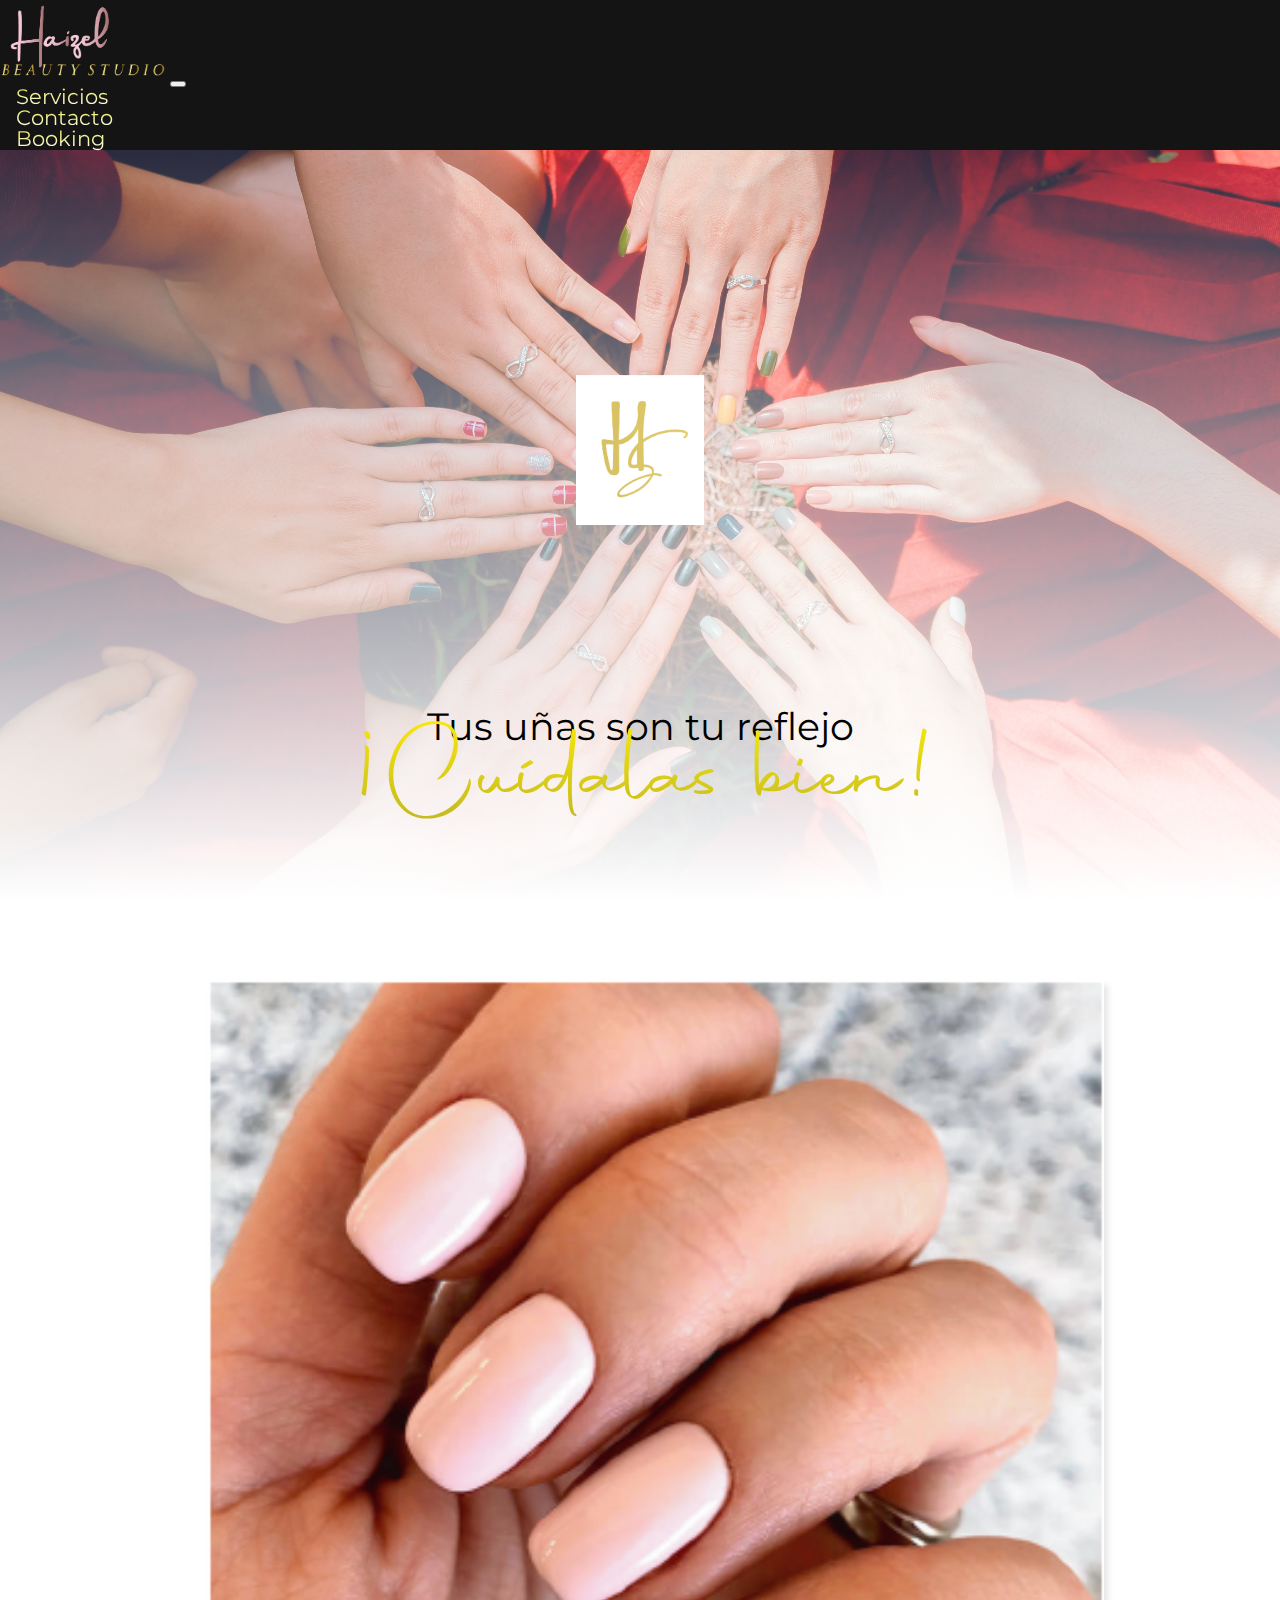
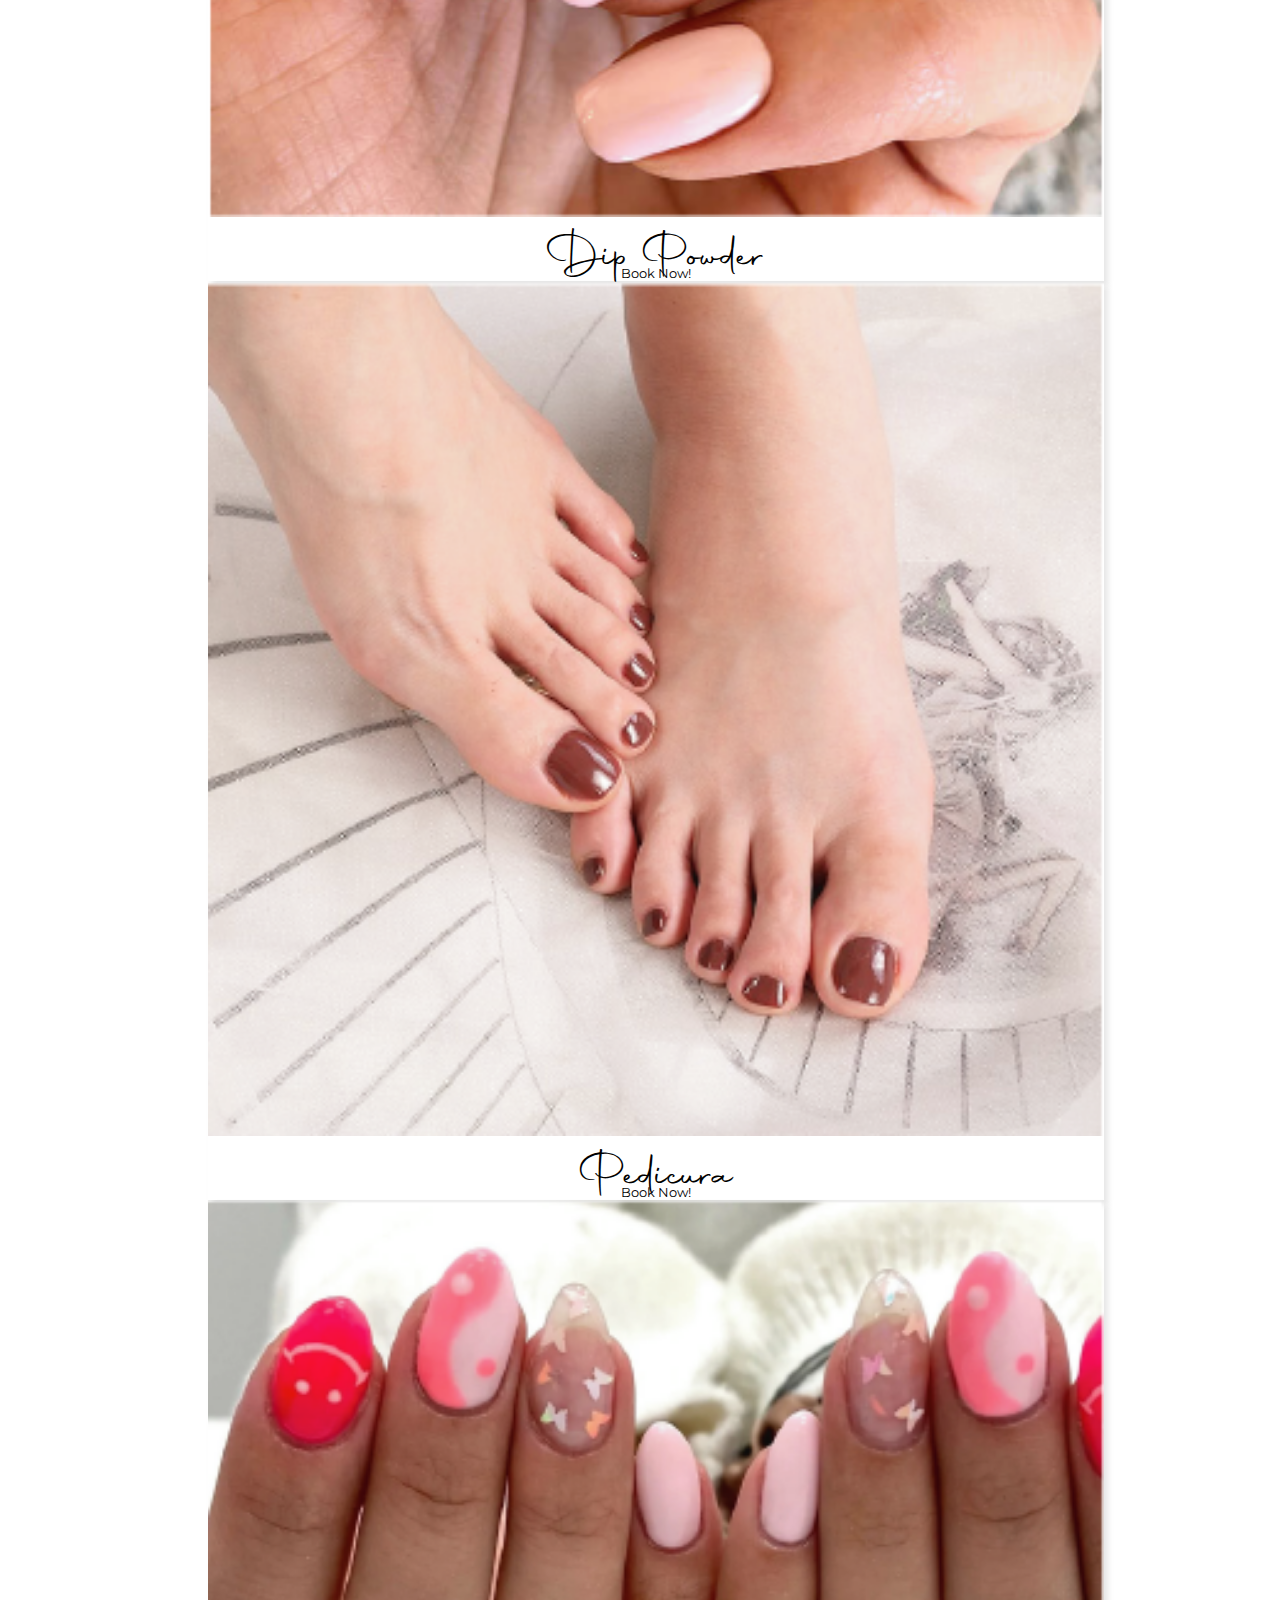
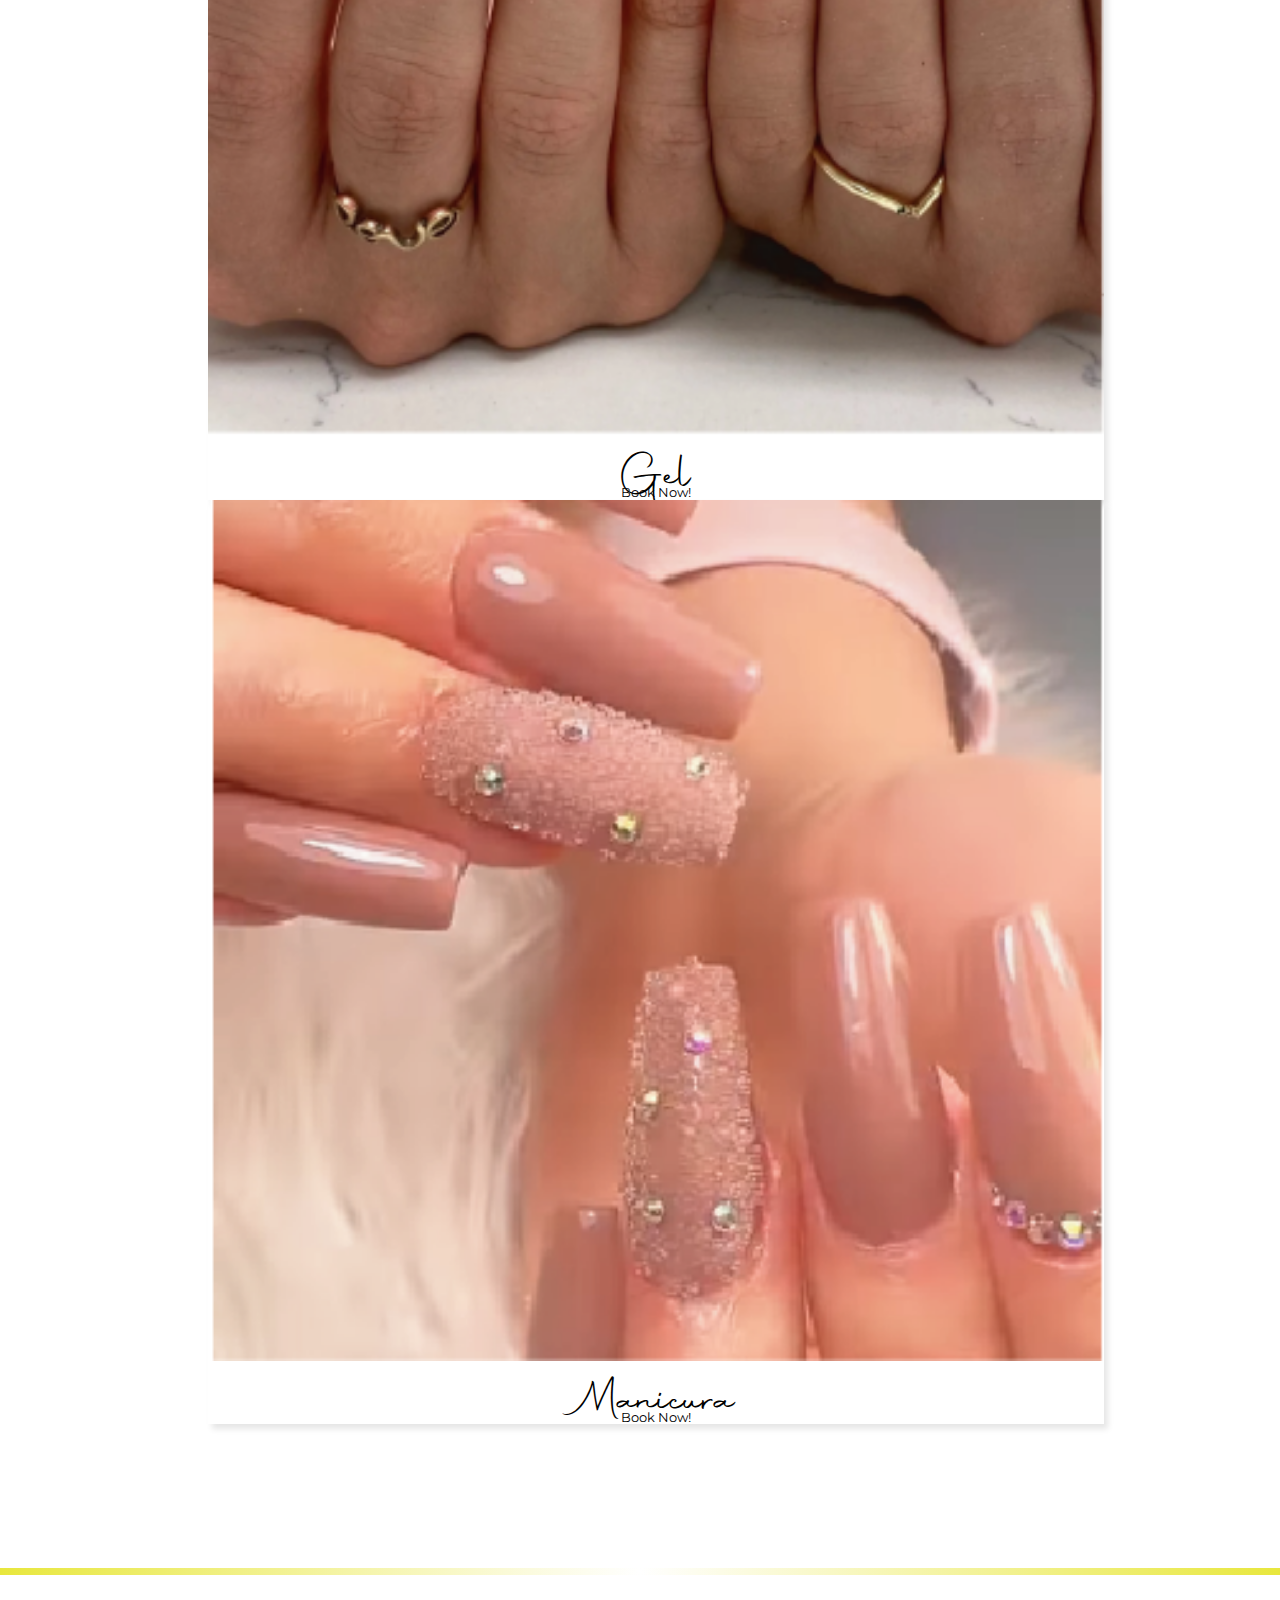
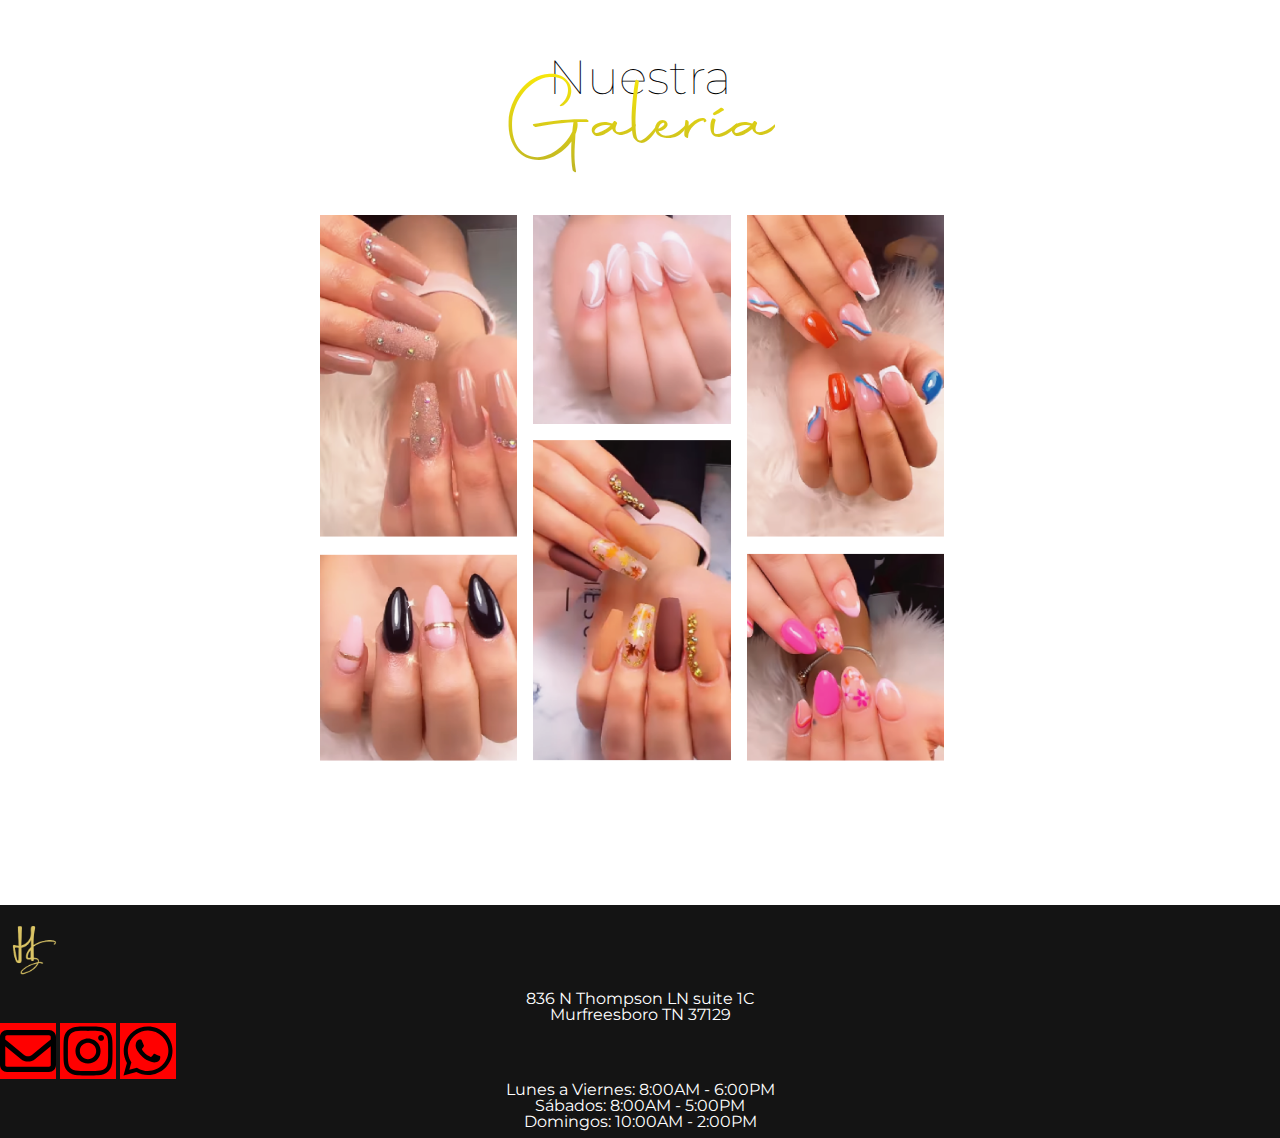
==== index.html @ 5c363d52 "fixed index header" ====
<!DOCTYPE html>
<html lang="en">

<head>
  <meta charset="UTF-8">
  <meta http-equiv="X-UA-Compatible" content="IE=edge">
  <meta name="viewport" content="width=device-width, initial-scale=1.0">
  <link rel="stylesheet" href="/styles/reset.css">

  <link href="https://cdn.jsdelivr.net/npm/bootstrap@5.3.0-alpha1/dist/css/bootstrap.min.css" rel="stylesheet" integrity="sha384-GLhlTQ8iRABdZLl6O3oVMWSktQOp6b7In1Zl3/Jr59b6EGGoI1aFkw7cmDA6j6gD" crossorigin="anonymous">
  <script src="https://cdn.jsdelivr.net/npm/bootstrap@5.3.0-alpha1/dist/js/bootstrap.bundle.min.js" integrity="sha384-w76AqPfDkMBDXo30jS1Sgez6pr3x5MlQ1ZAGC+nuZB+EYdgRZgiwxhTBTkF7CXvN" crossorigin="anonymous"></script>
  <link rel="preconnect" href="https://fonts.googleapis.com">
  <link rel="preconnect" href="https://fonts.gstatic.com" crossorigin>
  <link href="https://fonts.googleapis.com/css2?family=Montserrat:wght@100;300;400;800&display=swap" rel="stylesheet">
  <title>Haizel</title>
  <link rel="shortcut icon" href="favicon.ico" type="image/x-icon">
  <link rel="stylesheet" href="/styles/styles.css">
</head>

<body>
  <header class="position-relative header-index">
    <nav class="navbar navbar-expand-lg bg-body-tertiary">
      <div class="container">
        <a class="navbar-brand" href="/index.html">
          <img src="/assets/img/logosinicono.png" alt="">
        </a>
        <button class="navbar-toggler" type="button" data-bs-toggle="collapse" data-bs-target="#navbarNav" aria-controls="navbarNav" aria-expanded="false" aria-label="Toggle navigation">
          <span class="navbar-toggler-icon"></span>
        </button>
        <div class="collapse navbar-collapse" id="navbarNav">
          <ul class="navbar-nav ms-auto">

            <li class="nav-item">
              <a class="nav-link" href="/services.html">Servicios</a>
            </li>
            <li class="nav-item">
              <a class="nav-link" href="#">Contacto</a>
            </li>
            <li class="nav-item">
              <a class="nav-link" href="#">Booking</a>
            </li>
          </ul>
        </div>
      </div>
    </nav>
    <p class="header-text">Tus uñas son tu reflejo <br> <span>¡Cuídalas bien!</span></p>
  </header>
  <section class="section-categories position-relative">
    <img class="logo-background" src="assets/img/iconooutline.png" alt="logo">
    <div class="categories-container d-flex flex-row justify-content-between">
      <div class="category d-flex flex-column ">
        <img src="/assets/img/home/dip powder.png" alt="">
        <h3>Dip Powder</h3>
        <p>Book Now!</p>
      </div>
      <div class="category d-flex flex-column ">
        <img src="/assets/img/home/pedicura.png" alt="">
        <h3>Pedicura</h3>
        <p>Book Now!</p>
      </div>
      <div class="category d-flex flex-column ">
        <img src="/assets/img/home/gel.png" alt="">
        <h3>Gel</h3>
        <p>Book Now!</p>
      </div>
      <div class="category d-flex flex-column ">
        <img src="/assets/img/home/manicura.png" alt="">
        <h3>Manicura</h3>
        <p>Book Now!</p>
      </div>
    </div>
  </section>
  <div class="separator position-relative">
    <img src="/assets/img/icono.png" alt="">
  </div>
  <section class="section-gallery">
    <h2 class="section-title">
      Nuestra <br> <span>Galería</span>
    </h2>

    <div class="gallery-container">
      <div class="one">
        <img src="/assets/img/home/galeria1.png" alt="">
      </div>

      <div class="two">
        <img src="/assets/img/home/galeria2.png" alt="">
      </div>

      <div class="three">
        <img src="/assets/img/home/galeria3.png" alt="">
      </div>

      <div class="four">
        <img src="/assets/img/home/galeria4.png" alt="">
      </div>

      <div class="five">
        <img src="/assets/img/home/galeria5.png" alt="">
      </div>

      <div class="six">
        <img src="/assets/img/home/galeria6.png" alt="">
      </div>
    </div>
  </section>

  <footer class="d-flex flex-row align-items-center justify-content-around">
    <img src="/assets/img/icono.png" alt="logo haizel">
    <p>836 N Thompson LN suite 1C <br>
      Murfreesboro TN 37129</p>
    <div class="d-flex flex-row justify-content-between align-items-center socials">
      <img src="/assets/img/envelope-regular.svg" alt="Contacto E-mail">
      <img src="/assets/img/instagram.svg" alt="Contacto instagram">
      <img src="/assets/img/whatsapp.svg" alt="Contacto Whatsapp">
    </div>

    <p>
      Lunes a Viernes: 8:00AM - 6:00PM <br>
      Sábados: 8:00AM - 5:00PM <br>
      Domingos: 10:00AM - 2:00PM
    </p>
  </footer>
</body>

</html>
---- styles/styles.css ----
@font-face {
  font-family: "Autography";
  src: url("/assets/fonts/Autography.otf");
}

body {
  font-family: "Montserrat", sans-serif;
}

:root {
  --primary: #141414;
  --secondary: #e8e73d;
  --secondaryLight: #eedd80;
  --tertiary: #daa8b3;
  --disabled: rgb(187, 187, 187);
}

.container-small {
  width: 70%;
  margin: 0 auto;
}

/* apply a natural box layout model to all elements, but allowing components to change */
html {
  box-sizing: border-box;
}
*,
*:before,
*:after {
  box-sizing: inherit;
}

section {
  margin-bottom: 9rem;
}

.separator {
  width: 100%;
  height: 7px;
  background-color: var(--secondary);
  background: rgb(255, 255, 255);
  background: radial-gradient(
    circle,
    rgba(255, 255, 255, 1) 0%,
    rgba(232, 231, 61, 1) 100%
  );
}

.separator img {
  position: absolute;
  left: 50%;
  top: 50%;
  transform: translate(-50%, -50%);
  width: 8rem;
  background-color: #fff;
}

/* HEADER */

nav.navbar {
  background-color: var(--primary) !important;
}

.nav-link {
  font-size: 1.3em;
  background: -webkit-linear-gradient(var(--secondary), #ffffff);
  -webkit-background-clip: text;
  background-clip: text;
  -webkit-text-fill-color: transparent;
  margin: 0 1rem;
}

.navbar-brand img {
  width: 13%;
}
header {
  height: 100vh;

  background-position: center;
  background-repeat: no-repeat;
  background-size: cover;
}

.header-index {
  background: linear-gradient(rgba(0, 0, 255, 0), rgb(255, 255, 255)),
    url("/assets/img/fotoinicio.jpg");
  background-position: center;
  background-size: cover;
}

.header-text {
  position: absolute;
  left: 50%;
  bottom: 10%;
  transform: translateX(-50%);
  font-family: "Montserrat", sans-serif;
  text-align: center;
  font-size: 2.4em;
  line-height: 55px;
}

.header-text span {
  font-family: "Autography";
  font-size: 2.8em;
  background: -webkit-linear-gradient(rgb(255, 238, 6), rgb(176, 167, 43));
  -webkit-background-clip: text;
  background-clip: text;
  -webkit-text-fill-color: transparent;
}

.logo-background {
  position: absolute;
  top: -90%;
  left: -5%;
  width: 35%;
}
.categories-container {
  width: 70%;
  margin: 5rem auto 0 auto;
}

.categories-container div {
  width: 100%;
}

.category {
  box-shadow: 4px 5px 6px rgb(230, 230, 230);
  margin: 0 1rem;
  text-align: center;
  cursor: pointer;
  transition: scale 0.3s ease-in-out;
  z-index: 2;
}

.category:hover {
  scale: 1.1;
}

.category img {
  width: 100%;
}

.category h3 {
  font-family: "Autography";
  font-size: 3em;
  margin-top: 1rem;
  margin-bottom: -1rem;
}

.category p {
  font-size: 0.8em;
}

.section-title {
  text-align: center;
  margin-top: 5rem;
  font-weight: 100;
  line-height: 45px;
  font-size: 3em;
}

.section-title span {
  font-weight: 300;
  font-family: "Autography";
  font-size: 2em;
  background: -webkit-linear-gradient(rgb(255, 238, 6), rgb(176, 167, 43));
  -webkit-background-clip: text;
  background-clip: text;
  -webkit-text-fill-color: transparent;
}

.gallery-container {
  /* grid-template-columns: repeat(3, 1fr);
  grid-auto-rows: minmax(150px auto);
  
  display: grid; */
  max-width: 50%;
  margin: 4rem auto 0 auto;
  display: grid;
  grid-template-columns: repeat(3, 1fr) 0;
  grid-template-rows: repeat(5, 1fr);
  grid-column-gap: 1rem;
  grid-row-gap: 1rem;
}

.one {
  width: 100%;
  grid-area: 1 / 1 / 4 / 2;
}
.two {
  width: 100%;
  grid-area: 1 / 2 / 3 / 3;
}
.three {
  width: 100%;
  grid-area: 1 / 3 / 4 / 4;
}
.four {
  width: 100%;
  grid-area: 4 / 1 / 6 / 2;
}
.five {
  width: 100%;
  grid-area: 3 / 2 / 6 / 3;
}
.six {
  width: 100%;
  grid-area: 4 / 3 / 6 / 4;
}

.gallery-container div {
  width: 100%;
}

.gallery-container img {
  width: 100%;
  height: 100%;
  object-fit: cover;
}

footer {
  background-color: var(--primary);
  padding: 0.5rem 0;
}

footer img {
  width: 5%;
}

footer p {
  color: #fff;
  margin: 0;
  text-align: center;
}
.socials img {
  background-color: red;
  width: 3.5rem;
  height: 3.5rem;
}

/* SERVICES PAGE */
.header-text-services {
  bottom: 20%;
}

.header-services {
  background: linear-gradient(rgba(0, 0, 255, 0), rgb(255, 255, 255)),
    url("/assets/img/fotoservicios.jpg");
  background-position: 0% 35%;
  background-repeat: no-repeat;
  background-size: cover;
  height: 80vh;
}
.section-services {
  margin-bottom: 3rem;
}
.section-title-container {
  background: var(--secondaryLight);
  height: 6rem;
  width: 22%;
  padding: 0.5rem 0;
  border-top-right-radius: 100px;
  border-bottom-right-radius: 100px;
  padding-left: 2rem;
}

.section-title-container img {
  height: 100%;
}

.section-title-container h2 {
  margin: 0;
  font-weight: 200;
  font-size: 2.2em;
}

.services-list {
  margin-top: 2rem;
  margin-bottom: 4rem;
}

.services-list:last-of-type {
  margin-bottom: 0;
}

.services-list li {
  border-bottom: 1px solid var(--secondary);
  padding: 0.7rem 2rem;
}

.services-list li:last-of-type {
  border-bottom: none;
}

.services-list p {
  margin: 0;
}

.service-name {
  font-size: 1.3em;
}

.service-price {
  font-size: 1.5em;
  font-weight: 200;
}

.service-duration {
  color: var(--disabled);
}

.longer {
  width: 25%;
}

.logo-services {
  top: auto;
  left: auto;
  right: -12%;
  bottom: 55%;
  transform: translateY(50%);
}
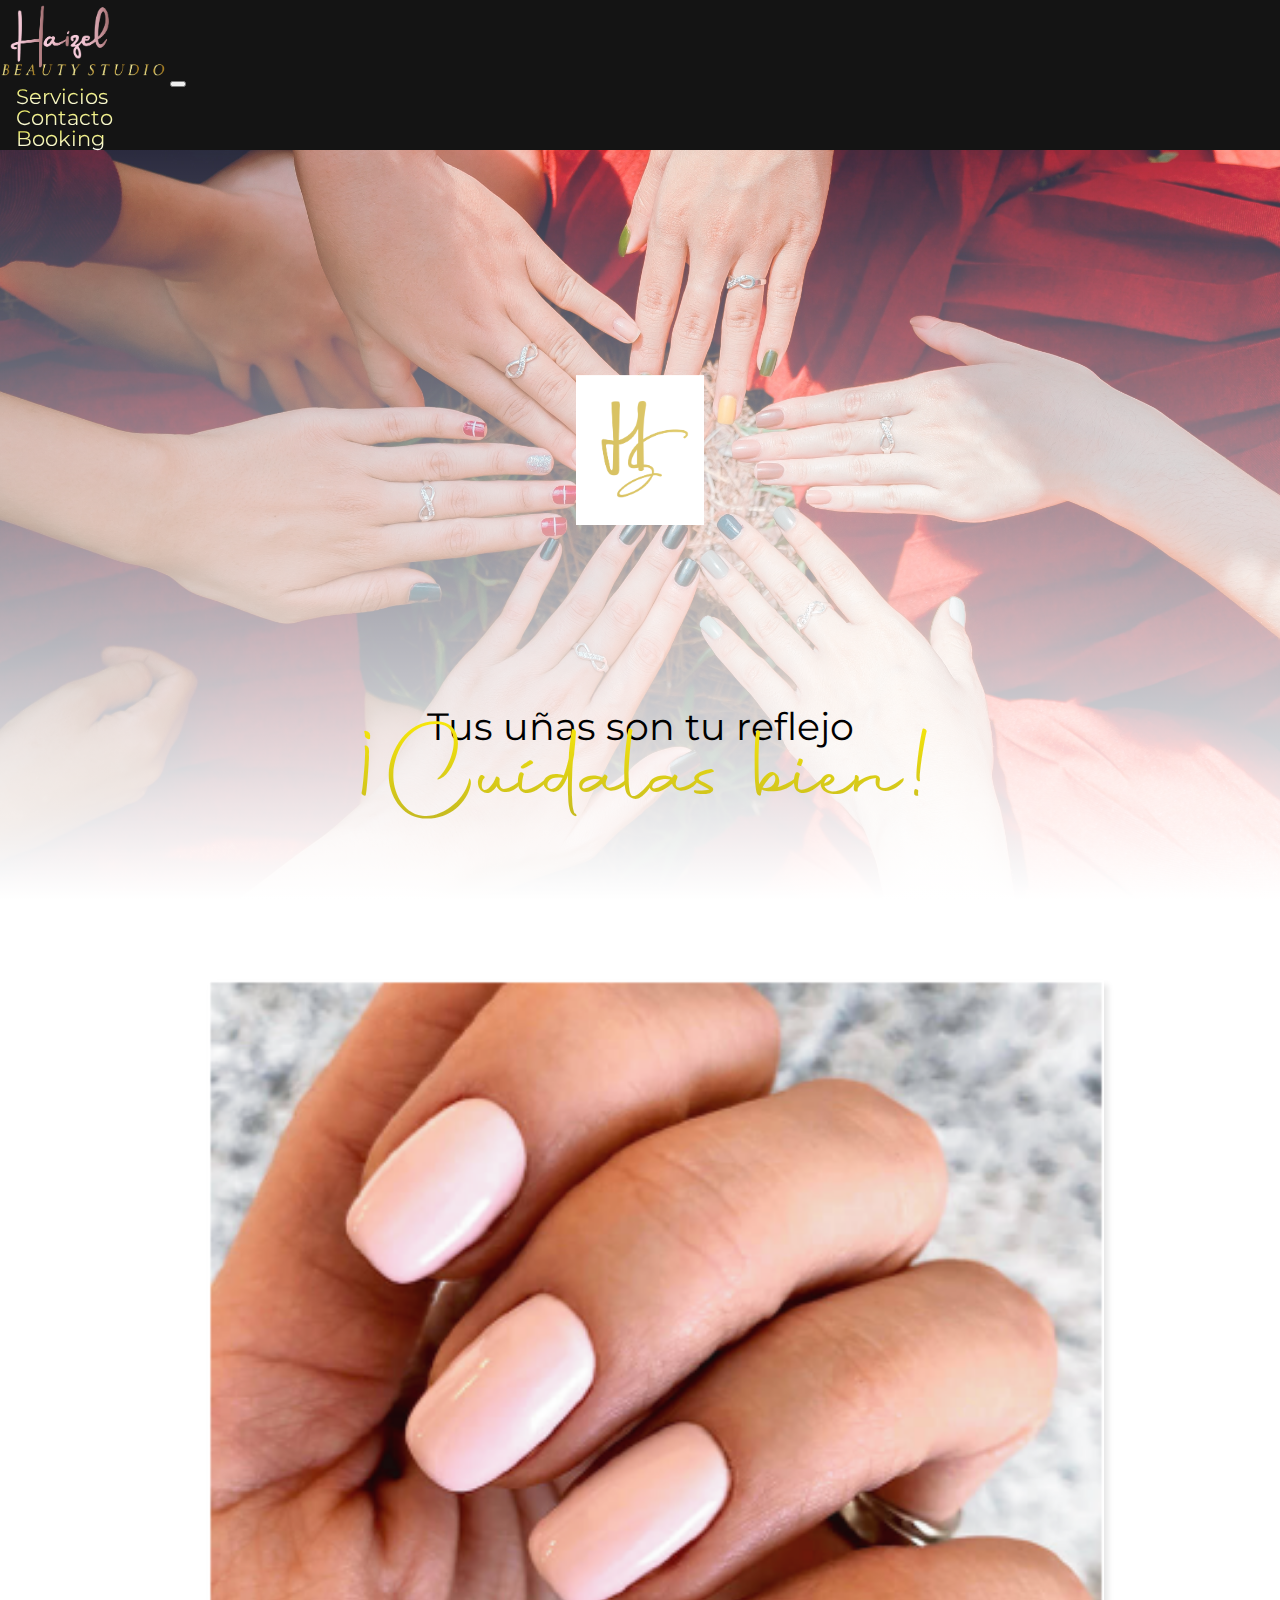
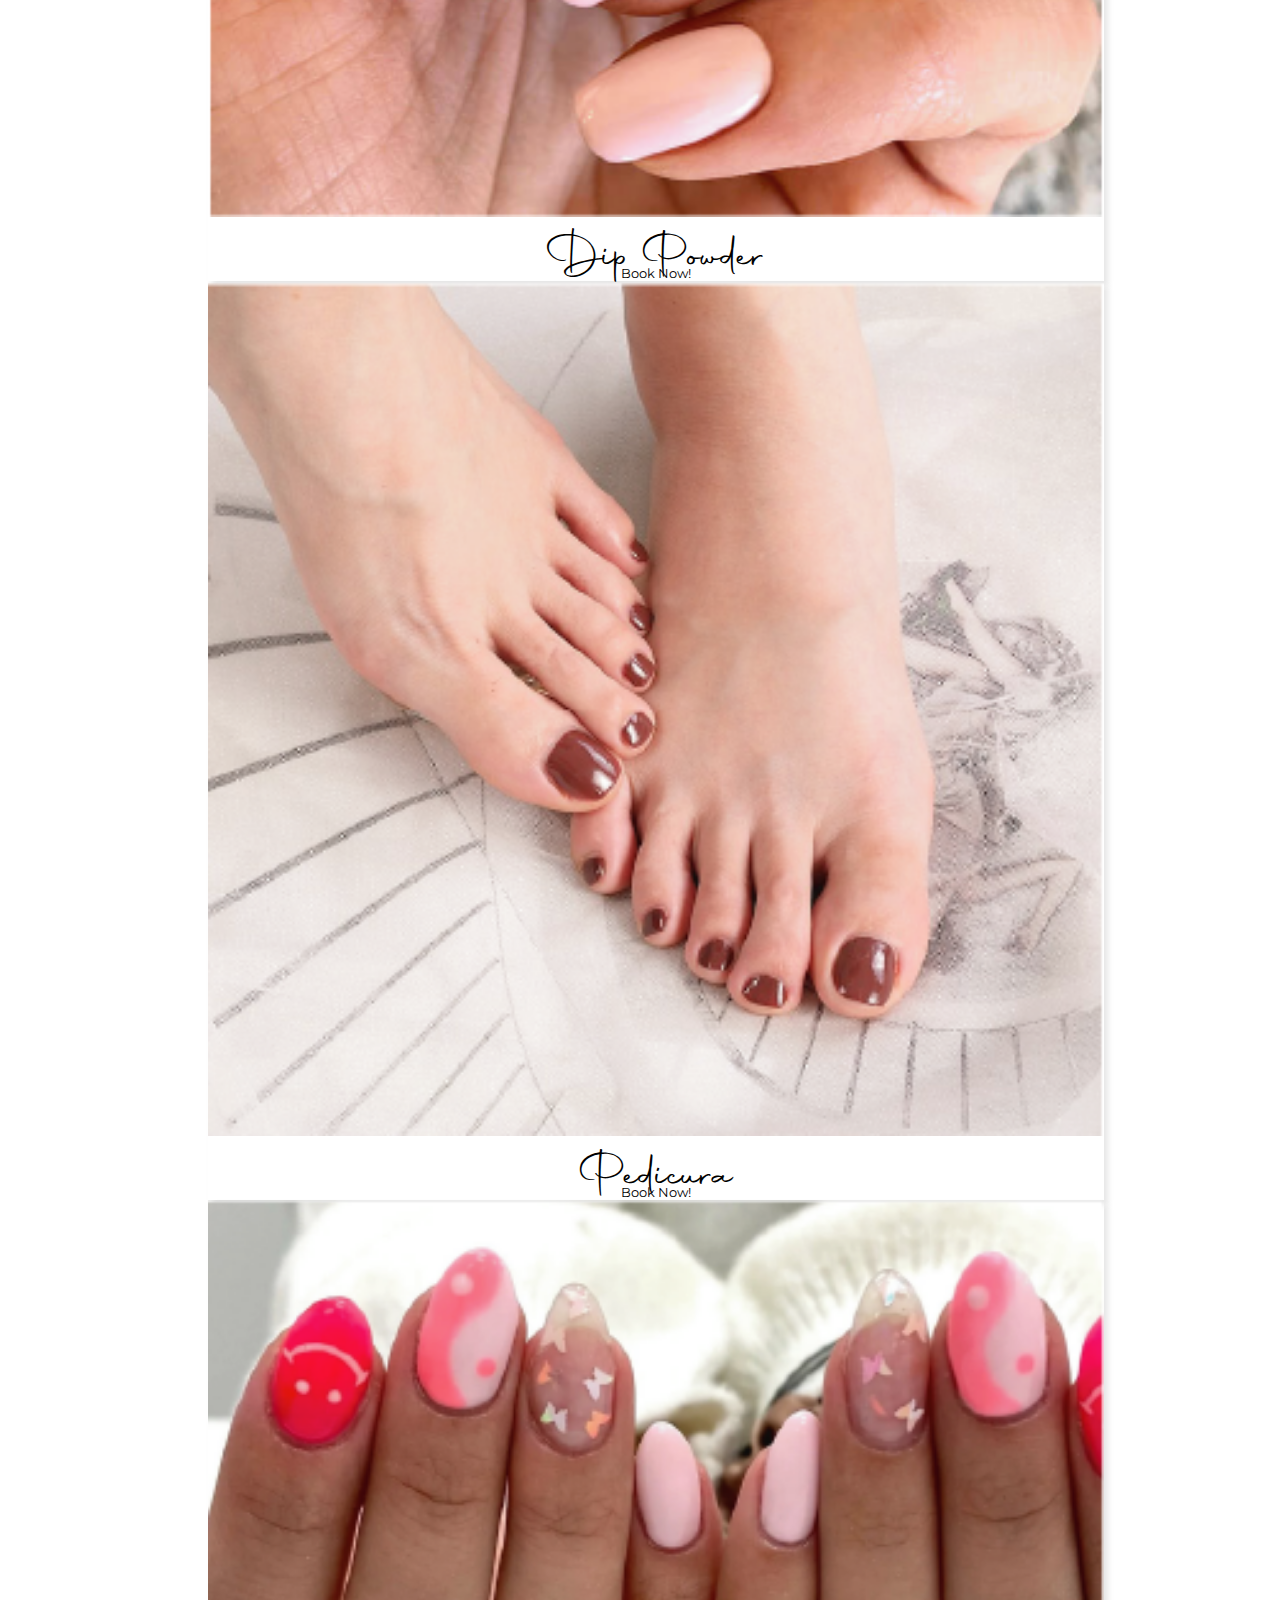
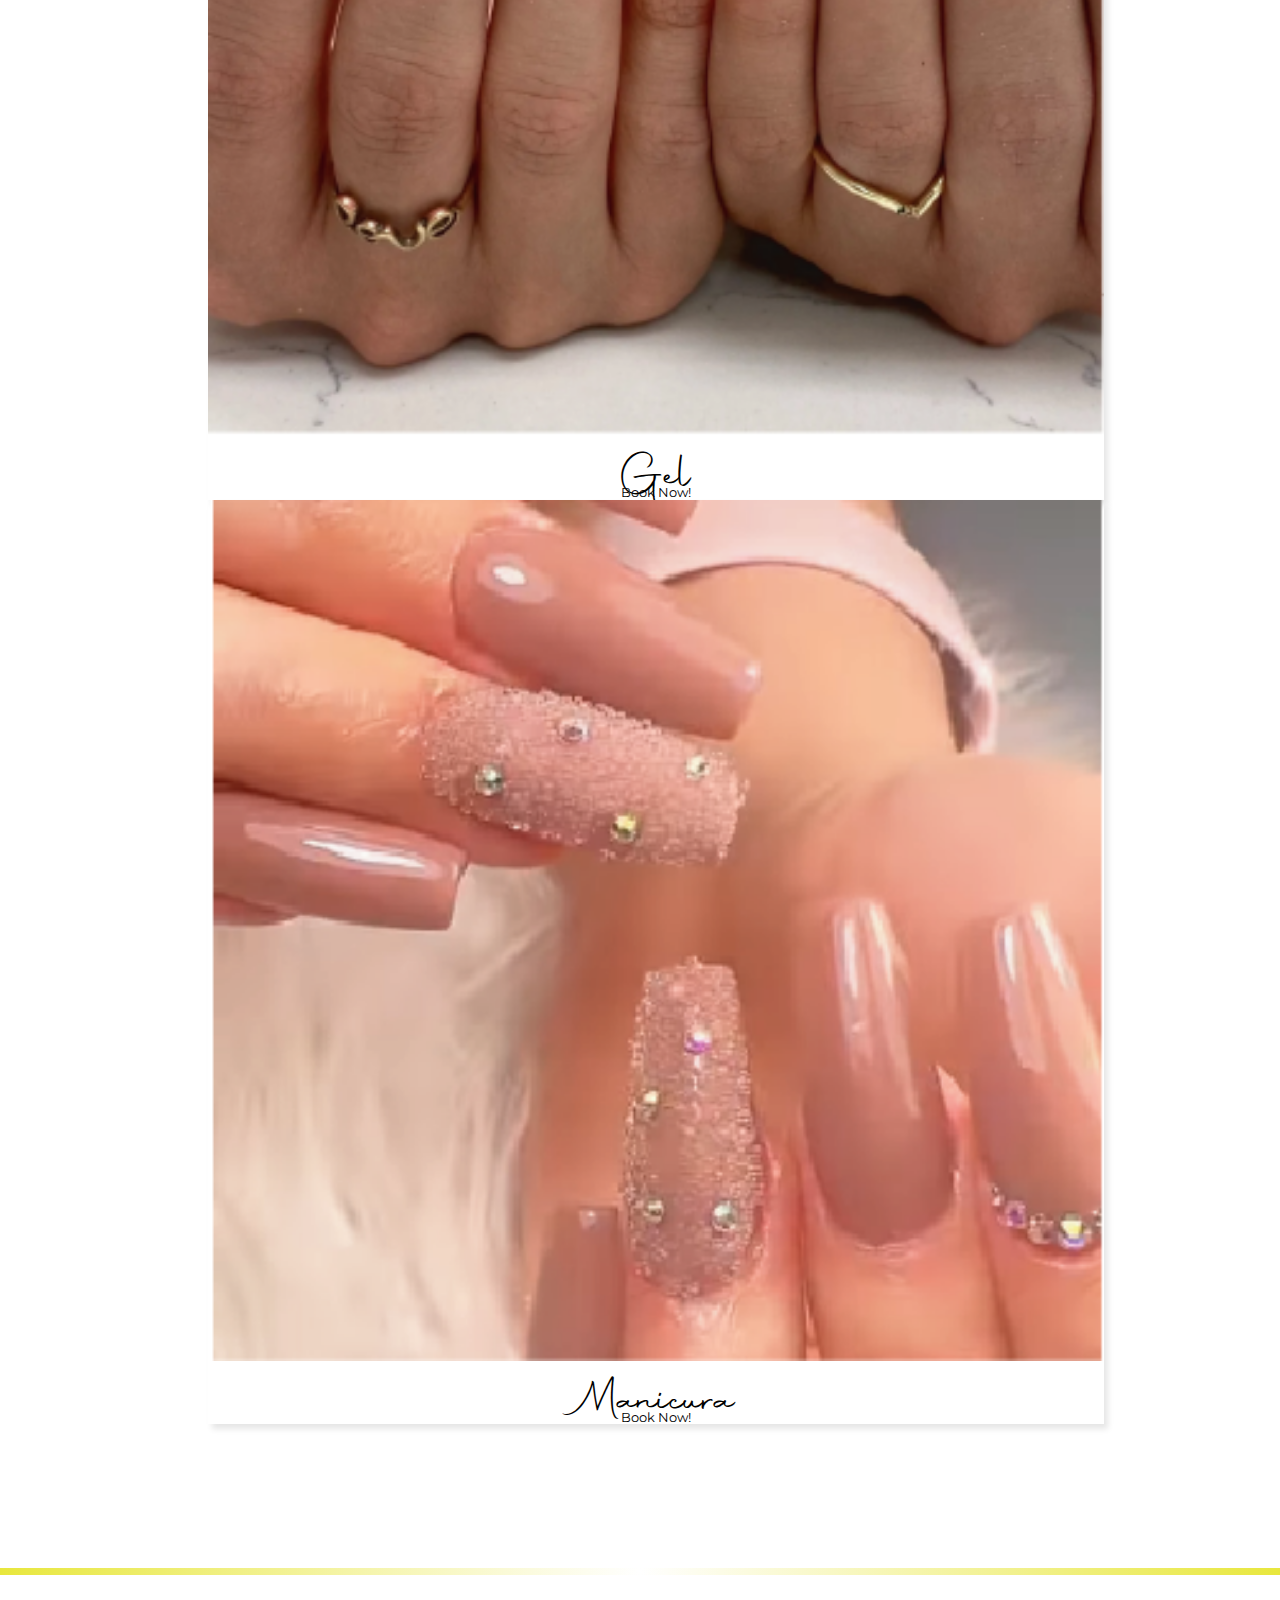
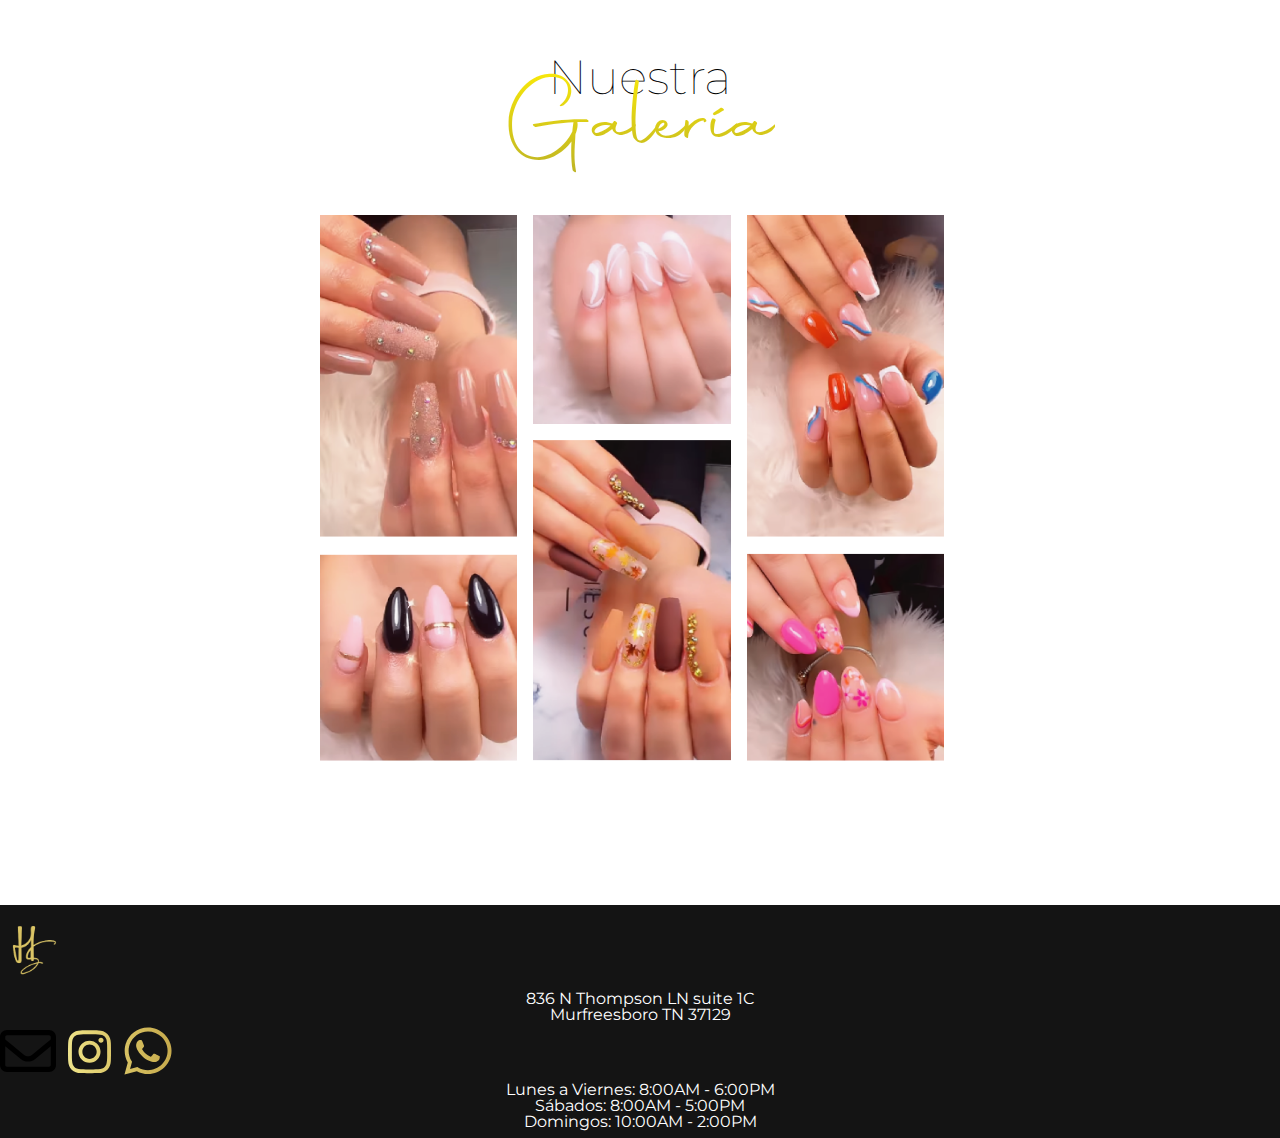
==== commit 0b69a609: "fiex navbar links" ====
--- a/index.html
+++ b/index.html
@@ -34,10 +34,10 @@
               <a class="nav-link" href="/services.html">Servicios</a>
             </li>
             <li class="nav-item">
-              <a class="nav-link" href="#">Contacto</a>
+              <a class="nav-link" href="/contact.html">Contacto</a>
             </li>
             <li class="nav-item">
-              <a class="nav-link" href="#">Booking</a>
+              <a class="nav-link" href="/booking.html">Booking</a>
             </li>
           </ul>
         </div>
--- a/styles/styles.css
+++ b/styles/styles.css
@@ -5,12 +5,21 @@
 
 body {
   font-family: "Montserrat", sans-serif;
+}
+
+p {
+  margin: 0;
+}
+
+a {
+  text-decoration: none;
 }
 
 :root {
   --primary: #141414;
   --secondary: #e8e73d;
   --secondaryLight: #eedd80;
+  --secondaryPastel: #f7f4bf;
   --tertiary: #daa8b3;
   --disabled: rgb(187, 187, 187);
 }
@@ -233,7 +242,6 @@
   text-align: center;
 }
 .socials img {
-  background-color: red;
   width: 3.5rem;
   height: 3.5rem;
 }
@@ -320,3 +328,104 @@
   bottom: 55%;
   transform: translateY(50%);
 }
+
+/* CONTACT PAGE */
+
+.header-contact {
+  height: 50vh;
+}
+
+.separator-contact-header {
+  position: absolute;
+  top: 50%;
+  width: 100%;
+  height: 7px;
+  background-color: var(--secondary);
+  background: rgb(255, 255, 255);
+  background: radial-gradient(
+    circle,
+    rgba(255, 255, 255, 1) 0%,
+    rgba(232, 231, 61, 1) 100%
+  );
+}
+
+.separator-title-container {
+  background: #fff;
+  width: fit-content;
+  position: absolute;
+  left: 50%;
+  top: 50%;
+  transform: translate(-50%, -50%);
+  z-index: 2;
+  padding: 0 1rem;
+}
+.separator-title {
+  font-family: "Autography";
+  font-size: 6em;
+  background: -webkit-linear-gradient(rgb(255, 238, 6), rgb(176, 167, 43));
+  -webkit-background-clip: text;
+  background-clip: text;
+  -webkit-text-fill-color: transparent;
+  margin-bottom: 0;
+}
+
+.contact-grid {
+  max-width: 40%;
+  margin: 0 auto 6rem auto;
+  display: grid;
+  grid-template-columns: repeat(2, 1fr);
+  grid-template-rows: repeat(11, 1fr);
+  grid-column-gap: 1rem;
+  grid-row-gap: 1rem;
+}
+
+.contact-grid a {
+  background: var(--secondaryPastel);
+  border-radius: 30px;
+  width: 100%;
+  display: flex;
+  justify-content: center;
+  align-items: center;
+  flex-direction: column;
+  text-align: center;
+  padding: 1.5rem 0;
+  color: var(--primary);
+  cursor: pointer;
+}
+
+.contact-grid a:last-of-type {
+  cursor: auto;
+}
+
+.contact-one {
+  grid-area: 1 / 1 / 5 / 2;
+}
+
+.contact-two {
+  grid-area: 1 / 2 / 4 / 3;
+}
+
+.contact-three {
+  grid-area: 5 / 1 / 8 / 2;
+}
+
+.contact-four {
+  grid-area: 4 / 2 / 8 / 3;
+}
+
+.contact-five {
+  grid-area: 8 / 1 / 12 / 3;
+}
+
+.contact-title {
+  font-weight: bold;
+  font-size: 1.4em;
+}
+
+.contact-info {
+  font-weight: 300;
+  font-size: 1.2em;
+}
+.contact-icon {
+  width: 9%;
+}
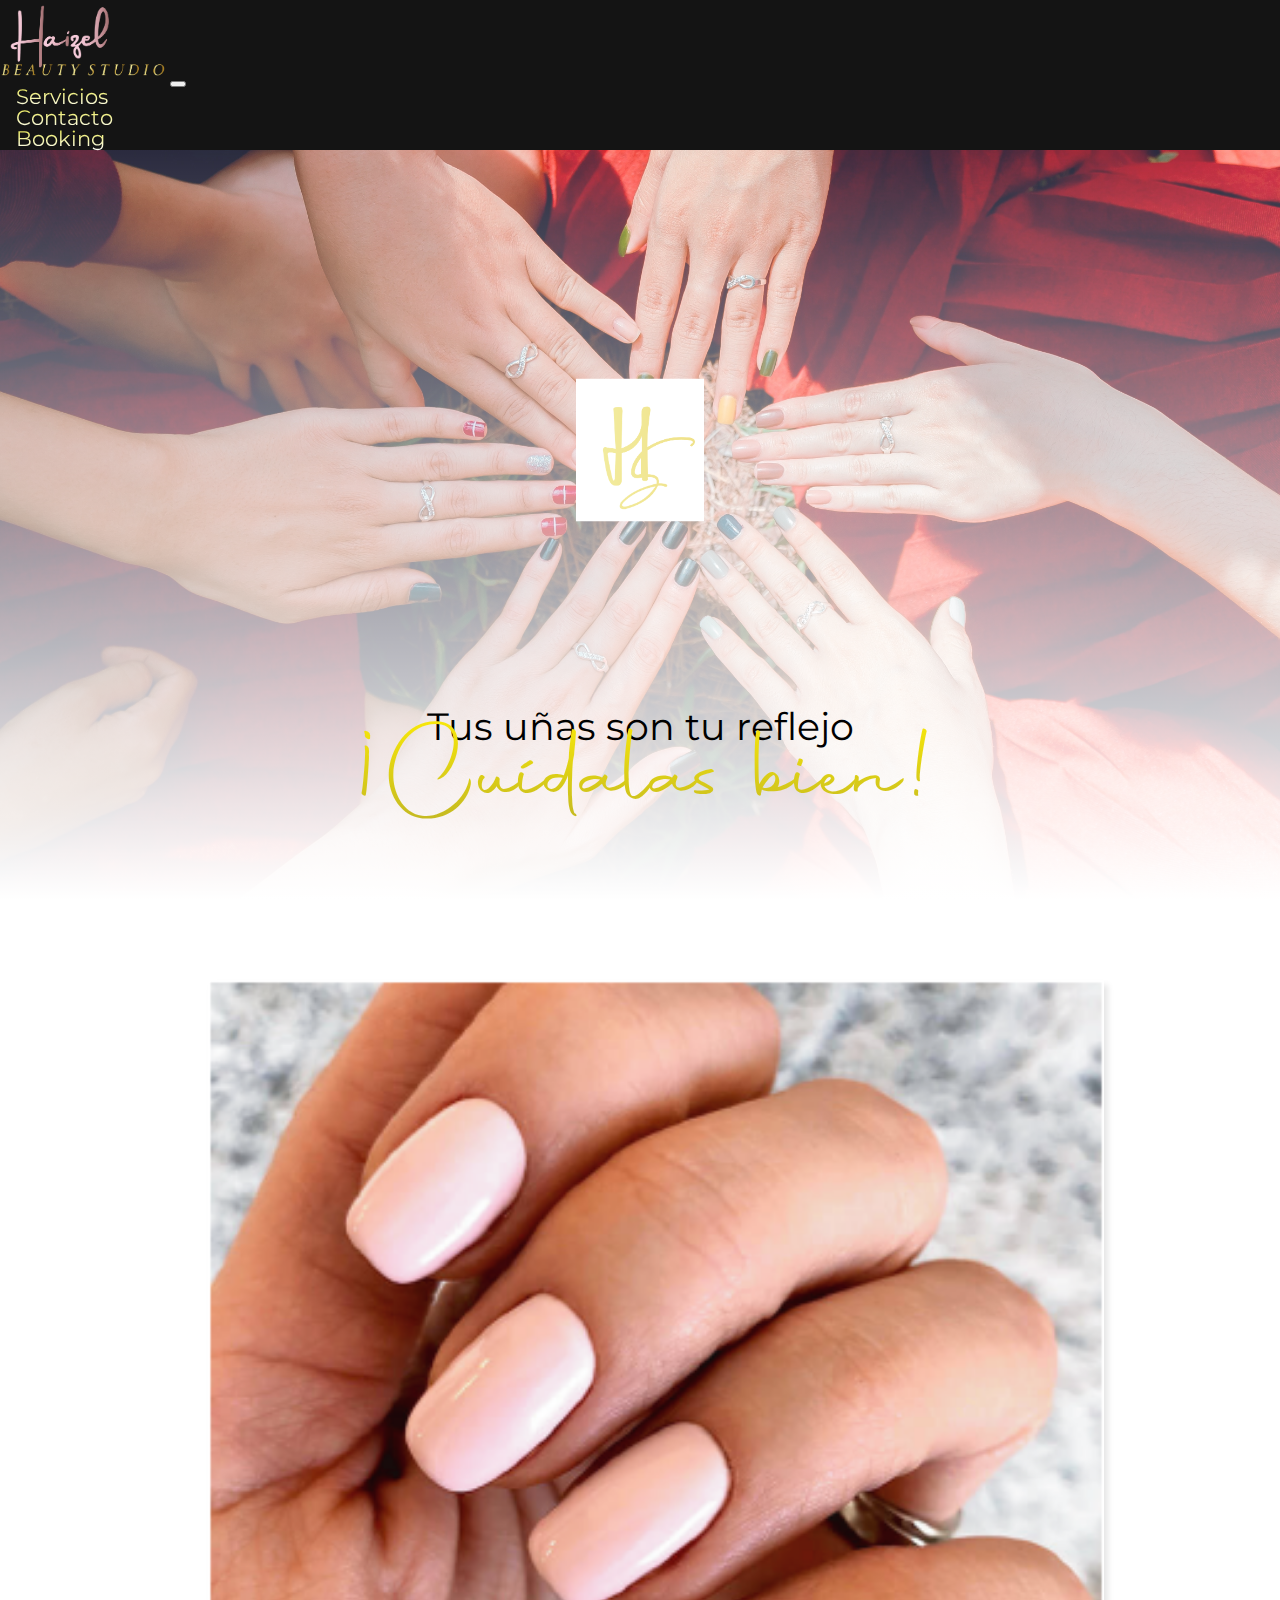
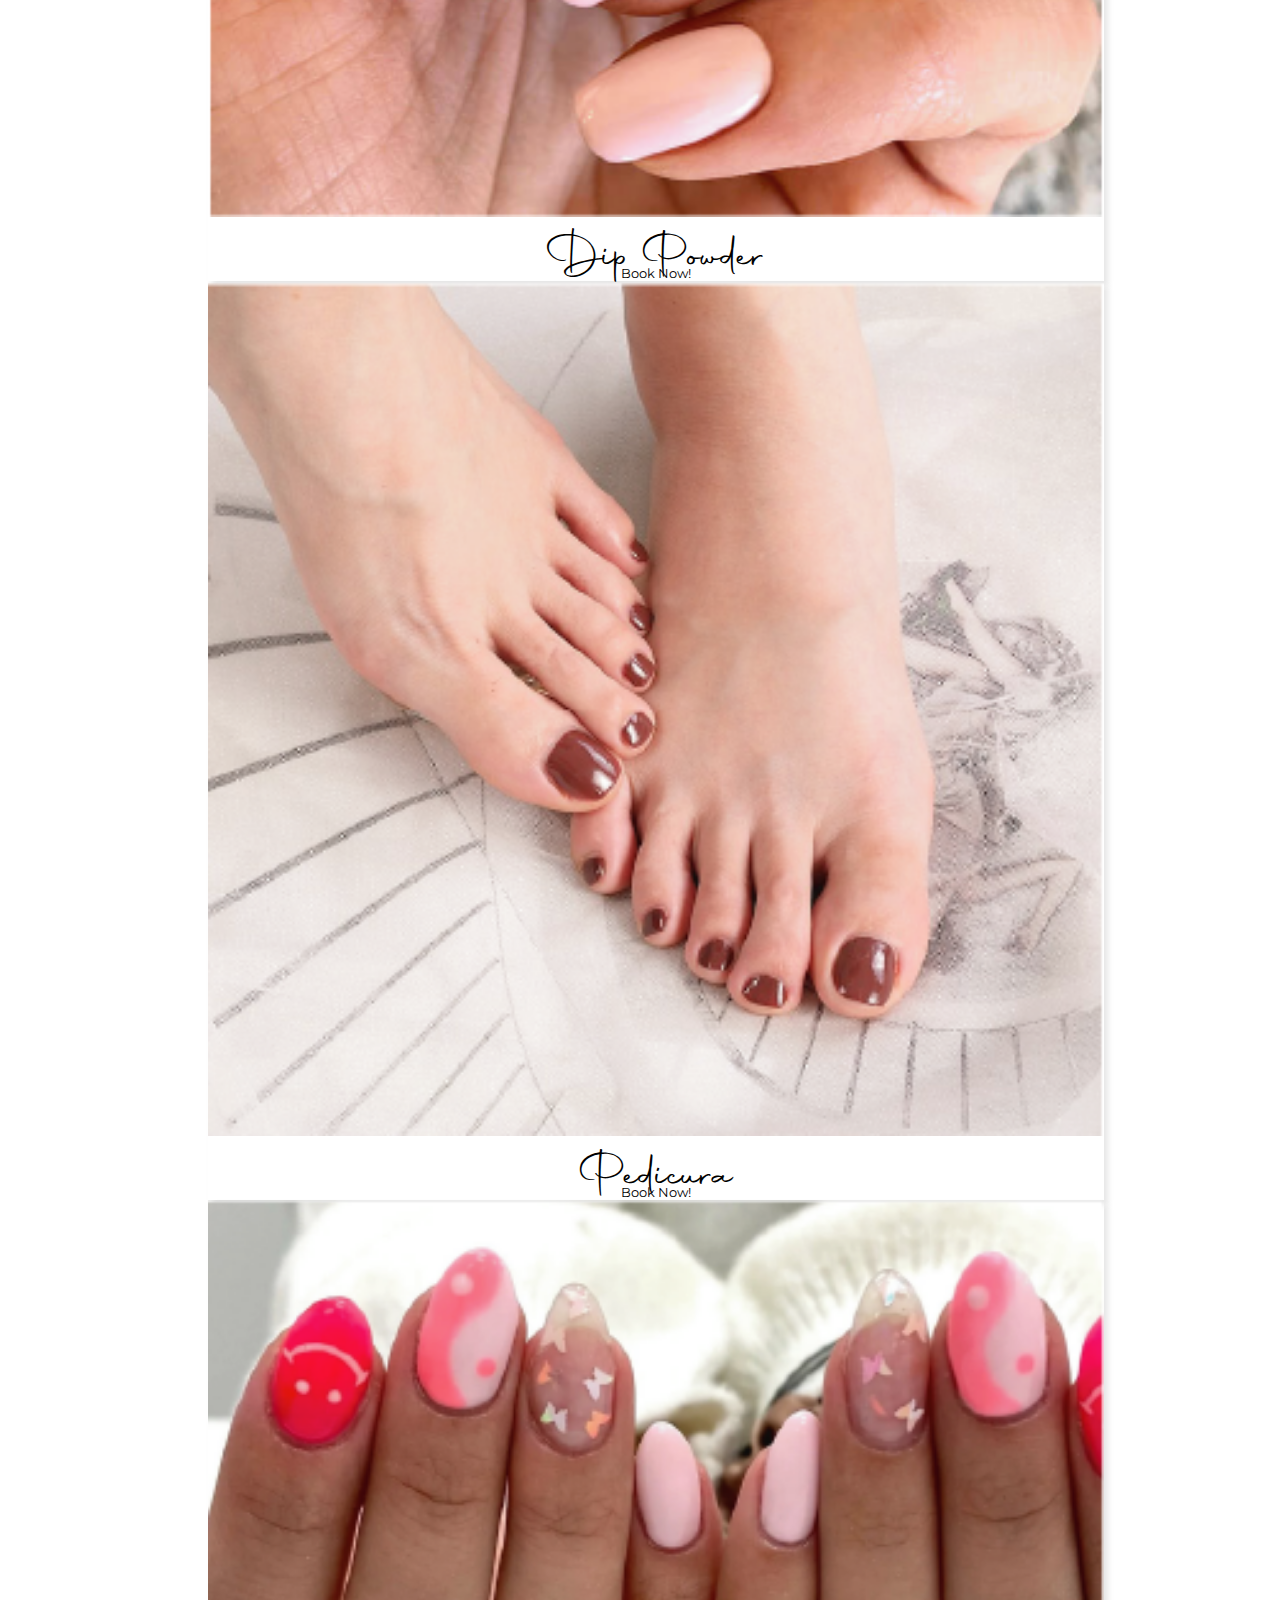
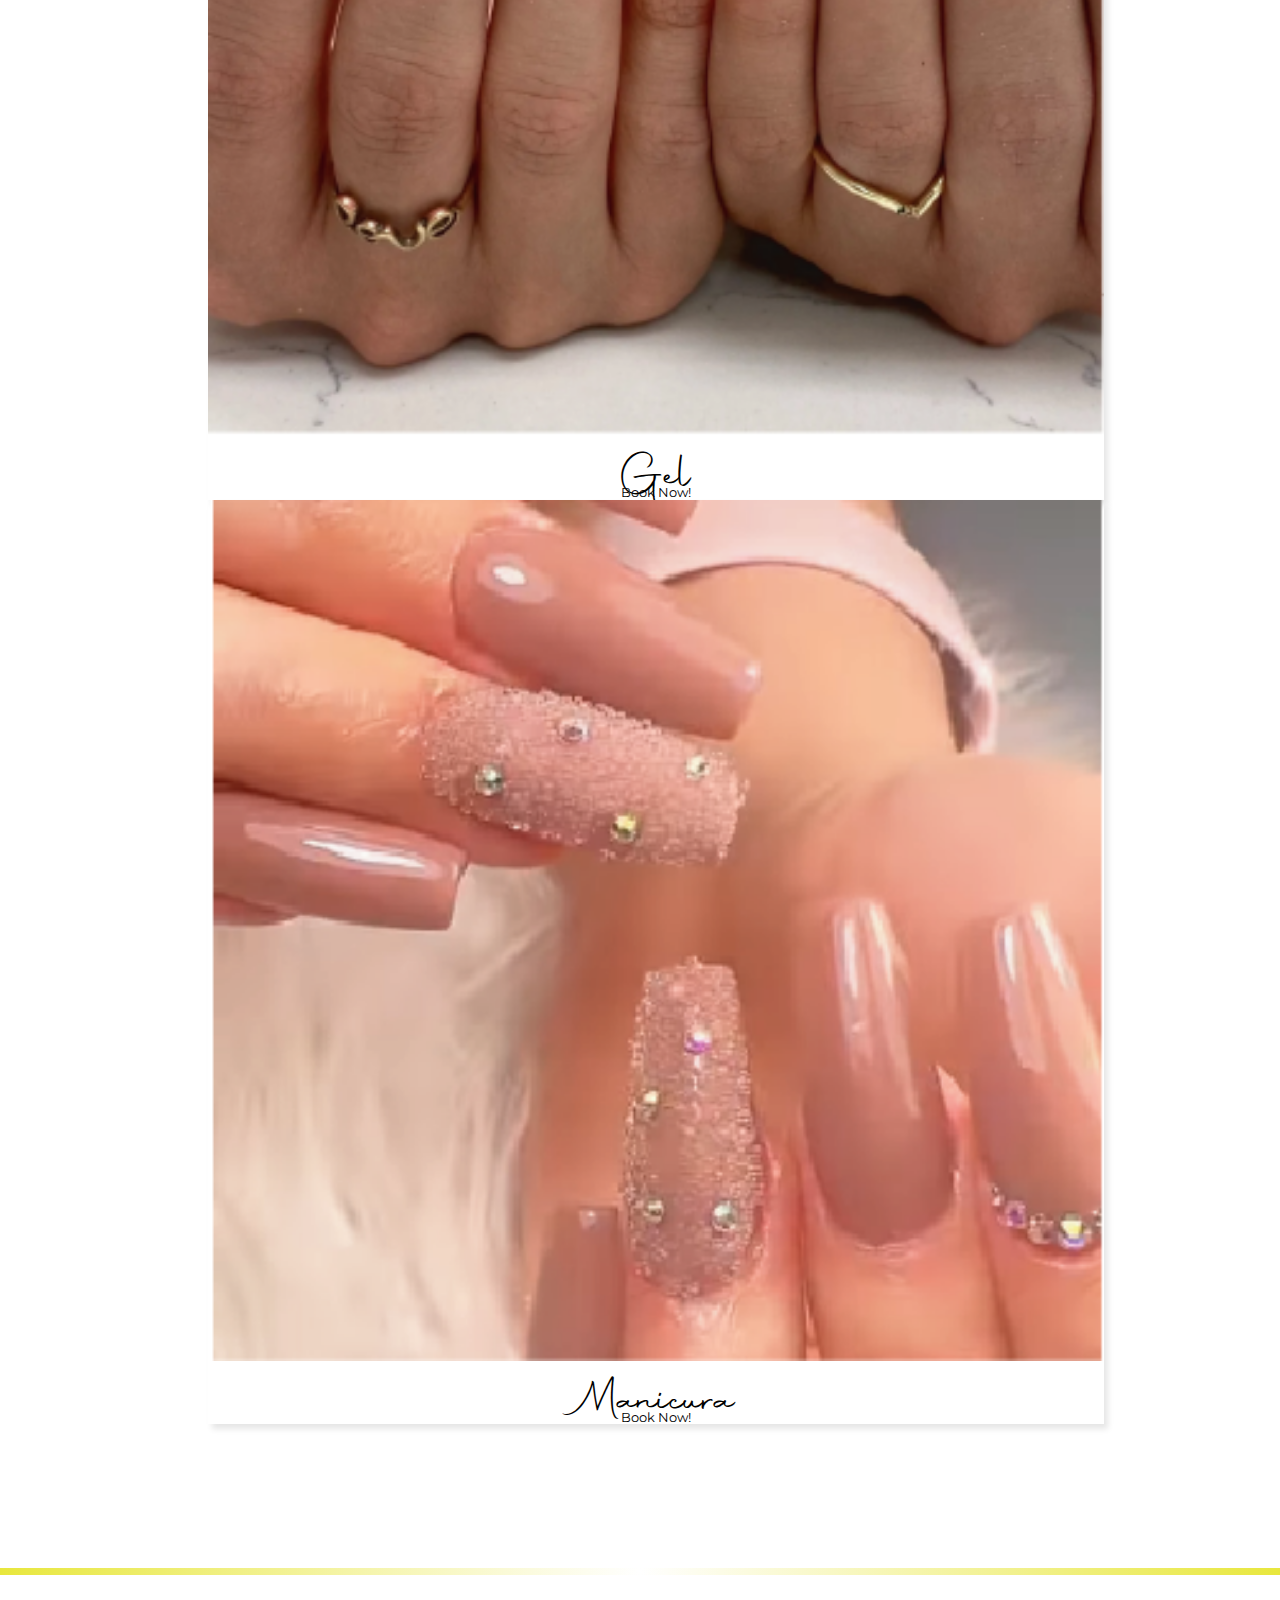
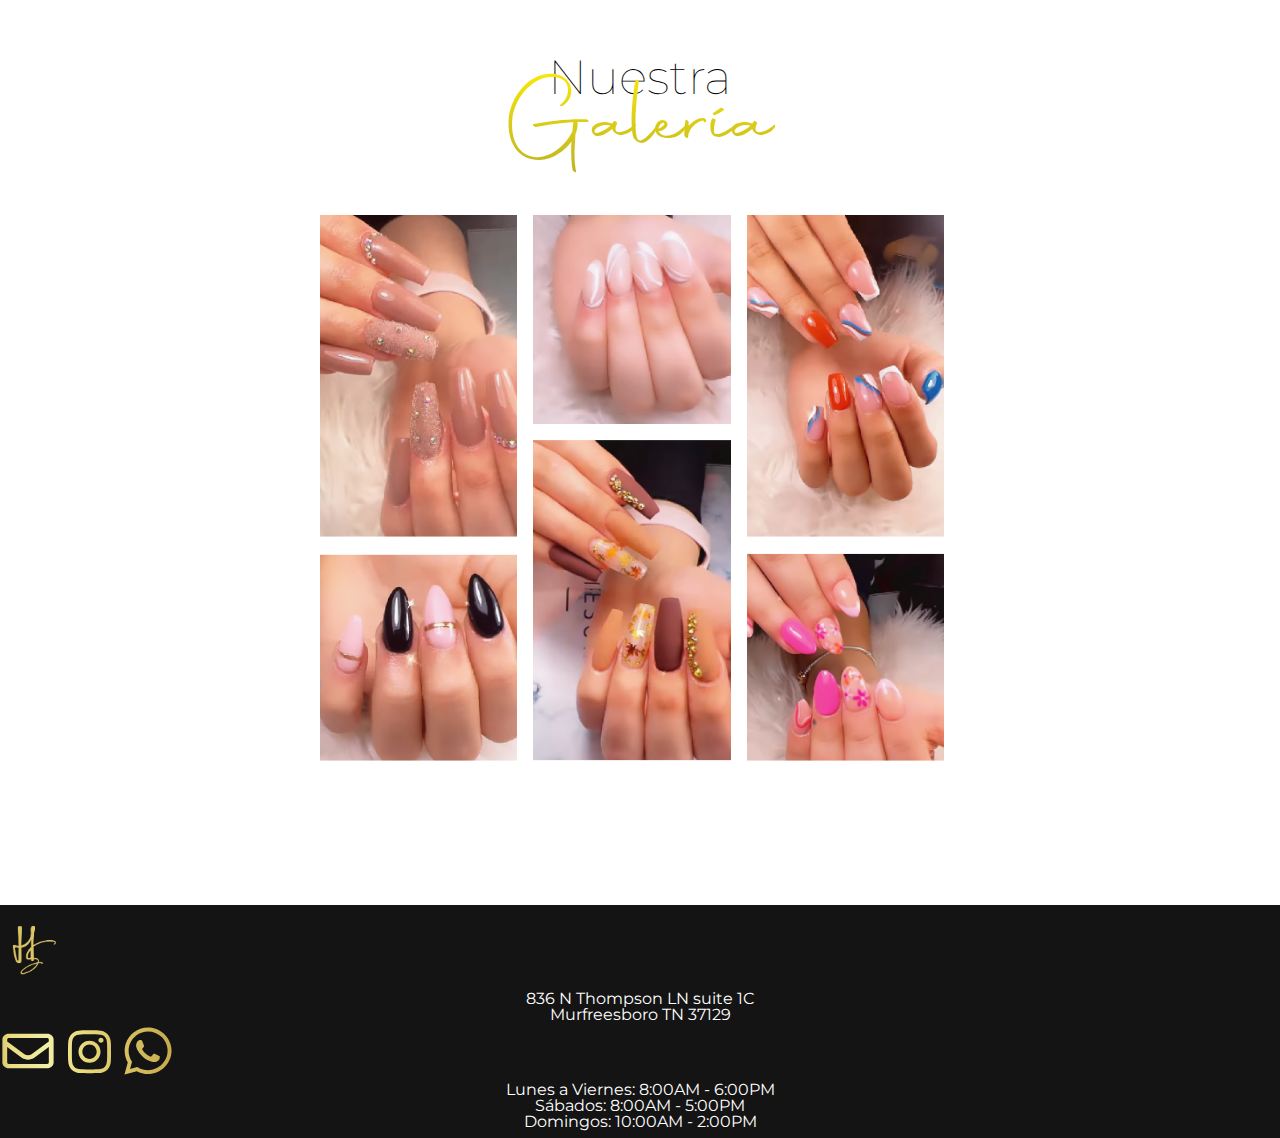
==== commit 7f48c070: "fixed footer" ====
--- a/index.html
+++ b/index.html
@@ -71,7 +71,7 @@
     </div>
   </section>
   <div class="separator position-relative">
-    <img src="/assets/img/icono.png" alt="">
+    <img src="/assets/img/iconoopacidad.png" alt="">
   </div>
   <section class="section-gallery">
     <h2 class="section-title">
@@ -109,11 +109,11 @@
     <img src="/assets/img/icono.png" alt="logo haizel">
     <p>836 N Thompson LN suite 1C <br>
       Murfreesboro TN 37129</p>
-    <div class="d-flex flex-row justify-content-between align-items-center socials">
-      <img src="/assets/img/envelope-regular.svg" alt="Contacto E-mail">
-      <img src="/assets/img/instagram.svg" alt="Contacto instagram">
-      <img src="/assets/img/whatsapp.svg" alt="Contacto Whatsapp">
-    </div>
+      <div class="d-flex flex-row justify-content-between align-items-center socials">
+        <a href="mailto:haizelstudio@gmail.com" target="_blank"><img src="/assets/img/email.svg" alt="Contacto E-mail"></a>
+        <a href="https://www.instagram.com/haizelstudios/" target="_blank"><img src="/assets/img/instagram.svg" alt="Contacto instagram"></a>
+        <a href="https://wa.me/17862125361" target="_blank"><img src="/assets/img/whatsapp.svg" alt="Contacto Whatsapp"></a>
+      </div>
 
     <p>
       Lunes a Viernes: 8:00AM - 6:00PM <br>
--- a/styles/styles.css
+++ b/styles/styles.css
@@ -332,7 +332,7 @@
 /* CONTACT PAGE */
 
 .header-contact {
-  height: 50vh;
+  height: 30vh;
 }
 
 .separator-contact-header {
@@ -371,7 +371,7 @@
 
 .contact-grid {
   max-width: 40%;
-  margin: 0 auto 6rem auto;
+  margin: 4rem auto 6rem auto;
   display: grid;
   grid-template-columns: repeat(2, 1fr);
   grid-template-rows: repeat(11, 1fr);
@@ -429,3 +429,64 @@
 .contact-icon {
   width: 9%;
 }
+
+/* BOOKING PAGE */
+
+.title-divider {
+  display: flex;
+  flex-direction: row;
+  align-items: center;
+}
+
+.divider-container {
+  top: 60%;
+  position: relative;
+  width: 100%;
+  margin-bottom: 3rem;
+}
+
+.title-divider div {
+  height: 7px;
+  width: 100%;
+  background-color: #e8e73d;
+}
+
+.title-divider p {
+  width: 100%;
+  font-family: "Montserrat", sans-serif;
+  text-align: center;
+  font-size: 2.4em;
+  line-height: 55px;
+}
+
+.title-divider p span {
+  font-family: "Autography";
+  font-size: 3em;
+  background: -webkit-linear-gradient(rgb(255, 238, 6), rgb(176, 167, 43));
+  -webkit-background-clip: text;
+  background-clip: text;
+  -webkit-text-fill-color: transparent;
+}
+
+.booking-container {
+  max-width: 25%;
+  margin: 0 auto;
+  text-align: center;
+  font-size: 1.2em;
+  font-weight: 300;
+}
+
+.btn-booking {
+  background: rgb(221, 199, 107);
+  background: linear-gradient(
+    90deg,
+    rgba(221, 199, 107, 1) 0%,
+    rgba(243, 238, 164, 1) 100%
+  );
+  font-size: 1.5em;
+  font-weight: 300;
+  color: #000;
+  padding: 1rem 2rem;
+  border-radius: 100px;
+  margin-top: 2rem;
+}
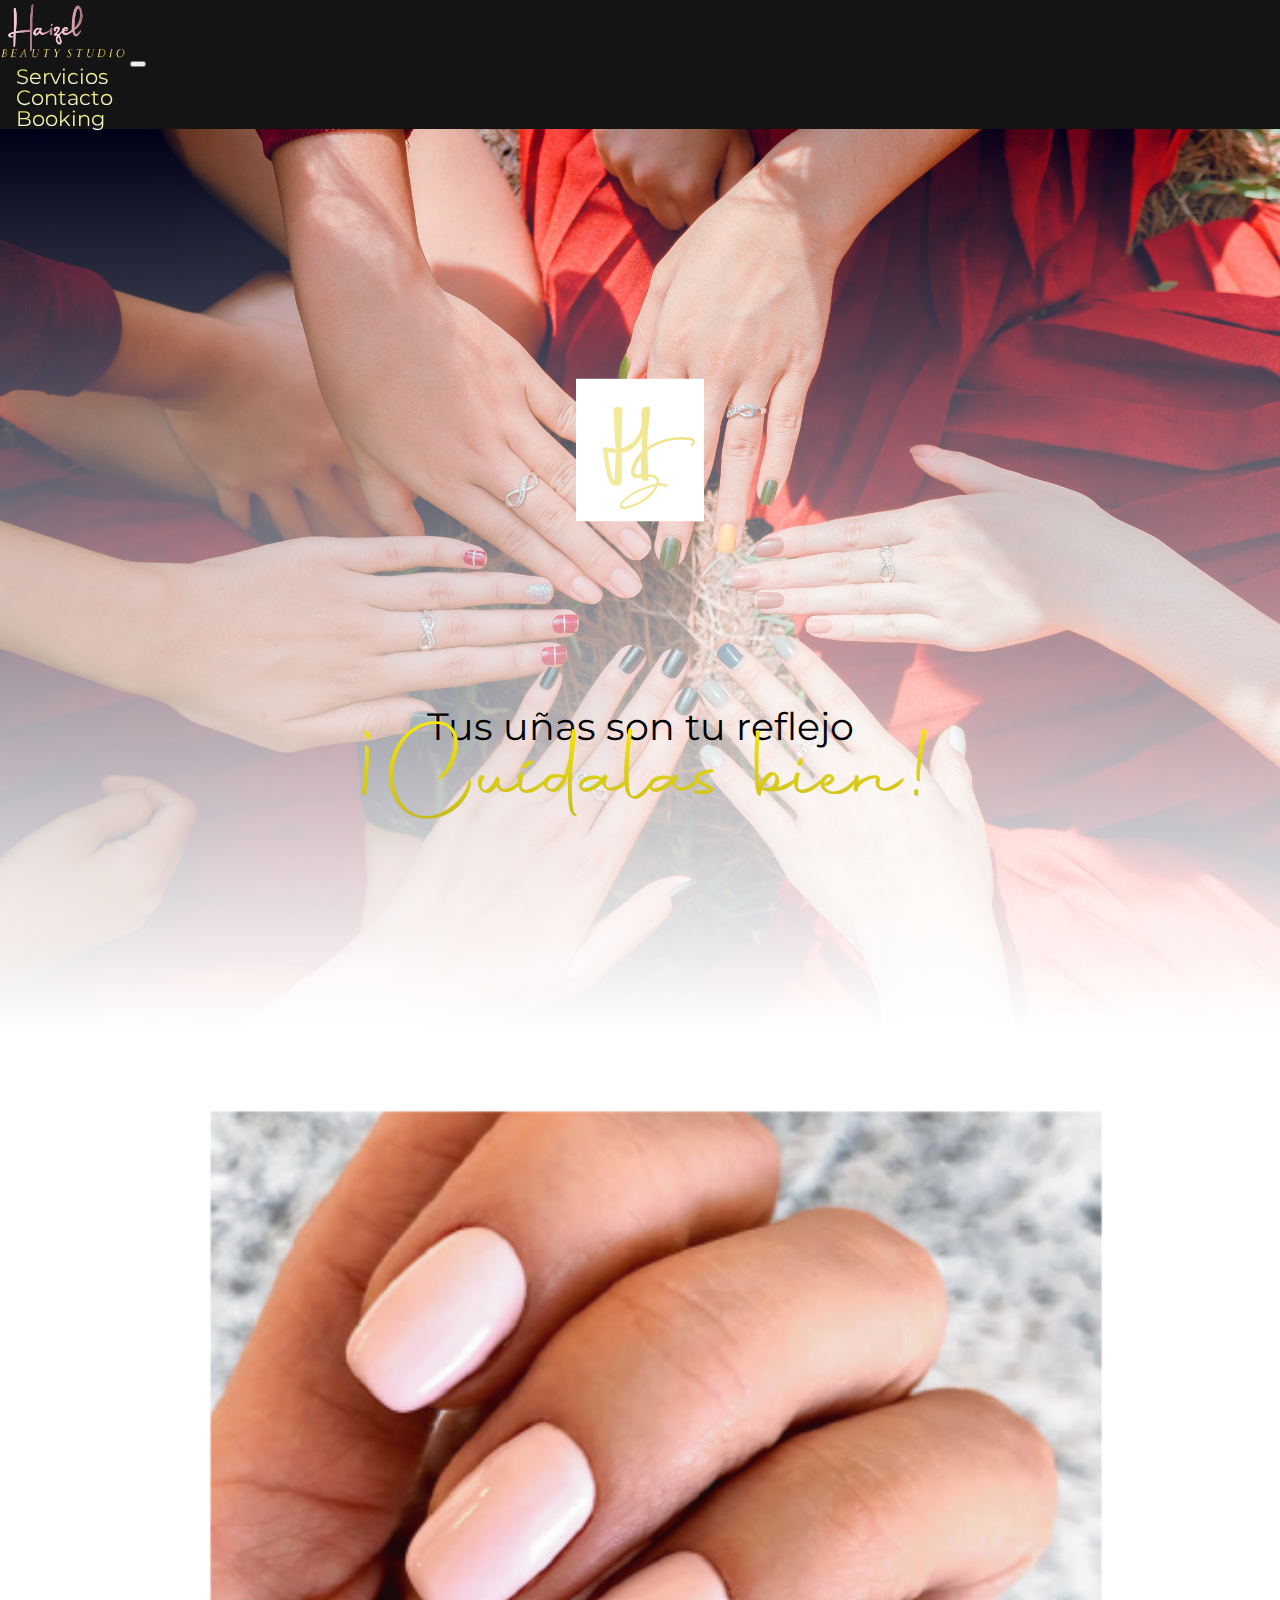
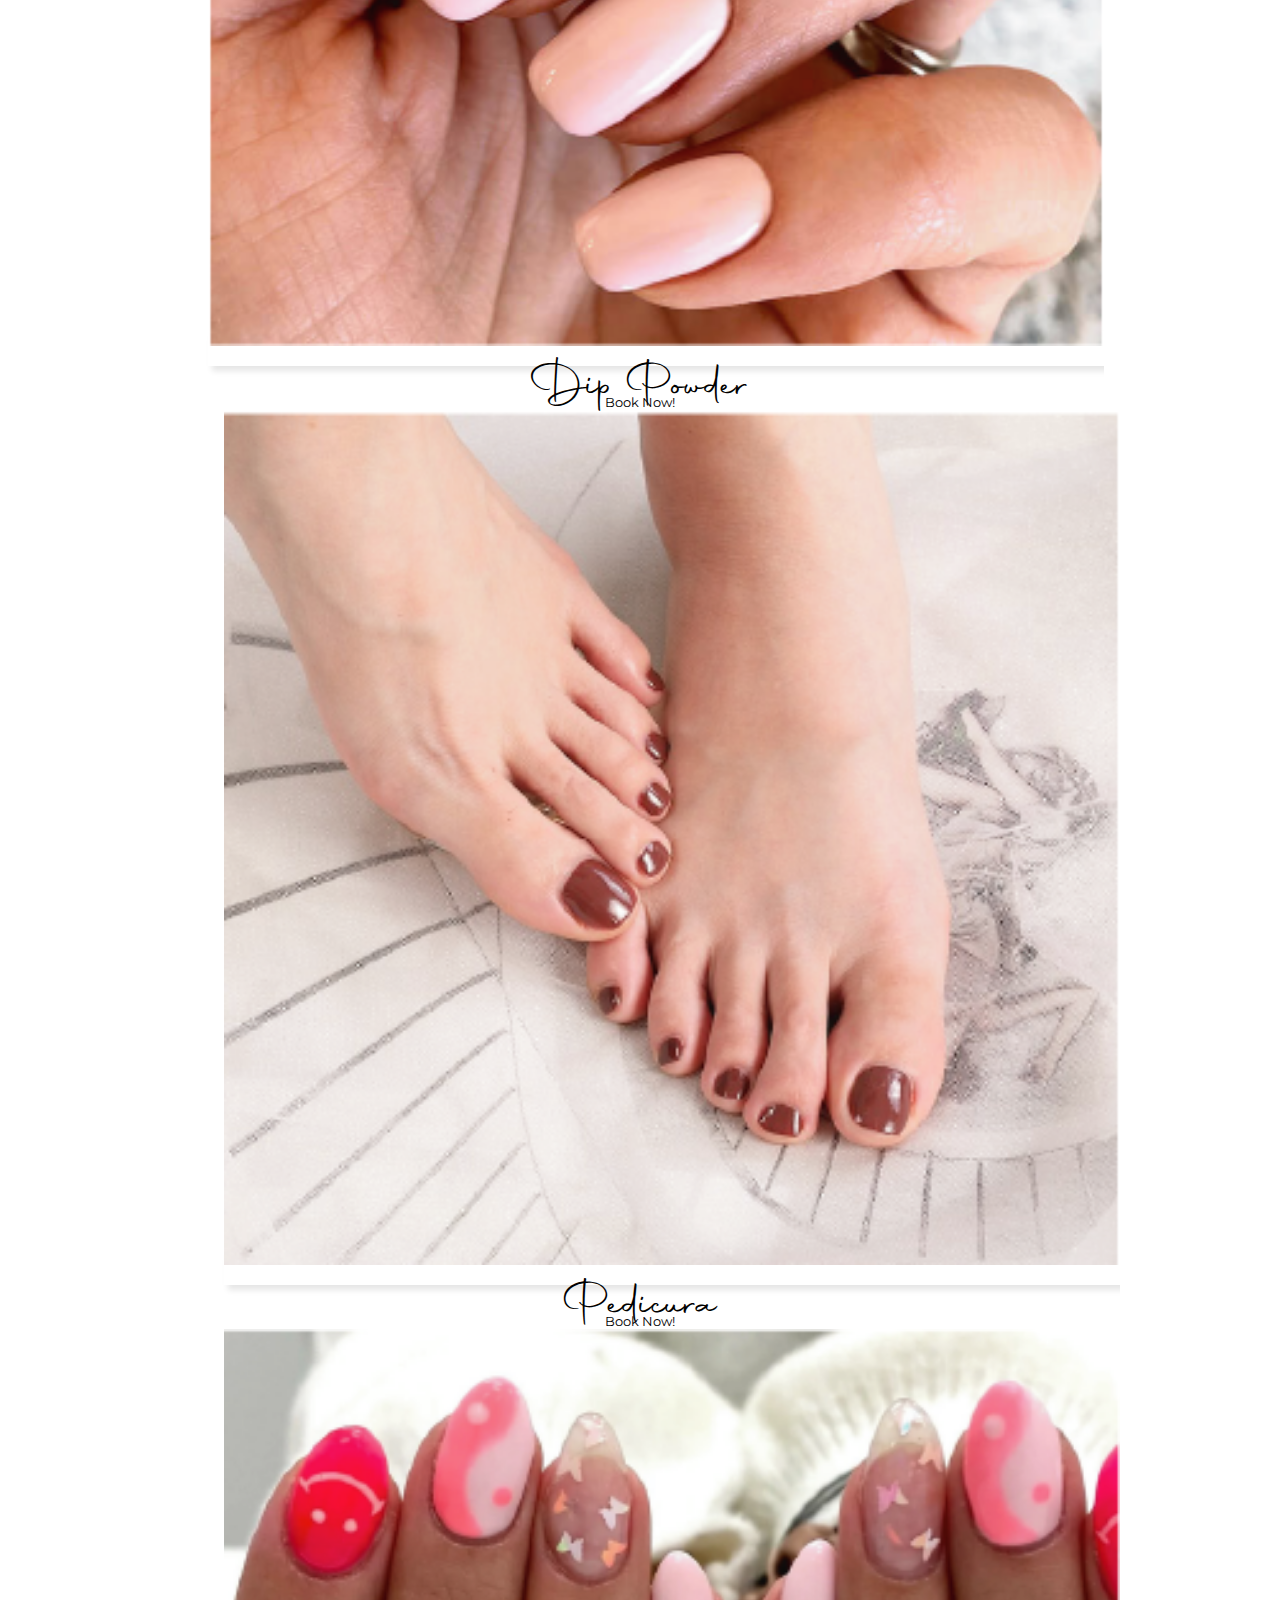
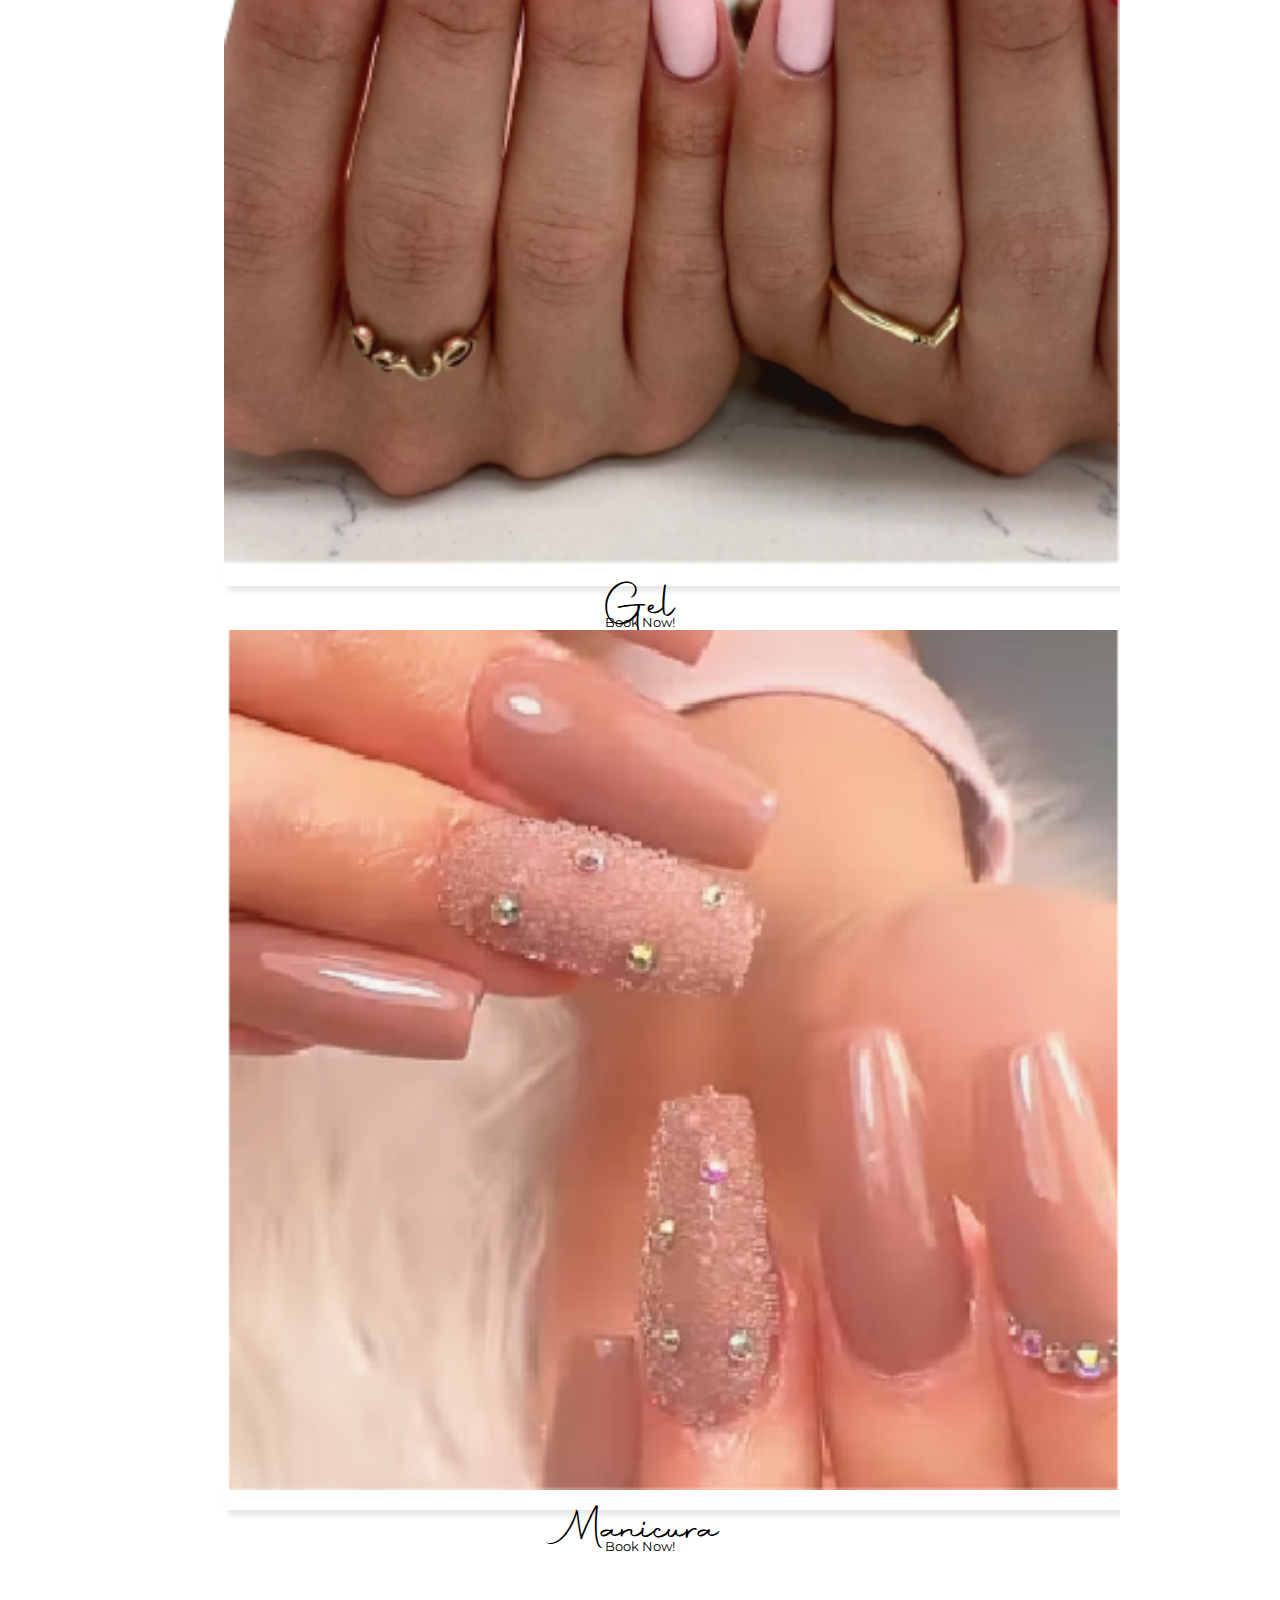
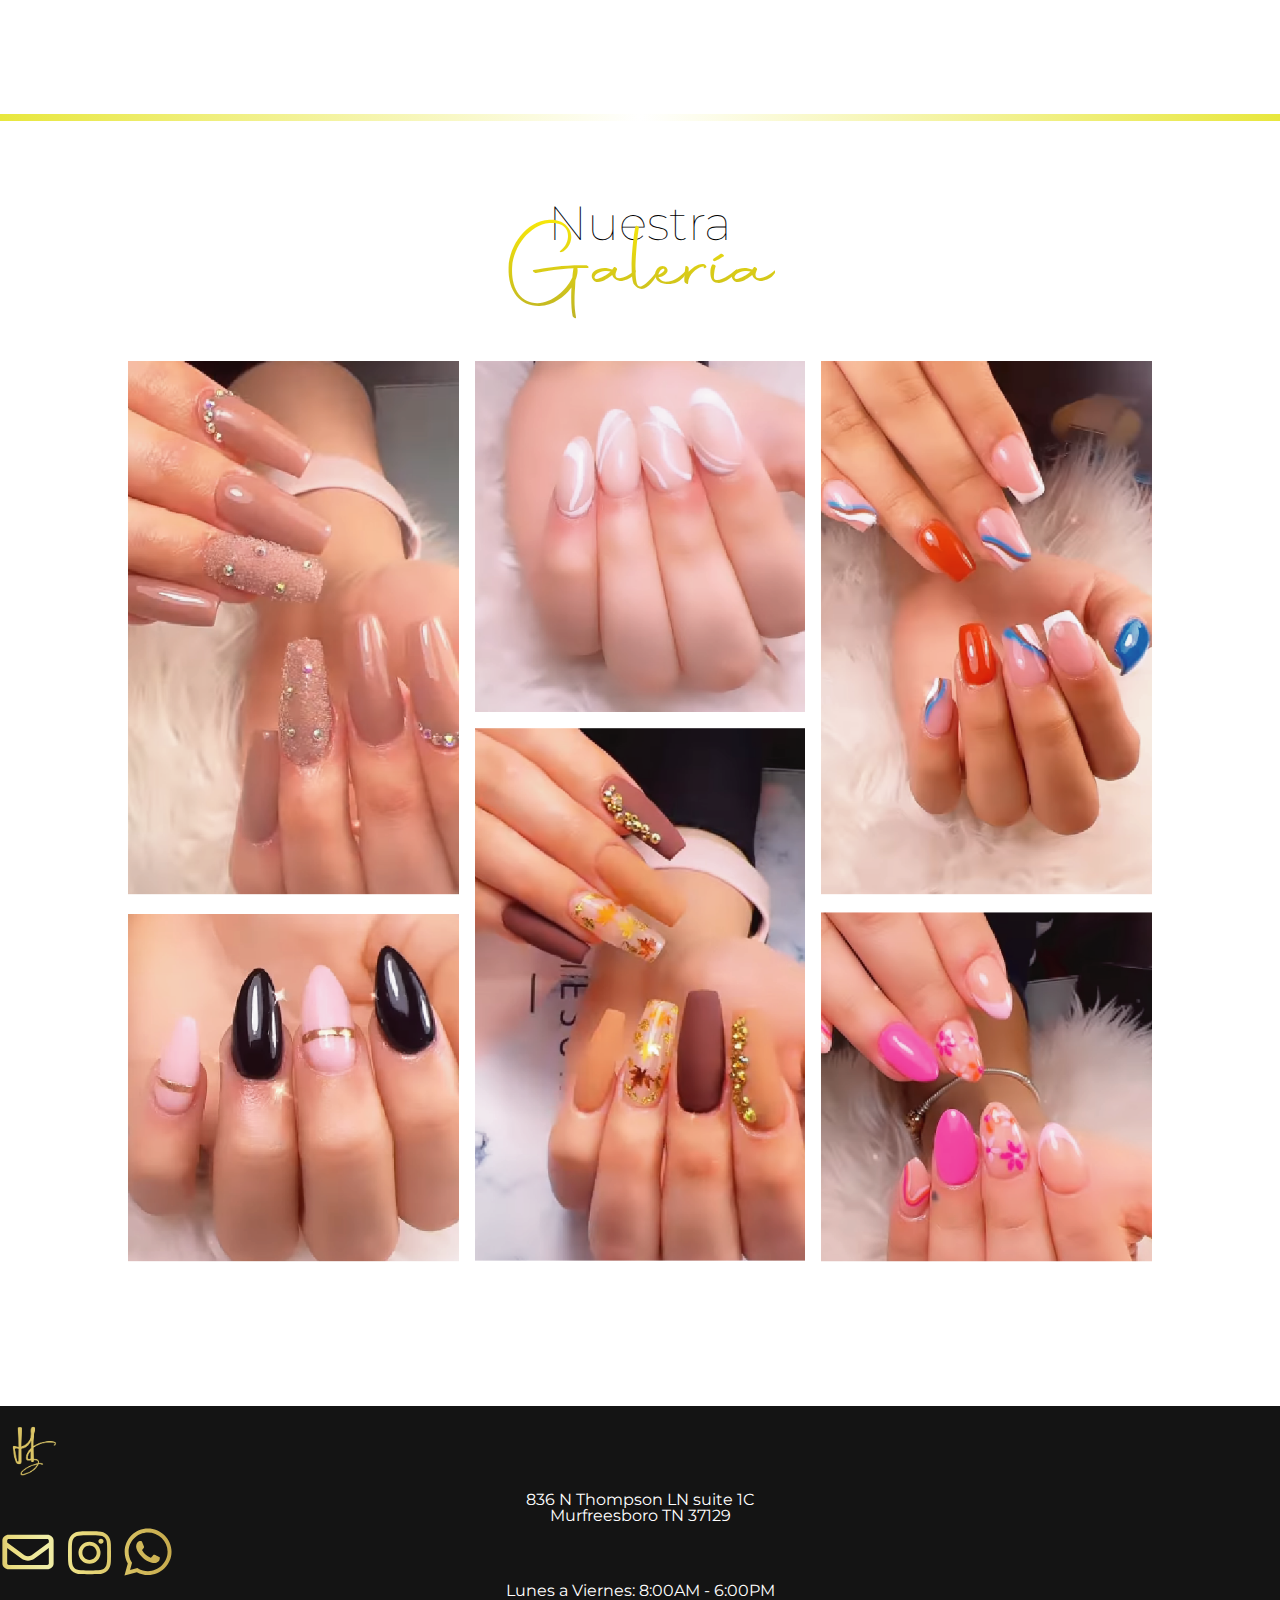
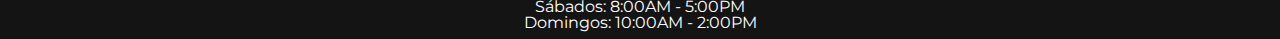
==== commit 8687ea46: "finished" ====
--- a/index.html
+++ b/index.html
@@ -14,60 +14,65 @@
   <link href="https://fonts.googleapis.com/css2?family=Montserrat:wght@100;300;400;800&display=swap" rel="stylesheet">
   <title>Haizel</title>
   <link rel="shortcut icon" href="favicon.ico" type="image/x-icon">
+  <link rel="stylesheet" href="https://cdnjs.cloudflare.com/ajax/libs/animate.css/4.1.1/animate.min.css" />
+
+  <script src="https://code.jquery.com/jquery-3.6.1.min.js" integrity="sha256-o88AwQnZB+VDvE9tvIXrMQaPlFFSUTR+nldQm1LuPXQ=" crossorigin="anonymous"></script>
+
   <link rel="stylesheet" href="/styles/styles.css">
 </head>
 
 <body>
+  <nav class="navbar navbar-expand-lg bg-body-tertiary navbar-dark bg-dark">
+    <div class="container-fluid  ps-md-5 pe-md-5">
+      <a class="navbar-brand" href="/index.html">
+        <img src="/assets/img/logosinicono.png" alt="">
+      </a>
+      <button class="navbar-toggler" type="button" data-bs-toggle="collapse" data-bs-target="#navbarNav" aria-controls="navbarNav" aria-expanded="false" aria-label="Toggle navigation">
+        <span class="navbar-toggler-icon"></span>
+      </button>
+      <div class="collapse navbar-collapse" id="navbarNav">
+        <ul class="navbar-nav ms-auto">
+
+          <li class="nav-item">
+            <a class="nav-link" href="/services.html">Servicios</a>
+          </li>
+          <li class="nav-item">
+            <a class="nav-link" href="/contact.html">Contacto</a>
+          </li>
+          <li class="nav-item">
+            <a class="nav-link" href="/booking.html">Booking</a>
+          </li>
+        </ul>
+      </div>
+    </div>
+  </nav>
   <header class="position-relative header-index">
-    <nav class="navbar navbar-expand-lg bg-body-tertiary">
-      <div class="container">
-        <a class="navbar-brand" href="/index.html">
-          <img src="/assets/img/logosinicono.png" alt="">
-        </a>
-        <button class="navbar-toggler" type="button" data-bs-toggle="collapse" data-bs-target="#navbarNav" aria-controls="navbarNav" aria-expanded="false" aria-label="Toggle navigation">
-          <span class="navbar-toggler-icon"></span>
-        </button>
-        <div class="collapse navbar-collapse" id="navbarNav">
-          <ul class="navbar-nav ms-auto">
 
-            <li class="nav-item">
-              <a class="nav-link" href="/services.html">Servicios</a>
-            </li>
-            <li class="nav-item">
-              <a class="nav-link" href="/contact.html">Contacto</a>
-            </li>
-            <li class="nav-item">
-              <a class="nav-link" href="/booking.html">Booking</a>
-            </li>
-          </ul>
-        </div>
-      </div>
-    </nav>
     <p class="header-text">Tus uñas son tu reflejo <br> <span>¡Cuídalas bien!</span></p>
   </header>
   <section class="section-categories position-relative">
     <img class="logo-background" src="assets/img/iconooutline.png" alt="logo">
-    <div class="categories-container d-flex flex-row justify-content-between">
-      <div class="category d-flex flex-column ">
+    <div class="categories-container d-flex flex-md-row flex-column justify-content-between">
+      <a href="/booking.html" class="category d-flex flex-column ">
         <img src="/assets/img/home/dip powder.png" alt="">
         <h3>Dip Powder</h3>
         <p>Book Now!</p>
-      </div>
-      <div class="category d-flex flex-column ">
+      </a>
+      <a href="/booking.html" class="category d-flex flex-column ">
         <img src="/assets/img/home/pedicura.png" alt="">
         <h3>Pedicura</h3>
         <p>Book Now!</p>
-      </div>
-      <div class="category d-flex flex-column ">
+      </a>
+      <a href="/booking.html" class="category d-flex flex-column ">
         <img src="/assets/img/home/gel.png" alt="">
         <h3>Gel</h3>
         <p>Book Now!</p>
-      </div>
-      <div class="category d-flex flex-column ">
+      </a>
+      <a href="/booking.html" class="category d-flex flex-column ">
         <img src="/assets/img/home/manicura.png" alt="">
         <h3>Manicura</h3>
         <p>Book Now!</p>
-      </div>
+      </a>
     </div>
   </section>
   <div class="separator position-relative">
@@ -105,22 +110,25 @@
     </div>
   </section>
 
-  <footer class="d-flex flex-row align-items-center justify-content-around">
+  <footer class="d-flex flex-lg-row flex-column align-items-center justify-content-around">
     <img src="/assets/img/icono.png" alt="logo haizel">
-    <p>836 N Thompson LN suite 1C <br>
+    <p class="pt-2 pb-2 pt-lg-0 pb-lg-0">836 N Thompson LN suite 1C <br>
       Murfreesboro TN 37129</p>
-      <div class="d-flex flex-row justify-content-between align-items-center socials">
-        <a href="mailto:haizelstudio@gmail.com" target="_blank"><img src="/assets/img/email.svg" alt="Contacto E-mail"></a>
-        <a href="https://www.instagram.com/haizelstudios/" target="_blank"><img src="/assets/img/instagram.svg" alt="Contacto instagram"></a>
-        <a href="https://wa.me/17862125361" target="_blank"><img src="/assets/img/whatsapp.svg" alt="Contacto Whatsapp"></a>
-      </div>
+    <div class="d-flex flex-row justify-content-between align-items-center socials">
+      <a href="mailto:haizelstudio@gmail.com" target="_blank"><img class="footer-icon" src="/assets/img/email.svg" alt="Contacto E-mail"></a>
+      <a href="https://www.instagram.com/haizelstudios/" target="_blank"><img class="footer-icon" src="/assets/img/instagram.svg" alt="Contacto instagram"></a>
+      <a href="https://wa.me/17862125361" target="_blank"><img class="footer-icon" src="/assets/img/whatsapp.svg" alt="Contacto Whatsapp"></a>
+    </div>
 
-    <p>
+    <p class="d-none d-lg-block">
       Lunes a Viernes: 8:00AM - 6:00PM <br>
       Sábados: 8:00AM - 5:00PM <br>
       Domingos: 10:00AM - 2:00PM
     </p>
   </footer>
+
+  <script src="js/jquery.waypoints.min.js"></script>
+  <script src="js/waypoints.js"></script>
 </body>
 
 </html>--- a/styles/styles.css
+++ b/styles/styles.css
@@ -1,6 +1,10 @@
 @font-face {
   font-family: "Autography";
   src: url("/assets/fonts/Autography.otf");
+}
+
+html {
+  overflow-x: hidden;
 }
 
 body {
@@ -20,6 +24,7 @@
   --secondary: #e8e73d;
   --secondaryLight: #eedd80;
   --secondaryPastel: #f7f4bf;
+  --secondaryPastelHover: #f0edaa;
   --tertiary: #daa8b3;
   --disabled: rgb(187, 187, 187);
 }
@@ -80,7 +85,7 @@
 }
 
 .navbar-brand img {
-  width: 13%;
+  height: 4rem;
 }
 header {
   height: 100vh;
@@ -128,17 +133,17 @@
   margin: 5rem auto 0 auto;
 }
 
-.categories-container div {
-  width: 100%;
-}
-
 .category {
+  width: 100%;
   box-shadow: 4px 5px 6px rgb(230, 230, 230);
   margin: 0 1rem;
   text-align: center;
   cursor: pointer;
   transition: scale 0.3s ease-in-out;
   z-index: 2;
+  color: #000;
+
+  padding-bottom: 1rem;
 }
 
 .category:hover {
@@ -186,7 +191,7 @@
   max-width: 50%;
   margin: 4rem auto 0 auto;
   display: grid;
-  grid-template-columns: repeat(3, 1fr) 0;
+  grid-template-columns: repeat(3, 1fr);
   grid-template-rows: repeat(5, 1fr);
   grid-column-gap: 1rem;
   grid-row-gap: 1rem;
@@ -336,7 +341,8 @@
 }
 
 .separator-contact-header {
-  position: absolute;
+  position: relative;
+  z-index: -1;
   top: 50%;
   width: 100%;
   height: 7px;
@@ -391,6 +397,11 @@
   padding: 1.5rem 0;
   color: var(--primary);
   cursor: pointer;
+  transition: background 0.25s ease-in-out;
+}
+
+.contact-grid a:hover {
+  background: var(--secondaryPastelHover);
 }
 
 .contact-grid a:last-of-type {
@@ -490,3 +501,196 @@
   border-radius: 100px;
   margin-top: 2rem;
 }
+
+@media screen and (max-width: 1450px) {
+  .category {
+    margin-bottom: 2.5rem;
+  }
+  .gallery-container {
+    max-width: 80%;
+  }
+  .section-title-container {
+    width: 20rem;
+    height: 4.5rem;
+  }
+
+  .longer {
+    width: 23rem;
+  }
+  .services-list p {
+    margin-right: 1rem;
+  }
+
+  .contact-info {
+    font-size: 1em;
+  }
+
+  .contact-title {
+    font-size: 1.2em;
+  }
+}
+@media screen and (max-width: 1200px) {
+  .contact-grid {
+    max-width: 80%;
+  }
+}
+@media screen and (max-width: 780px) {
+  .header-text {
+    font-size: 1.3em;
+    bottom: 20%;
+  }
+  .header-text span {
+    font-size: 6rem;
+  }
+  .categories-container {
+    margin: 1rem auto 0 auto;
+    width: 75%;
+  }
+
+  .category {
+    width: 90%;
+    overflow: hidden;
+    margin-bottom: 3rem;
+  }
+
+  .category:last-of-type {
+    margin-bottom: 0;
+  }
+
+  .category img {
+    width: 100%;
+  }
+
+  .gallery-container {
+    margin: 4rem auto 0 auto;
+    max-width: 90%;
+    padding-right: 0;
+  }
+
+  footer img {
+    width: 20%;
+  }
+
+  .socials img {
+    width: 2.3rem;
+    height: 2.3rem;
+    margin: 0 0.5rem;
+  }
+
+  /* SERVICES PAGE */
+
+  .header-services {
+    background-position: center;
+  }
+
+  .services-list {
+    padding: 0;
+  }
+
+  .container-small {
+    width: 90%;
+  }
+
+  .service-name {
+    font-size: 0.95em;
+  }
+  .service-price {
+    font-size: 1.2em;
+  }
+
+  .service-duration {
+    text-align: right;
+  }
+
+  /* CONTACT PAGE */
+
+  .separator-title {
+    font-size: 4em;
+  }
+
+  .contact-grid {
+    max-width: 90%;
+  }
+
+  .contact-title {
+    font-size: 0.8em;
+  }
+  .contact-info {
+    font-size: 0.7em;
+  }
+
+  /* SERVICES PAGE */
+  .header-services {
+    height: 50vh;
+  }
+
+  .title-divider p {
+    font-size: 1.5em;
+    margin: 0 1rem;
+  }
+
+  .booking-container {
+    max-width: 80%;
+  }
+}
+
+@media screen and (max-width: 380px) {
+  .section-title-container {
+    width: 15rem;
+    height: 3.5rem;
+  }
+
+  .contact-title {
+    font-size: 0.7em;
+  }
+
+  .contact-info {
+    font-size: 0.6em;
+  }
+
+  .section-title-container h2 {
+    margin: 0;
+    font-weight: 200;
+    font-size: 1.4em;
+  }
+
+  .longer {
+    width: 17rem;
+  }
+}
+@media screen and (min-width: 768px) {
+  .categories-container {
+    flex-wrap: wrap;
+  }
+  .category {
+    width: 40%;
+  }
+}
+
+@media screen and (min-width: 1200px) {
+  .section-title-container {
+    width: 25%;
+    height: 4.5rem;
+  }
+
+  .longer {
+    width: 35%;
+  }
+}
+
+@media screen and (min-width: 1450px) {
+  .categories-container {
+    flex-wrap: nowrap;
+  }
+  .category {
+    width: 100%;
+  }
+  .section-title-container {
+    width: 20%;
+    height: 4.5rem;
+  }
+
+  .longer {
+    width: 25%;
+  }
+}
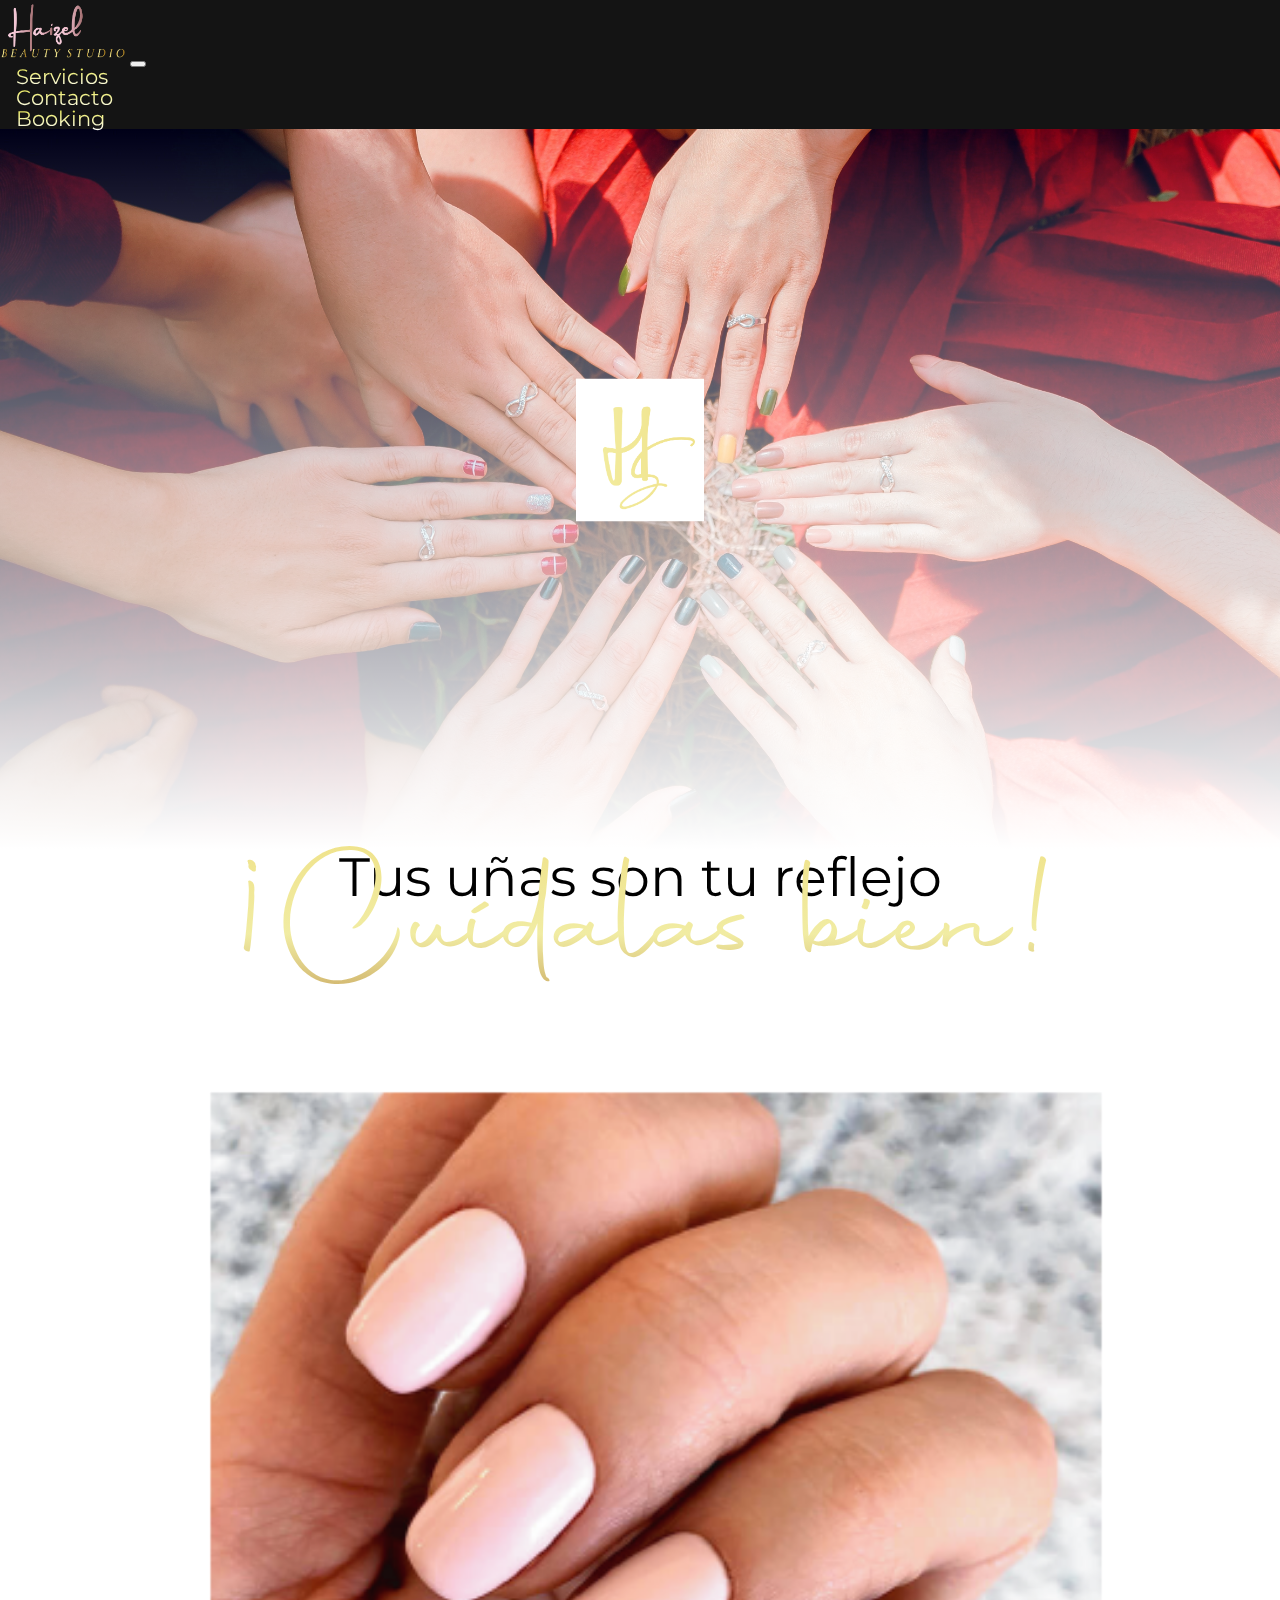
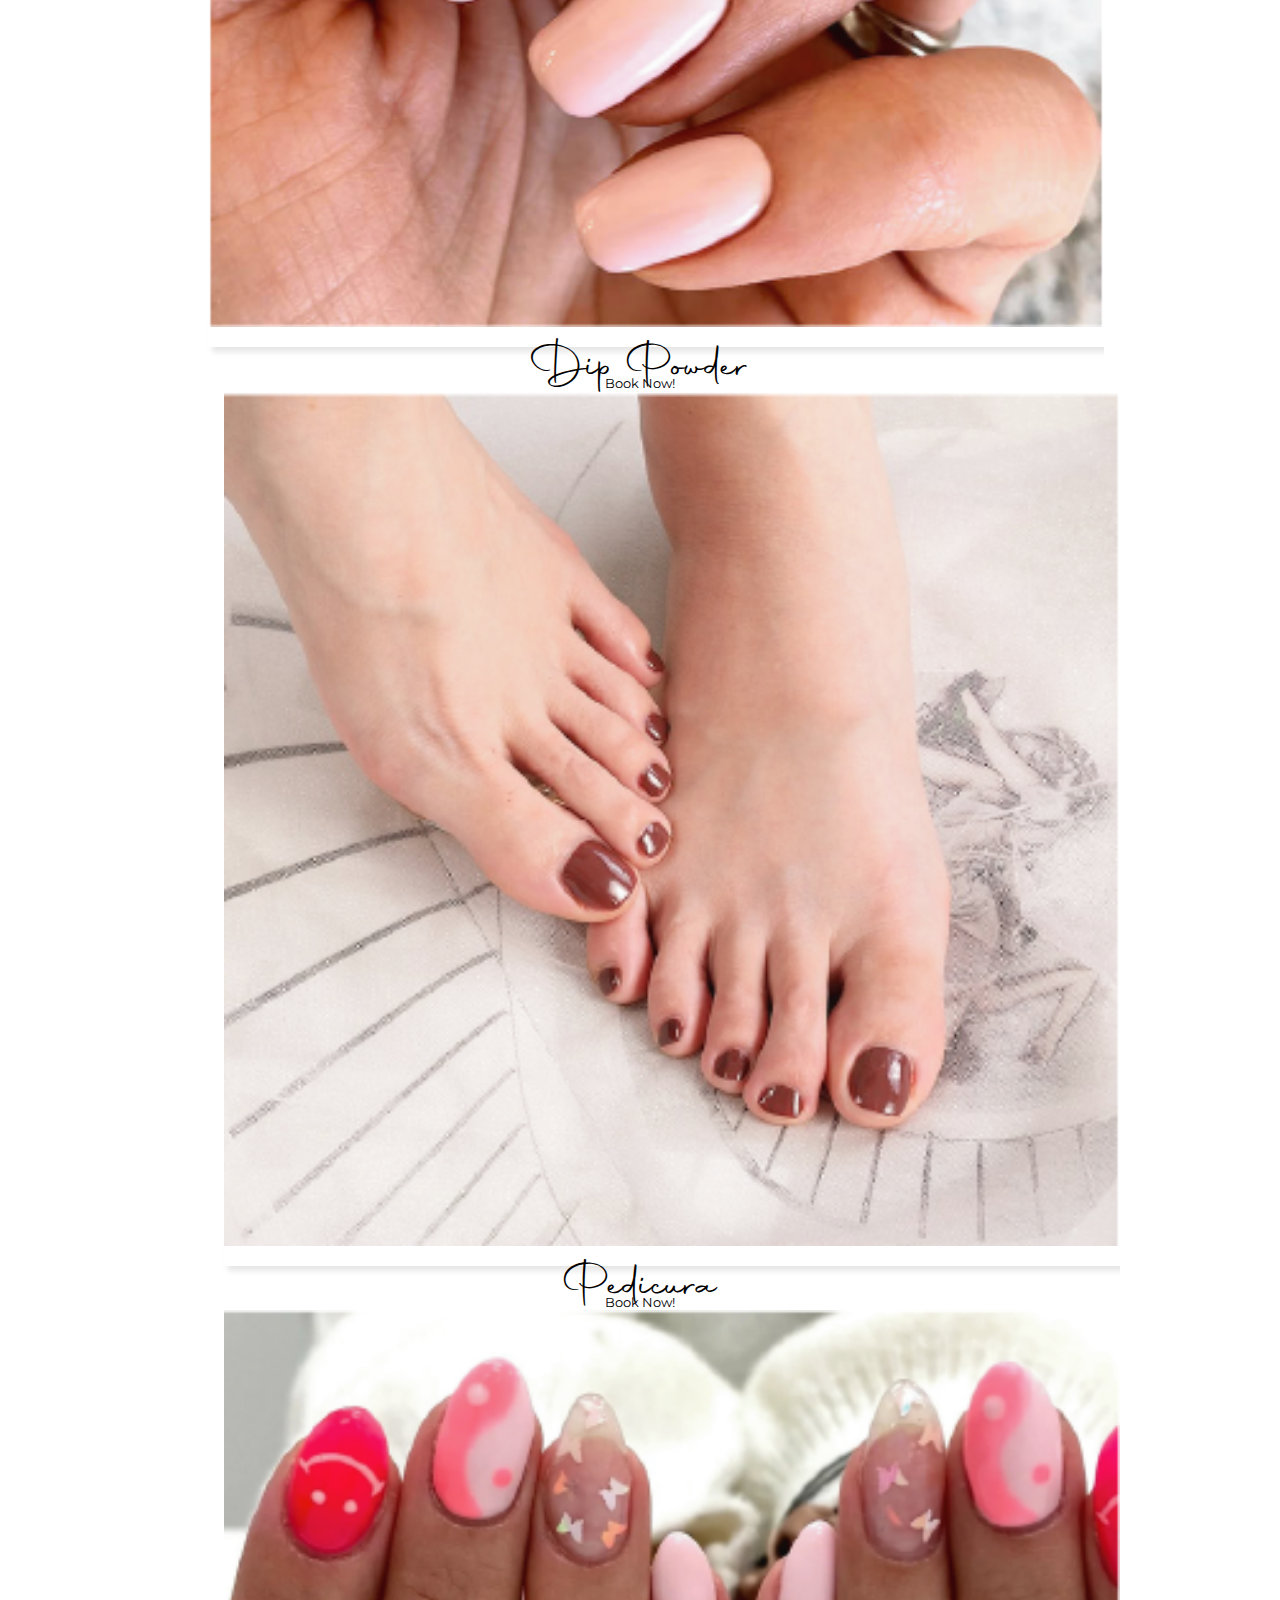
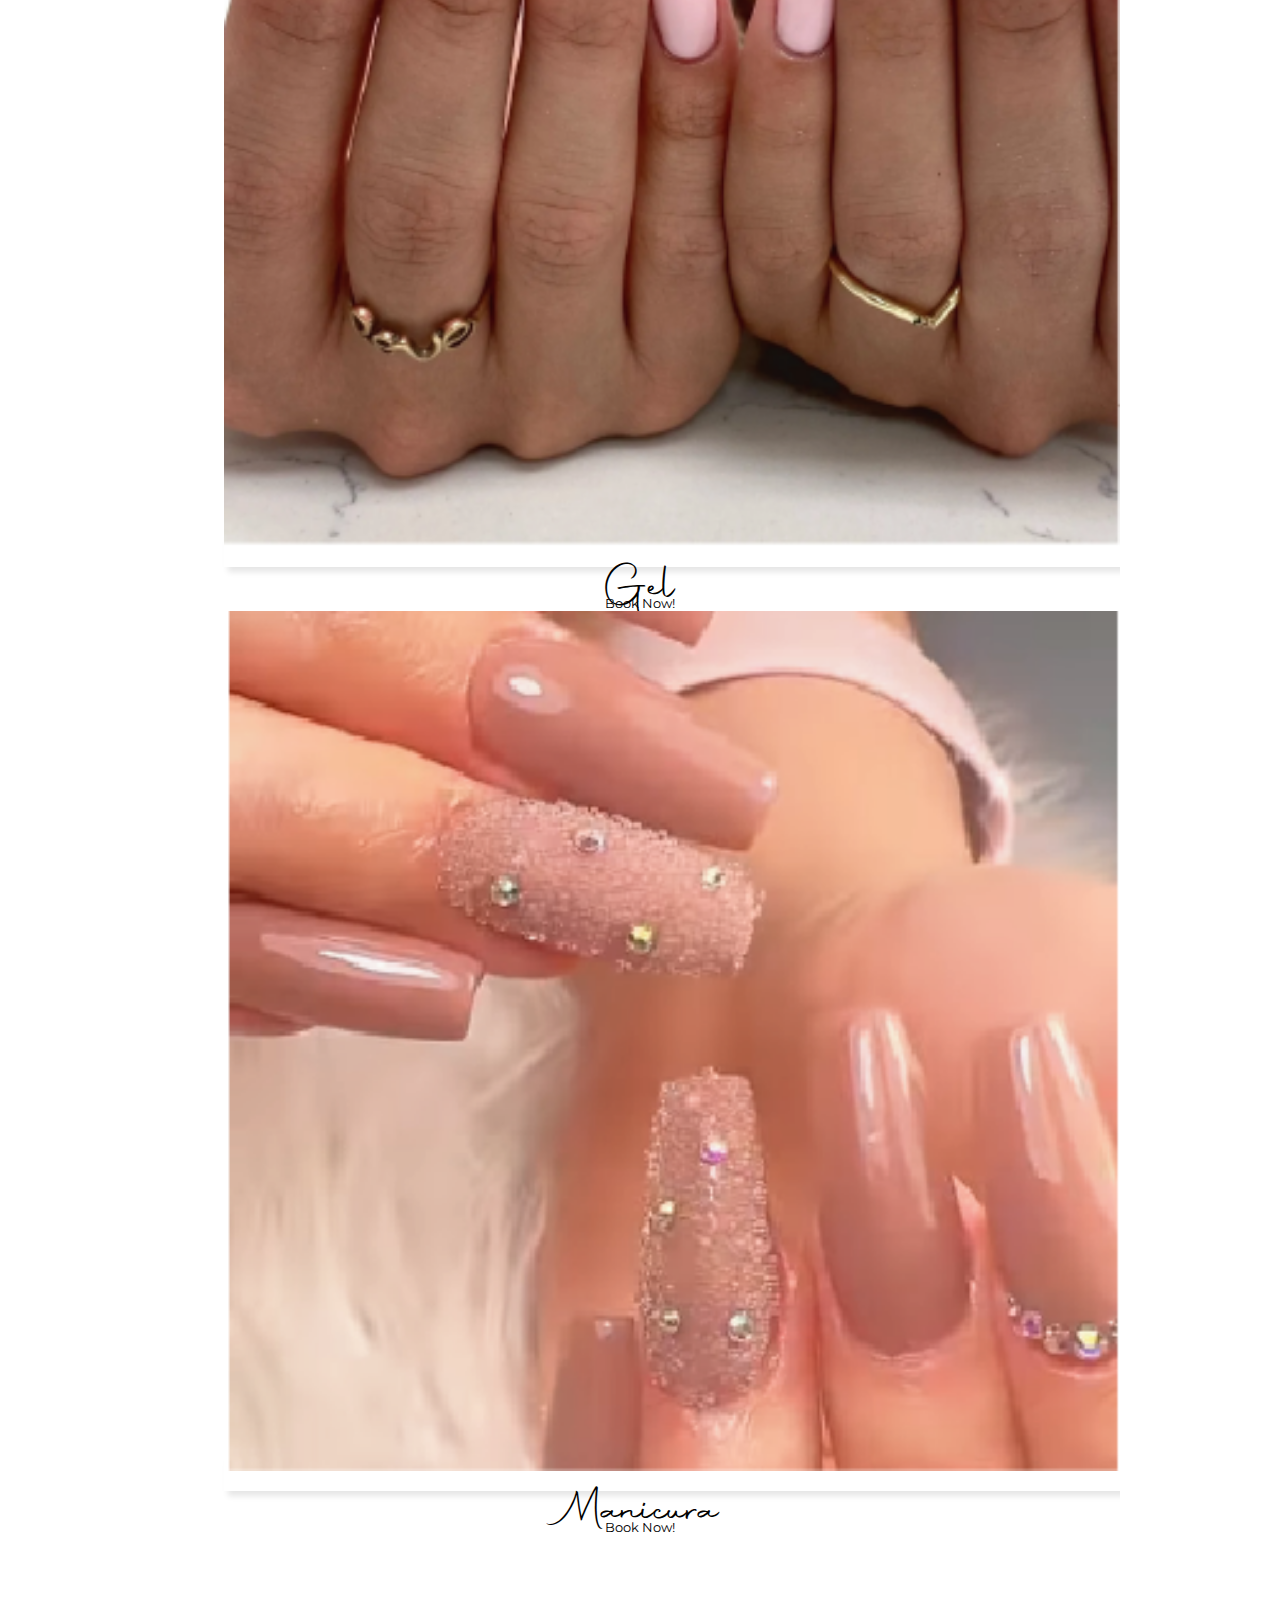
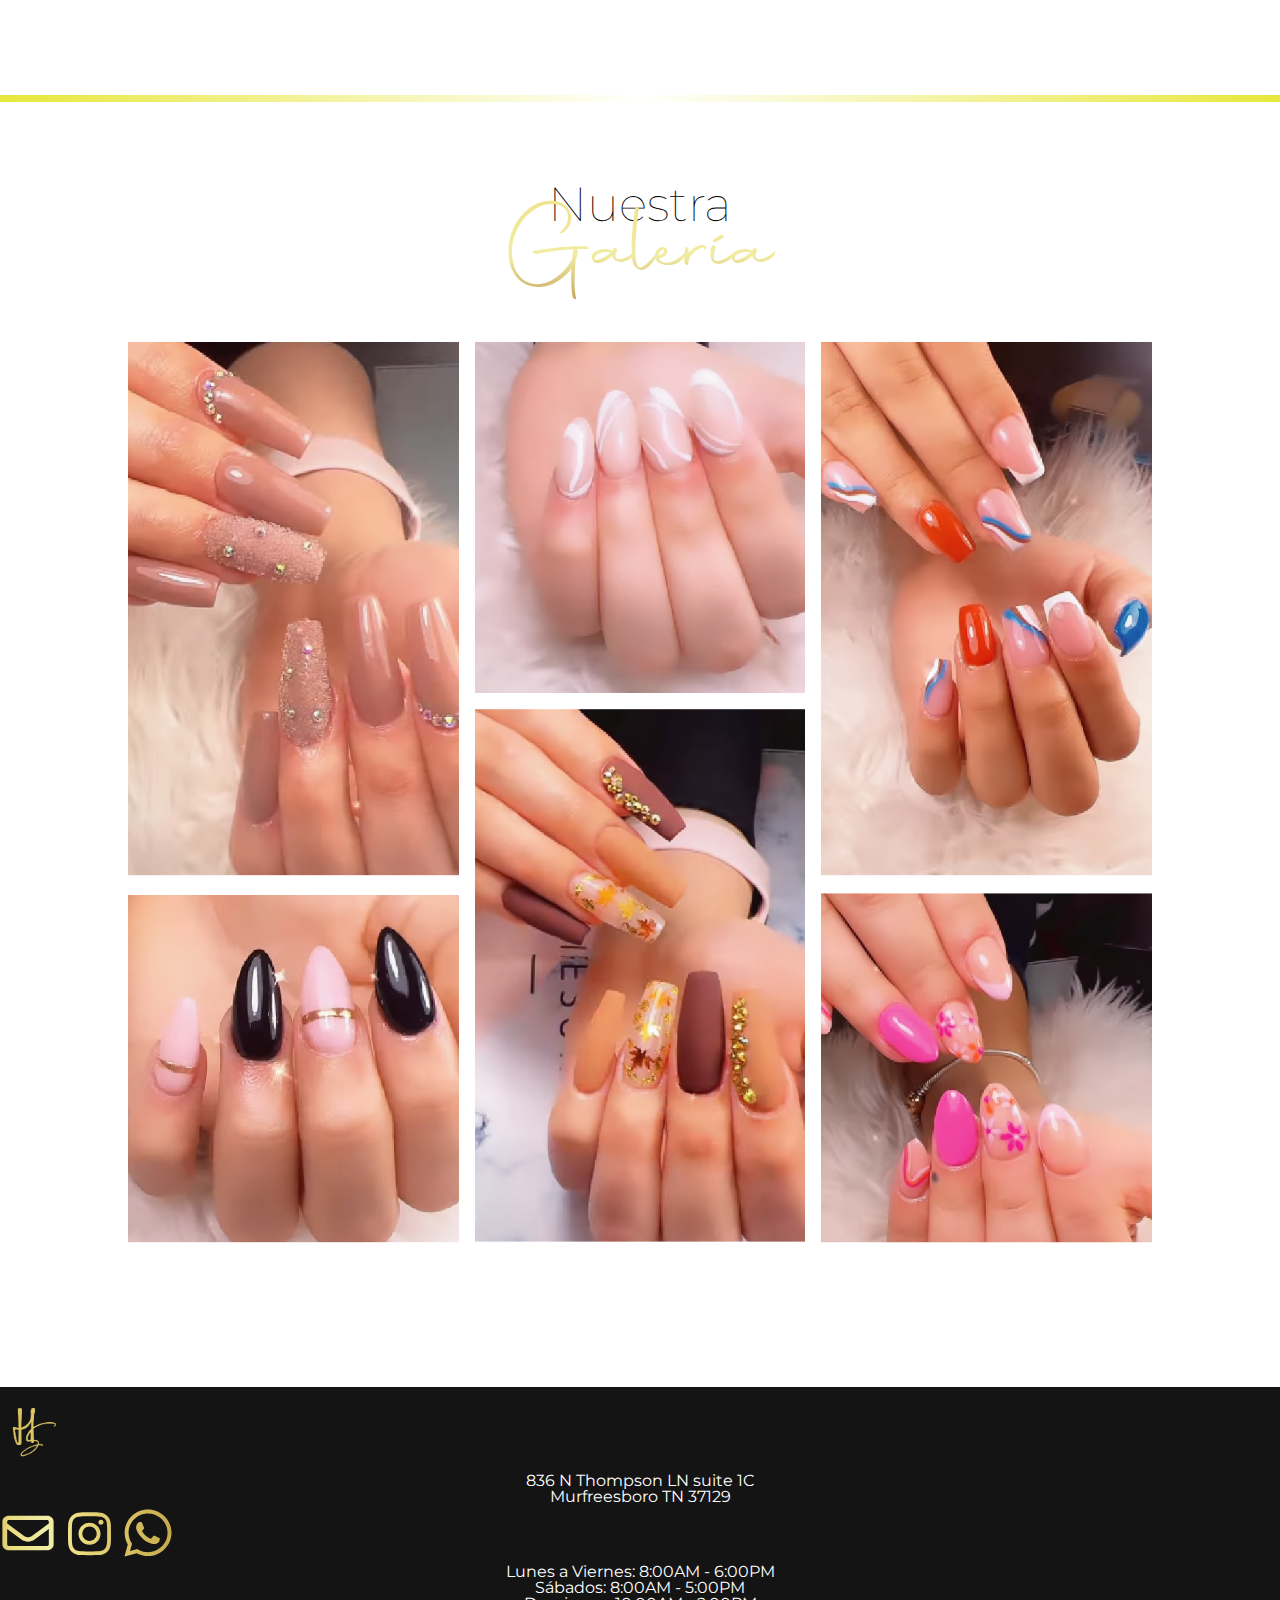
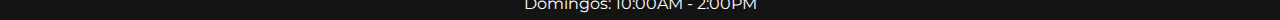
==== commit 83f868a2: "added color gradient to titles" ====
--- a/index.html
+++ b/index.html
@@ -48,8 +48,9 @@
   </nav>
   <header class="position-relative header-index">
 
-    <p class="header-text">Tus uñas son tu reflejo <br> <span>¡Cuídalas bien!</span></p>
   </header>
+  <p class="header-text">Tus uñas son tu reflejo <br> <span>¡Cuídalas bien!</span></p>
+
   <section class="section-categories position-relative">
     <img class="logo-background" src="assets/img/iconooutline.png" alt="logo">
     <div class="categories-container d-flex flex-md-row flex-column justify-content-between">
--- a/styles/styles.css
+++ b/styles/styles.css
@@ -9,6 +9,7 @@
 
 body {
   font-family: "Montserrat", sans-serif;
+  overflow-x: hidden;
 }
 
 p {
@@ -26,7 +27,7 @@
   --secondaryPastel: #f7f4bf;
   --secondaryPastelHover: #f0edaa;
   --tertiary: #daa8b3;
-  --disabled: rgb(187, 187, 187);
+  --disabled: rgb(129, 129, 129);
 }
 
 .container-small {
@@ -100,26 +101,29 @@
     url("/assets/img/fotoinicio.jpg");
   background-position: center;
   background-size: cover;
+  height: 80vh;
 }
 
 .header-text {
-  position: absolute;
-  left: 50%;
-  bottom: 10%;
-  transform: translateX(-50%);
+  /* position: absolute; */
+  /* left: 50%; */
+  /* bottom: 0; */
+  /* transform: translateX(-50%); */
   font-family: "Montserrat", sans-serif;
   text-align: center;
-  font-size: 2.4em;
+  font-size: 3.4em;
   line-height: 55px;
 }
 
 .header-text span {
   font-family: "Autography";
   font-size: 2.8em;
-  background: -webkit-linear-gradient(rgb(255, 238, 6), rgb(176, 167, 43));
+  background: #efe187;
+  background: linear-gradient(to bottom, #efe187 0%, #f1eca3 50%, #b2813a 100%);
   -webkit-background-clip: text;
-  background-clip: text;
   -webkit-text-fill-color: transparent;
+
+  color: #ceb524;
 }
 
 .logo-background {
@@ -130,7 +134,7 @@
 }
 .categories-container {
   width: 70%;
-  margin: 5rem auto 0 auto;
+  margin: 8rem auto 0 auto;
 }
 
 .category {
@@ -177,9 +181,9 @@
   font-weight: 300;
   font-family: "Autography";
   font-size: 2em;
-  background: -webkit-linear-gradient(rgb(255, 238, 6), rgb(176, 167, 43));
+  background: #efe187;
+  background: linear-gradient(to bottom, #efe187 0%, #f1eca3 50%, #b2813a 100%);
   -webkit-background-clip: text;
-  background-clip: text;
   -webkit-text-fill-color: transparent;
 }
 
@@ -262,16 +266,17 @@
   background-position: 0% 35%;
   background-repeat: no-repeat;
   background-size: cover;
-  height: 80vh;
+  height: 40vh;
 }
 .section-services {
-  margin-bottom: 3rem;
+  margin: 3rem 0 4rem 0;
 }
 .section-title-container {
   background: var(--secondaryLight);
-  height: 6rem;
-  width: 22%;
-  padding: 0.5rem 0;
+  height: 4.5rem;
+  width: fit-content;
+
+  padding: 0.5rem 3rem 0.5rem 0;
   border-top-right-radius: 100px;
   border-bottom-right-radius: 100px;
   padding-left: 2rem;
@@ -299,6 +304,11 @@
 .services-list li {
   border-bottom: 1px solid var(--secondary);
   padding: 0.7rem 2rem;
+  transition: background-color 0.2s ease-in-out;
+}
+
+.services-list li:hover {
+  background-color: rgb(234, 234, 234);
 }
 
 .services-list li:last-of-type {
@@ -323,7 +333,8 @@
 }
 
 .longer {
-  width: 25%;
+  width: fit-content;
+  padding-right: 3rem;
 }
 
 .logo-services {
@@ -337,12 +348,16 @@
 /* CONTACT PAGE */
 
 .header-contact {
-  height: 30vh;
+  height: 60vh;
+  background: linear-gradient(rgba(0, 0, 255, 0), rgb(255, 255, 255)),
+    url("/assets/img/foto-contacto.jpg");
+  background-position: 100% 20%;
+  background-size: cover;
+  background-repeat: no-repeat;
 }
 
 .separator-contact-header {
   position: relative;
-  z-index: -1;
   top: 50%;
   width: 100%;
   height: 7px;
@@ -350,13 +365,12 @@
   background: rgb(255, 255, 255);
   background: radial-gradient(
     circle,
-    rgba(255, 255, 255, 1) 0%,
+    rgba(255, 255, 255, 1) 60%,
     rgba(232, 231, 61, 1) 100%
   );
 }
 
 .separator-title-container {
-  background: #fff;
   width: fit-content;
   position: absolute;
   left: 50%;
@@ -368,9 +382,9 @@
 .separator-title {
   font-family: "Autography";
   font-size: 6em;
-  background: -webkit-linear-gradient(rgb(255, 238, 6), rgb(176, 167, 43));
+  background: #efe187;
+  background: linear-gradient(to bottom, #efe187 0%, #f1eca3 50%, #b2813a 100%);
   -webkit-background-clip: text;
-  background-clip: text;
   -webkit-text-fill-color: transparent;
   margin-bottom: 0;
 }
@@ -443,9 +457,17 @@
 
 /* BOOKING PAGE */
 
+.header-booking {
+  background: linear-gradient(rgba(0, 0, 255, 0), rgb(255, 255, 255)),
+    url("/assets/img/foto-booking.jpg");
+  background-position: center;
+  background-repeat: no-repeat;
+  background-size: cover;
+  height: 70vh;
+}
 .title-divider {
   display: flex;
-  flex-direction: row;
+  flex-direction: column;
   align-items: center;
 }
 
@@ -459,7 +481,16 @@
 .title-divider div {
   height: 7px;
   width: 100%;
-  background-color: #e8e73d;
+  background: rgb(255, 255, 255);
+  background: radial-gradient(
+    circle,
+    rgba(255, 255, 255, 1) 50%,
+    rgba(232, 231, 61, 1) 100%
+  );
+  position: absolute;
+  top: 50%;
+  left: 0;
+  z-index: -1;
 }
 
 .title-divider p {
@@ -473,9 +504,9 @@
 .title-divider p span {
   font-family: "Autography";
   font-size: 3em;
-  background: -webkit-linear-gradient(rgb(255, 238, 6), rgb(176, 167, 43));
+  background: #efe187;
+  background: linear-gradient(to bottom, #efe187 0%, #f1eca3 50%, #b2813a 100%);
   -webkit-background-clip: text;
-  background-clip: text;
   -webkit-text-fill-color: transparent;
 }
 
@@ -509,14 +540,14 @@
   .gallery-container {
     max-width: 80%;
   }
-  .section-title-container {
+  /* .section-title-container {
     width: 20rem;
     height: 4.5rem;
-  }
-
-  .longer {
+  } */
+
+  /* .longer {
     width: 23rem;
-  }
+  } */
   .services-list p {
     margin-right: 1rem;
   }
@@ -535,6 +566,9 @@
   }
 }
 @media screen and (max-width: 780px) {
+  .header-index {
+    height: 40vh;
+  }
   .header-text {
     font-size: 1.3em;
     bottom: 20%;
@@ -599,7 +633,13 @@
   }
 
   .service-duration {
-    text-align: right;
+    text-align: left;
+    font-size: 0.8em;
+    padding-top: 0.7rem;
+  }
+
+  .section-title-container h2 {
+    font-size: 1.5em;
   }
 
   /* CONTACT PAGE */
@@ -651,11 +691,19 @@
   .section-title-container h2 {
     margin: 0;
     font-weight: 200;
-    font-size: 1.4em;
-  }
-
-  .longer {
+    font-size: 1.2em;
+  }
+
+  /* .longer {
     width: 17rem;
+  } */
+  .title-divider div {
+    background: rgb(255, 255, 255);
+    background: radial-gradient(
+      circle,
+      rgba(255, 255, 255, 1) 80%,
+      rgba(232, 231, 61, 1) 100%
+    );
   }
 }
 @media screen and (min-width: 768px) {
@@ -668,14 +716,14 @@
 }
 
 @media screen and (min-width: 1200px) {
-  .section-title-container {
+  /* .section-title-container {
     width: 25%;
     height: 4.5rem;
-  }
-
-  .longer {
+  } */
+
+  /* .longer {
     width: 35%;
-  }
+  } */
 }
 
 @media screen and (min-width: 1450px) {
@@ -685,12 +733,12 @@
   .category {
     width: 100%;
   }
-  .section-title-container {
+  /* .section-title-container {
     width: 20%;
     height: 4.5rem;
-  }
-
-  .longer {
+  } */
+
+  /* .longer {
     width: 25%;
-  }
-}
+  } */
+}
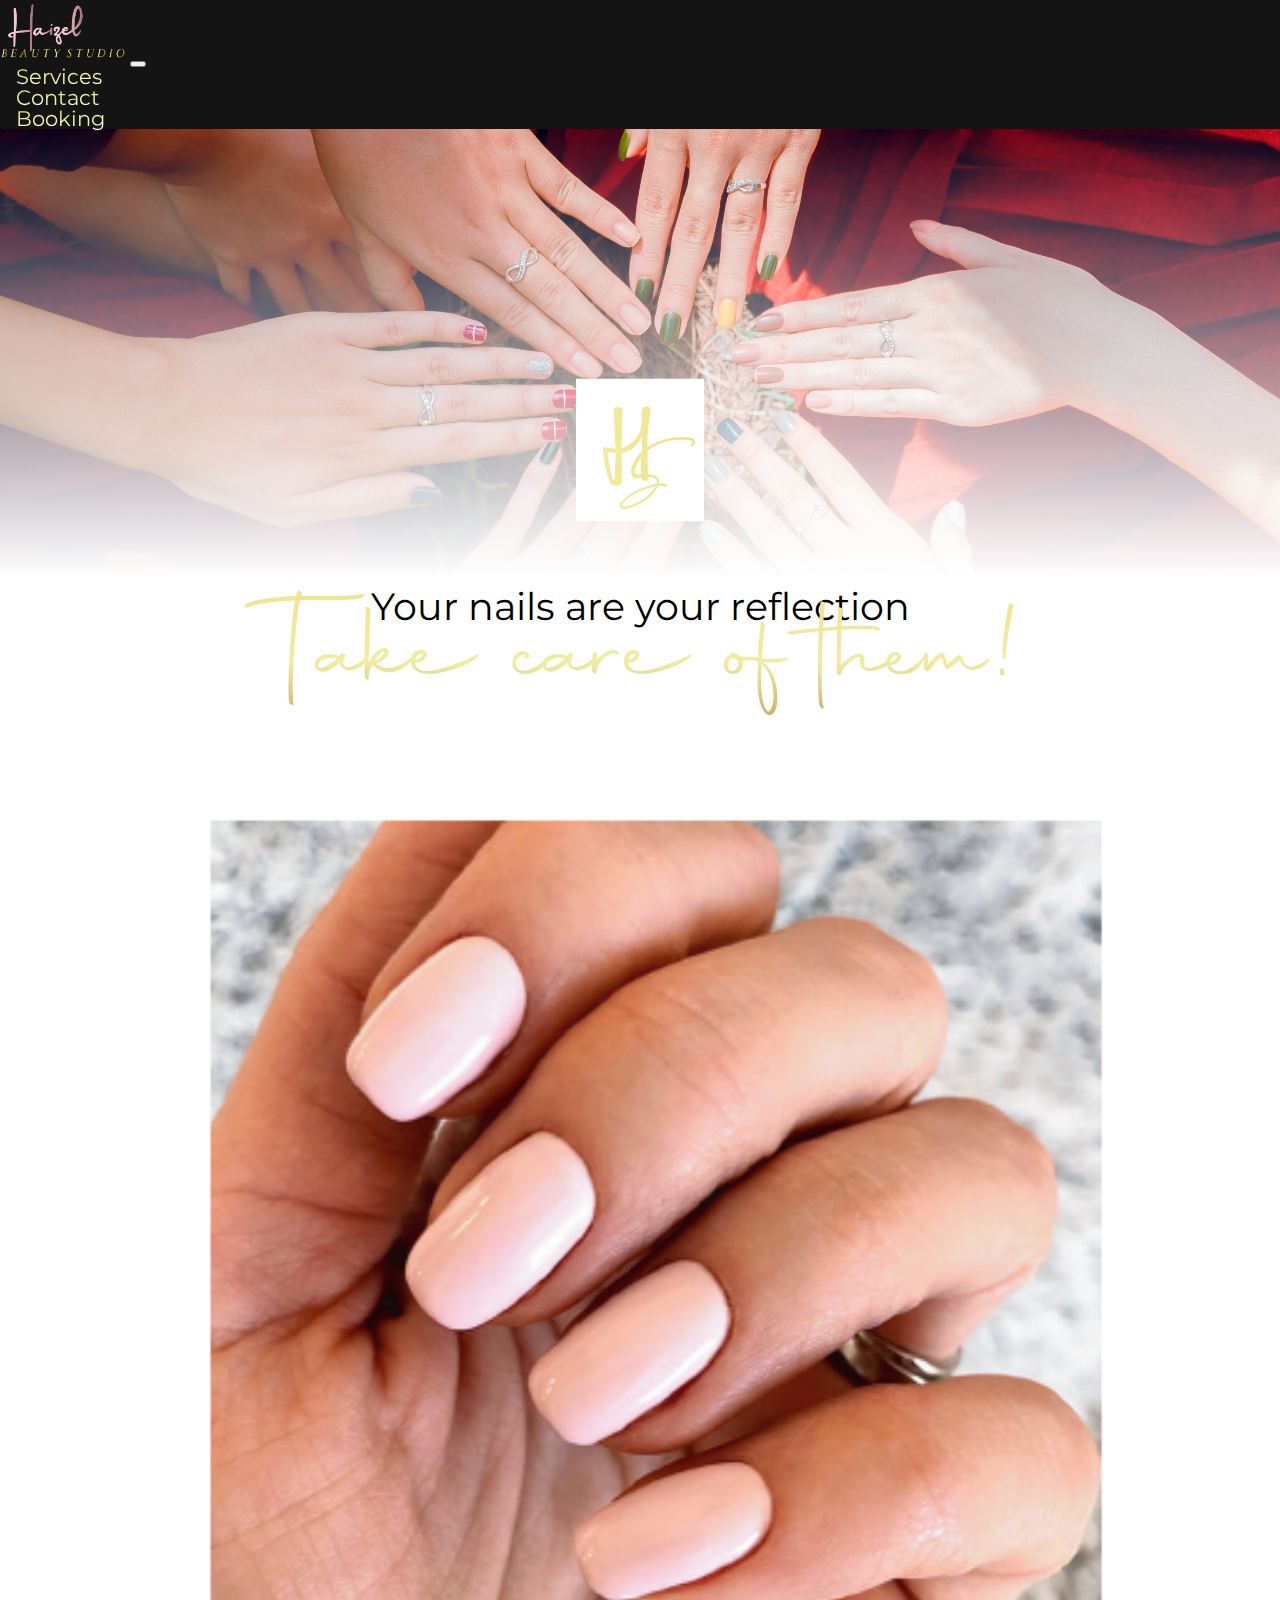
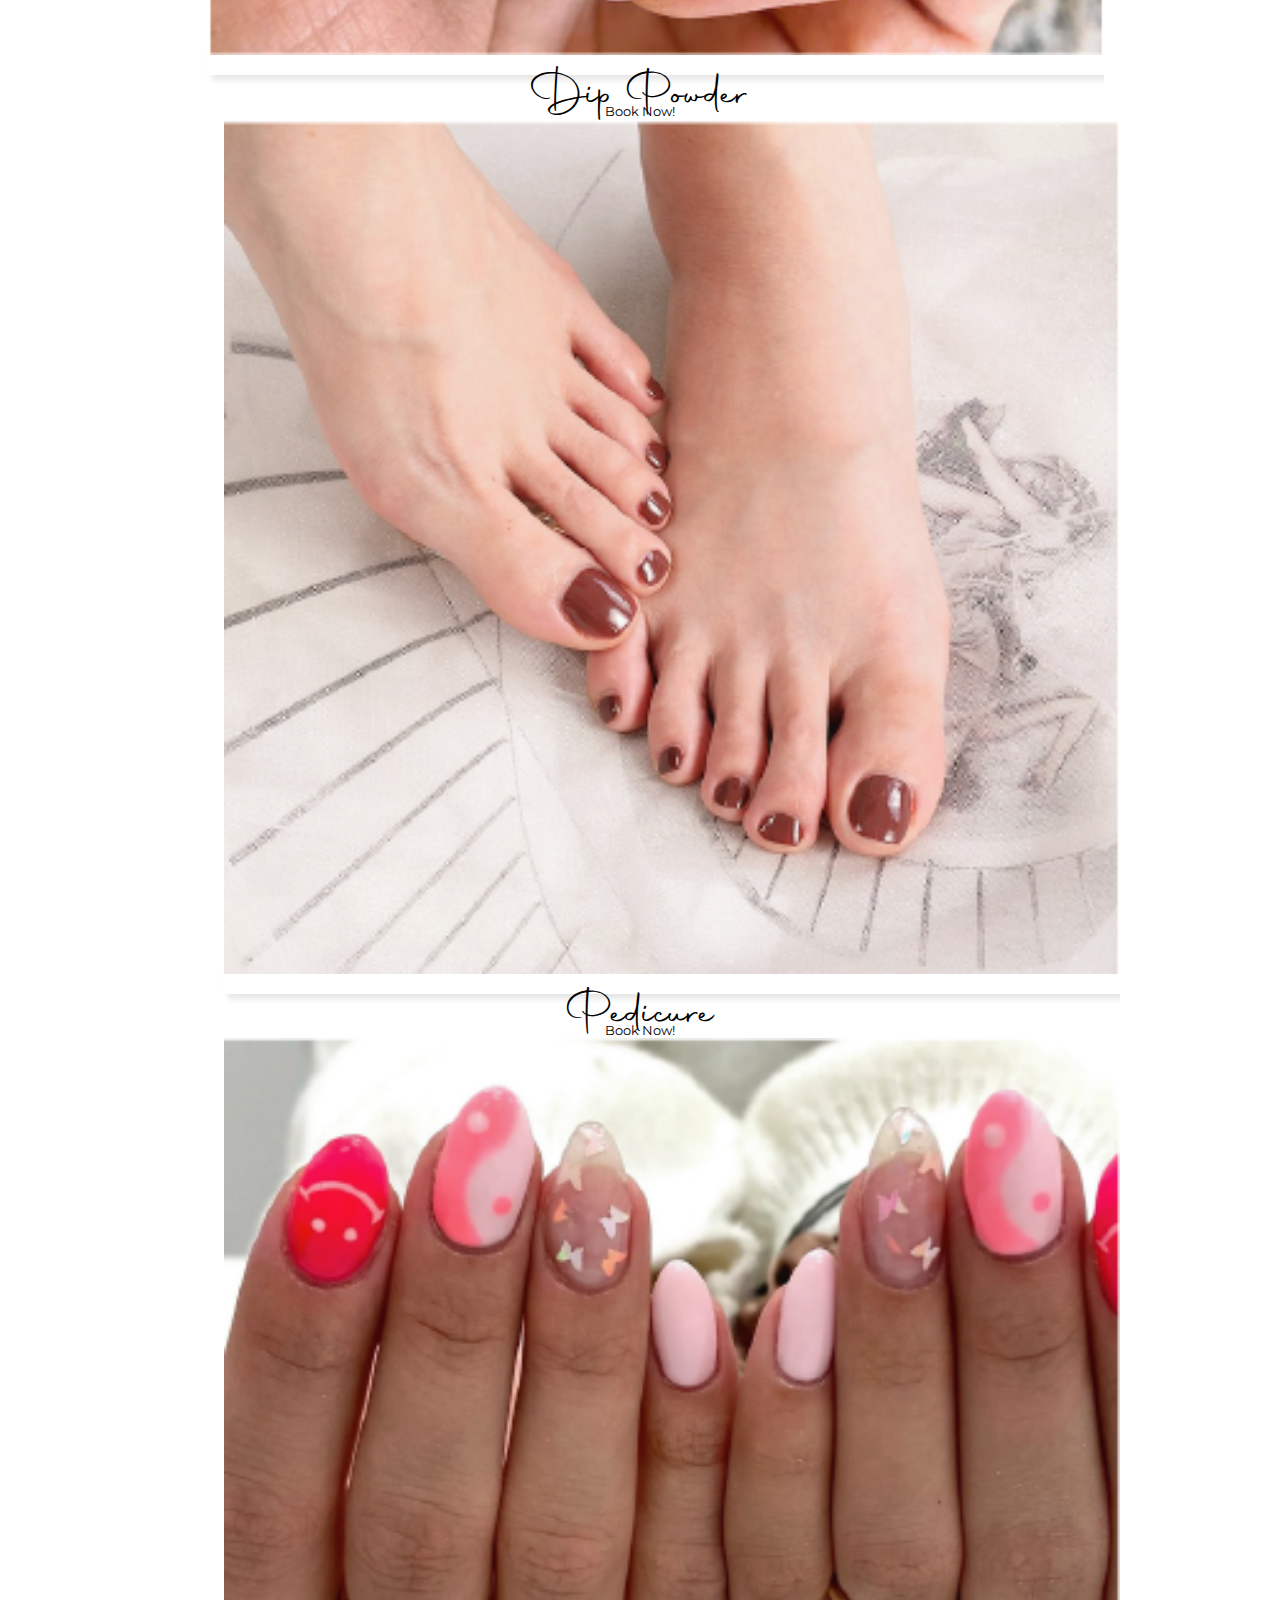
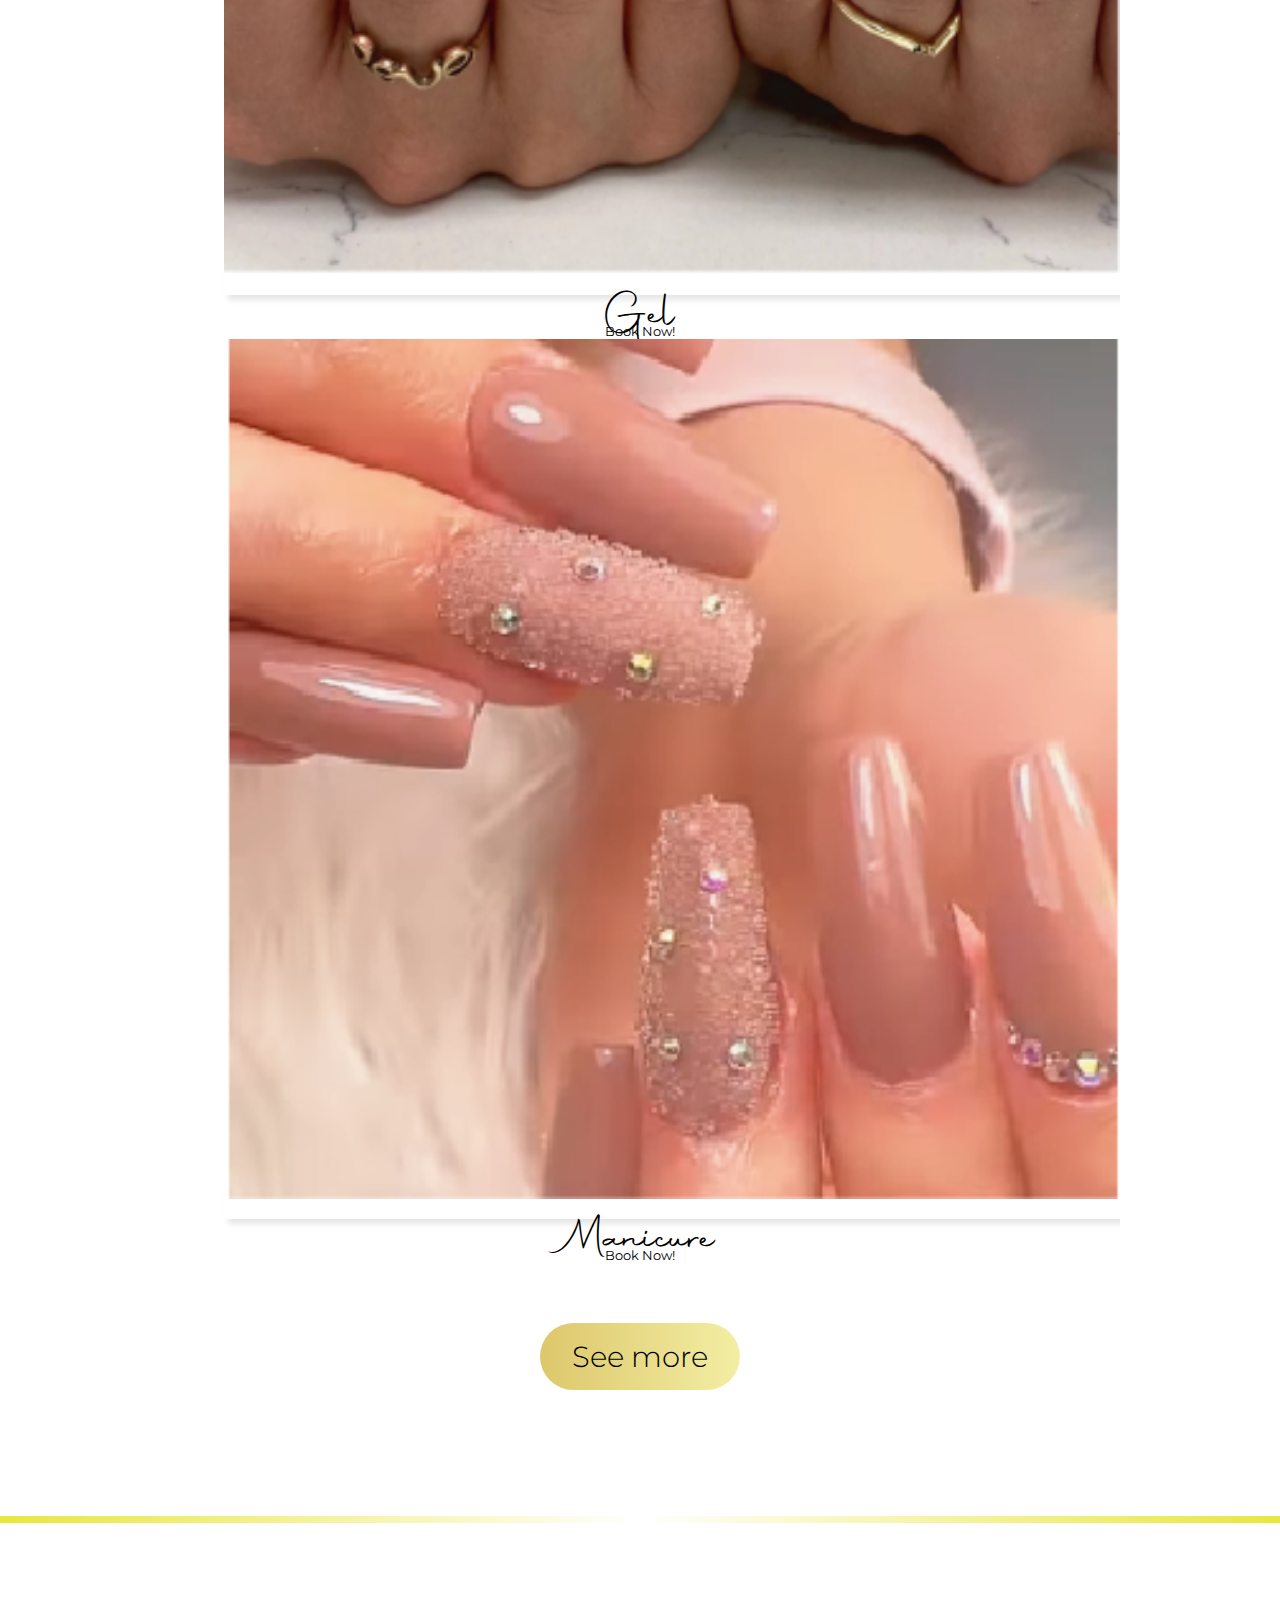
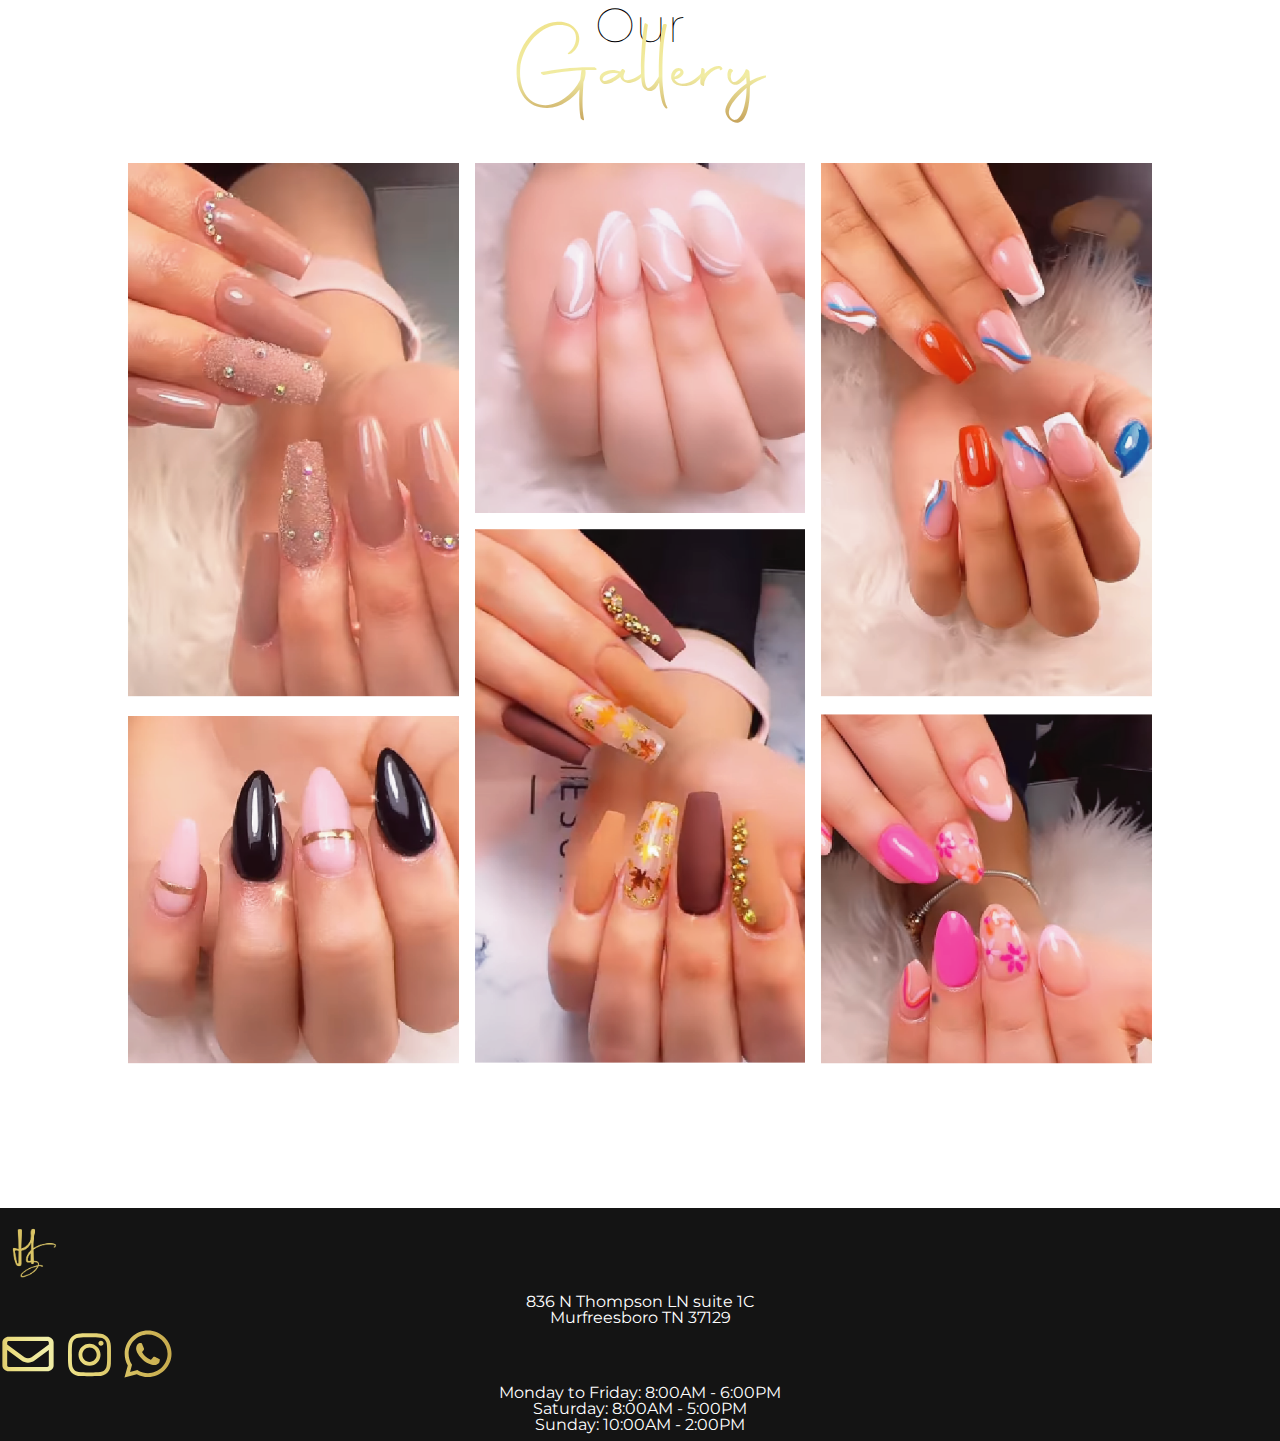
==== commit 51c8c9b3: "finished details" ====
--- a/index.html
+++ b/index.html
@@ -34,10 +34,10 @@
         <ul class="navbar-nav ms-auto">
 
           <li class="nav-item">
-            <a class="nav-link" href="/services.html">Servicios</a>
+            <a class="nav-link" href="/services.html">Services</a>
           </li>
           <li class="nav-item">
-            <a class="nav-link" href="/contact.html">Contacto</a>
+            <a class="nav-link" href="/contact.html">Contact</a>
           </li>
           <li class="nav-item">
             <a class="nav-link" href="/booking.html">Booking</a>
@@ -49,7 +49,12 @@
   <header class="position-relative header-index">
 
   </header>
-  <p class="header-text">Tus uñas son tu reflejo <br> <span>¡Cuídalas bien!</span></p>
+  <!-- <p class="header-text position-relative">Your nails are your reflection <br> <span>Take care of them!</span></p> -->
+  <div class="position-relative divider-container">
+    <div class="title-divider">
+      <p class="header-text-services">Your nails are your reflection <br> <span>Take care of them!</span></p>
+    </div>
+  </div>
 
   <section class="section-categories position-relative">
     <img class="logo-background" src="assets/img/iconooutline.png" alt="logo">
@@ -61,7 +66,7 @@
       </a>
       <a href="/booking.html" class="category d-flex flex-column ">
         <img src="/assets/img/home/pedicura.png" alt="">
-        <h3>Pedicura</h3>
+        <h3>Pedicure</h3>
         <p>Book Now!</p>
       </a>
       <a href="/booking.html" class="category d-flex flex-column ">
@@ -71,9 +76,13 @@
       </a>
       <a href="/booking.html" class="category d-flex flex-column ">
         <img src="/assets/img/home/manicura.png" alt="">
-        <h3>Manicura</h3>
+        <h3>Manicure</h3>
         <p>Book Now!</p>
       </a>
+    </div>
+
+    <div class="booking-container d-flex flex-column justify-content-center align-items-center check-more-container">
+      <a class="btn-booking check-more" href="/services.html">See more</a>
     </div>
   </section>
   <div class="separator position-relative">
@@ -81,7 +90,7 @@
   </div>
   <section class="section-gallery">
     <h2 class="section-title">
-      Nuestra <br> <span>Galería</span>
+      Our <br> <span>Gallery</span>
     </h2>
 
     <div class="gallery-container">
@@ -122,9 +131,9 @@
     </div>
 
     <p class="d-none d-lg-block">
-      Lunes a Viernes: 8:00AM - 6:00PM <br>
-      Sábados: 8:00AM - 5:00PM <br>
-      Domingos: 10:00AM - 2:00PM
+      Monday to Friday: 8:00AM - 6:00PM <br>
+      Saturday: 8:00AM - 5:00PM <br>
+      Sunday: 10:00AM - 2:00PM
     </p>
   </footer>
 
--- a/styles/styles.css
+++ b/styles/styles.css
@@ -89,7 +89,7 @@
   height: 4rem;
 }
 header {
-  height: 100vh;
+  height: 40vh;
 
   background-position: center;
   background-repeat: no-repeat;
@@ -101,7 +101,7 @@
     url("/assets/img/fotoinicio.jpg");
   background-position: center;
   background-size: cover;
-  height: 80vh;
+  height: 50vh;
 }
 
 .header-text {
@@ -121,14 +121,19 @@
   background: #efe187;
   background: linear-gradient(to bottom, #efe187 0%, #f1eca3 50%, #b2813a 100%);
   -webkit-background-clip: text;
+  background-clip: text;
   -webkit-text-fill-color: transparent;
 
   color: #ceb524;
+
+  display: block;
+  padding: 4rem 1rem;
+  margin-top: -3rem;
 }
 
 .logo-background {
   position: absolute;
-  top: -90%;
+  top: -60%;
   left: -5%;
   width: 35%;
 }
@@ -187,6 +192,12 @@
   -webkit-text-fill-color: transparent;
 }
 
+a.check-more {
+  margin: 0;
+}
+div.check-more-container {
+  margin-top: 4rem;
+}
 .gallery-container {
   /* grid-template-columns: repeat(3, 1fr);
   grid-auto-rows: minmax(150px auto);
@@ -308,7 +319,7 @@
 }
 
 .services-list li:hover {
-  background-color: rgb(234, 234, 234);
+  background-color: rgb(243, 243, 243);
 }
 
 .services-list li:last-of-type {
@@ -348,10 +359,10 @@
 /* CONTACT PAGE */
 
 .header-contact {
-  height: 60vh;
+  height: 40vh;
   background: linear-gradient(rgba(0, 0, 255, 0), rgb(255, 255, 255)),
     url("/assets/img/foto-contacto.jpg");
-  background-position: 100% 20%;
+  background-position: top;
   background-size: cover;
   background-repeat: no-repeat;
 }
@@ -459,11 +470,11 @@
 
 .header-booking {
   background: linear-gradient(rgba(0, 0, 255, 0), rgb(255, 255, 255)),
-    url("/assets/img/foto-booking.jpg");
-  background-position: center;
+    url("/assets/img/pexels-designecologist-887352\ \(1\).jpg");
+  background-position: 50% 60%;
   background-repeat: no-repeat;
   background-size: cover;
-  height: 70vh;
+  height: 60vh;
 }
 .title-divider {
   display: flex;
@@ -507,11 +518,13 @@
   background: #efe187;
   background: linear-gradient(to bottom, #efe187 0%, #f1eca3 50%, #b2813a 100%);
   -webkit-background-clip: text;
+  background-clip: text;
   -webkit-text-fill-color: transparent;
+  padding: 1rem;
 }
 
 .booking-container {
-  max-width: 25%;
+  max-width: 32%;
   margin: 0 auto;
   text-align: center;
   font-size: 1.2em;
@@ -577,7 +590,7 @@
     font-size: 6rem;
   }
   .categories-container {
-    margin: 1rem auto 0 auto;
+    margin: 3rem auto 0 auto;
     width: 75%;
   }
 
@@ -661,7 +674,7 @@
 
   /* SERVICES PAGE */
   .header-services {
-    height: 50vh;
+    height: 40vh;
   }
 
   .title-divider p {
@@ -671,6 +684,10 @@
 
   .booking-container {
     max-width: 80%;
+  }
+
+  .header-booking {
+    height: 40vh;
   }
 }
 
@@ -724,6 +741,12 @@
   /* .longer {
     width: 35%;
   } */
+
+  /* Booking page */
+  /* SERVICES PAGE */
+  .header-booking {
+    height: 40vh;
+  }
 }
 
 @media screen and (min-width: 1450px) {
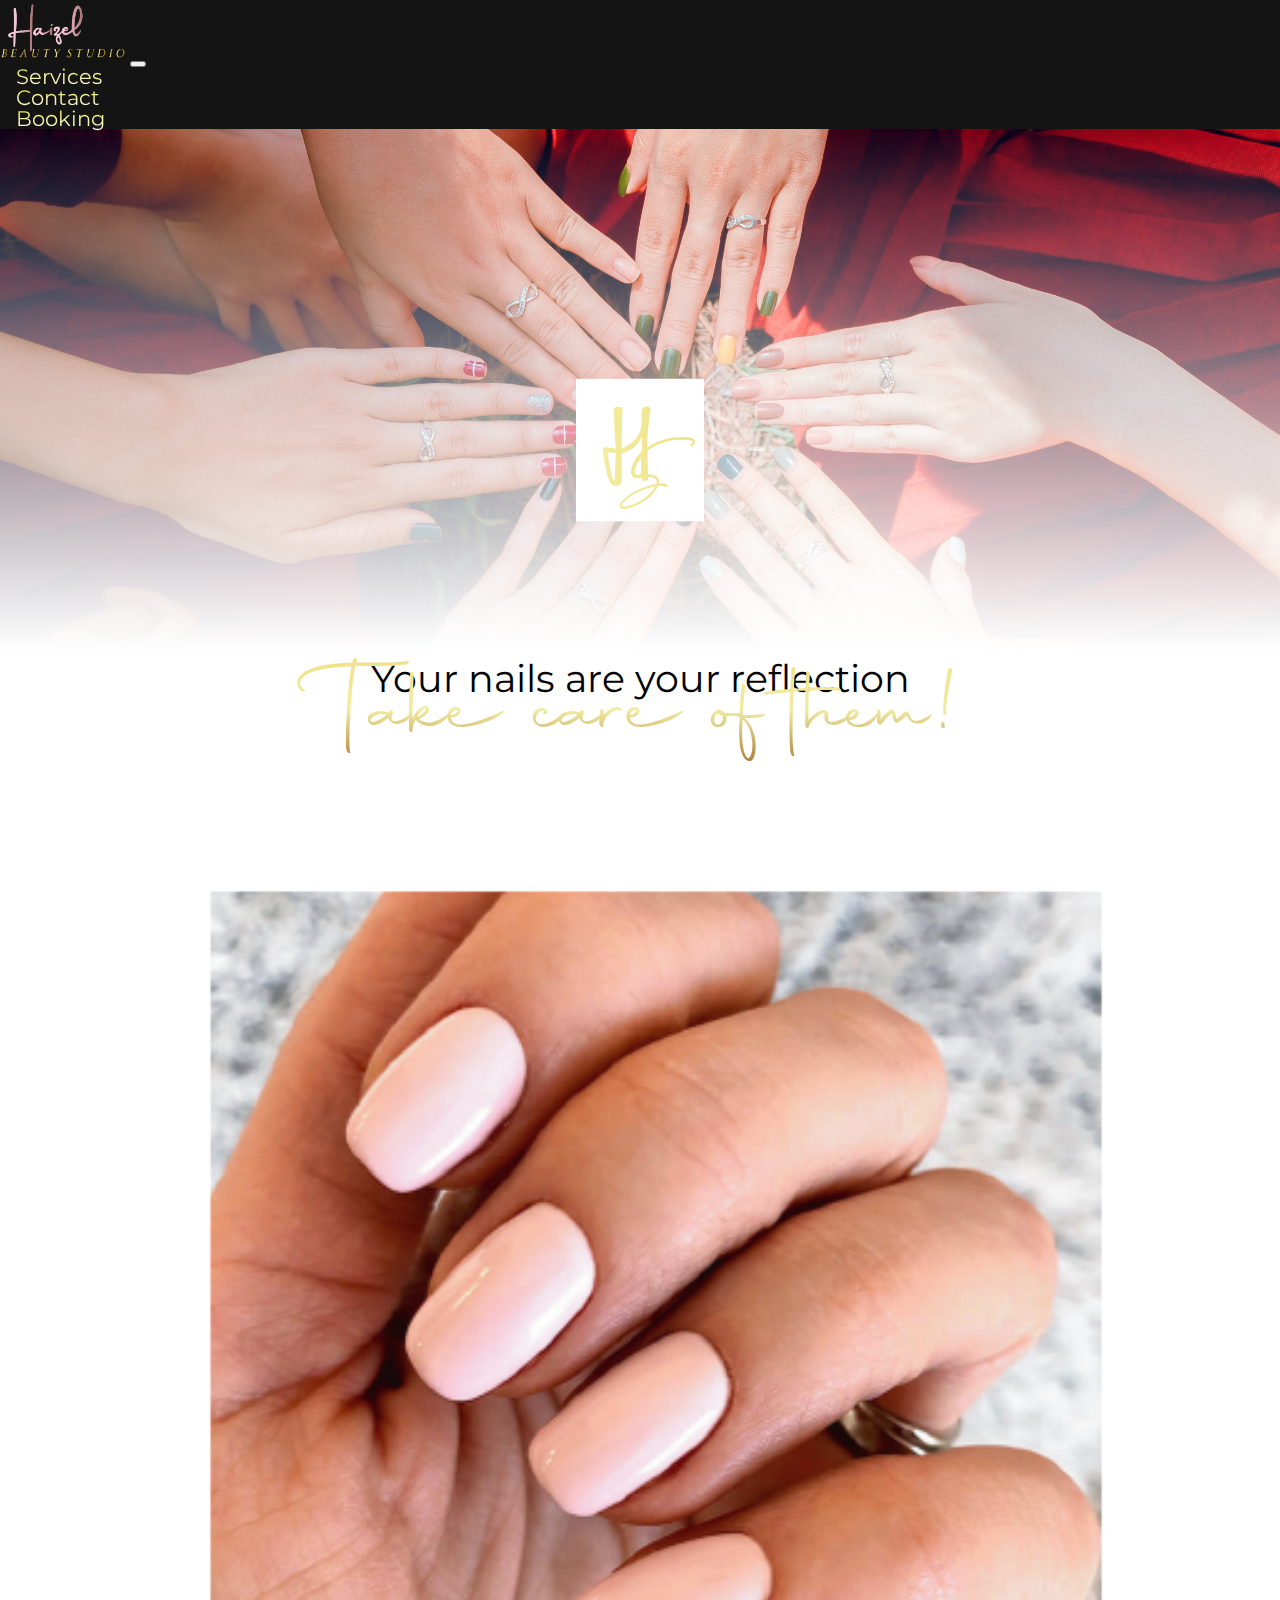
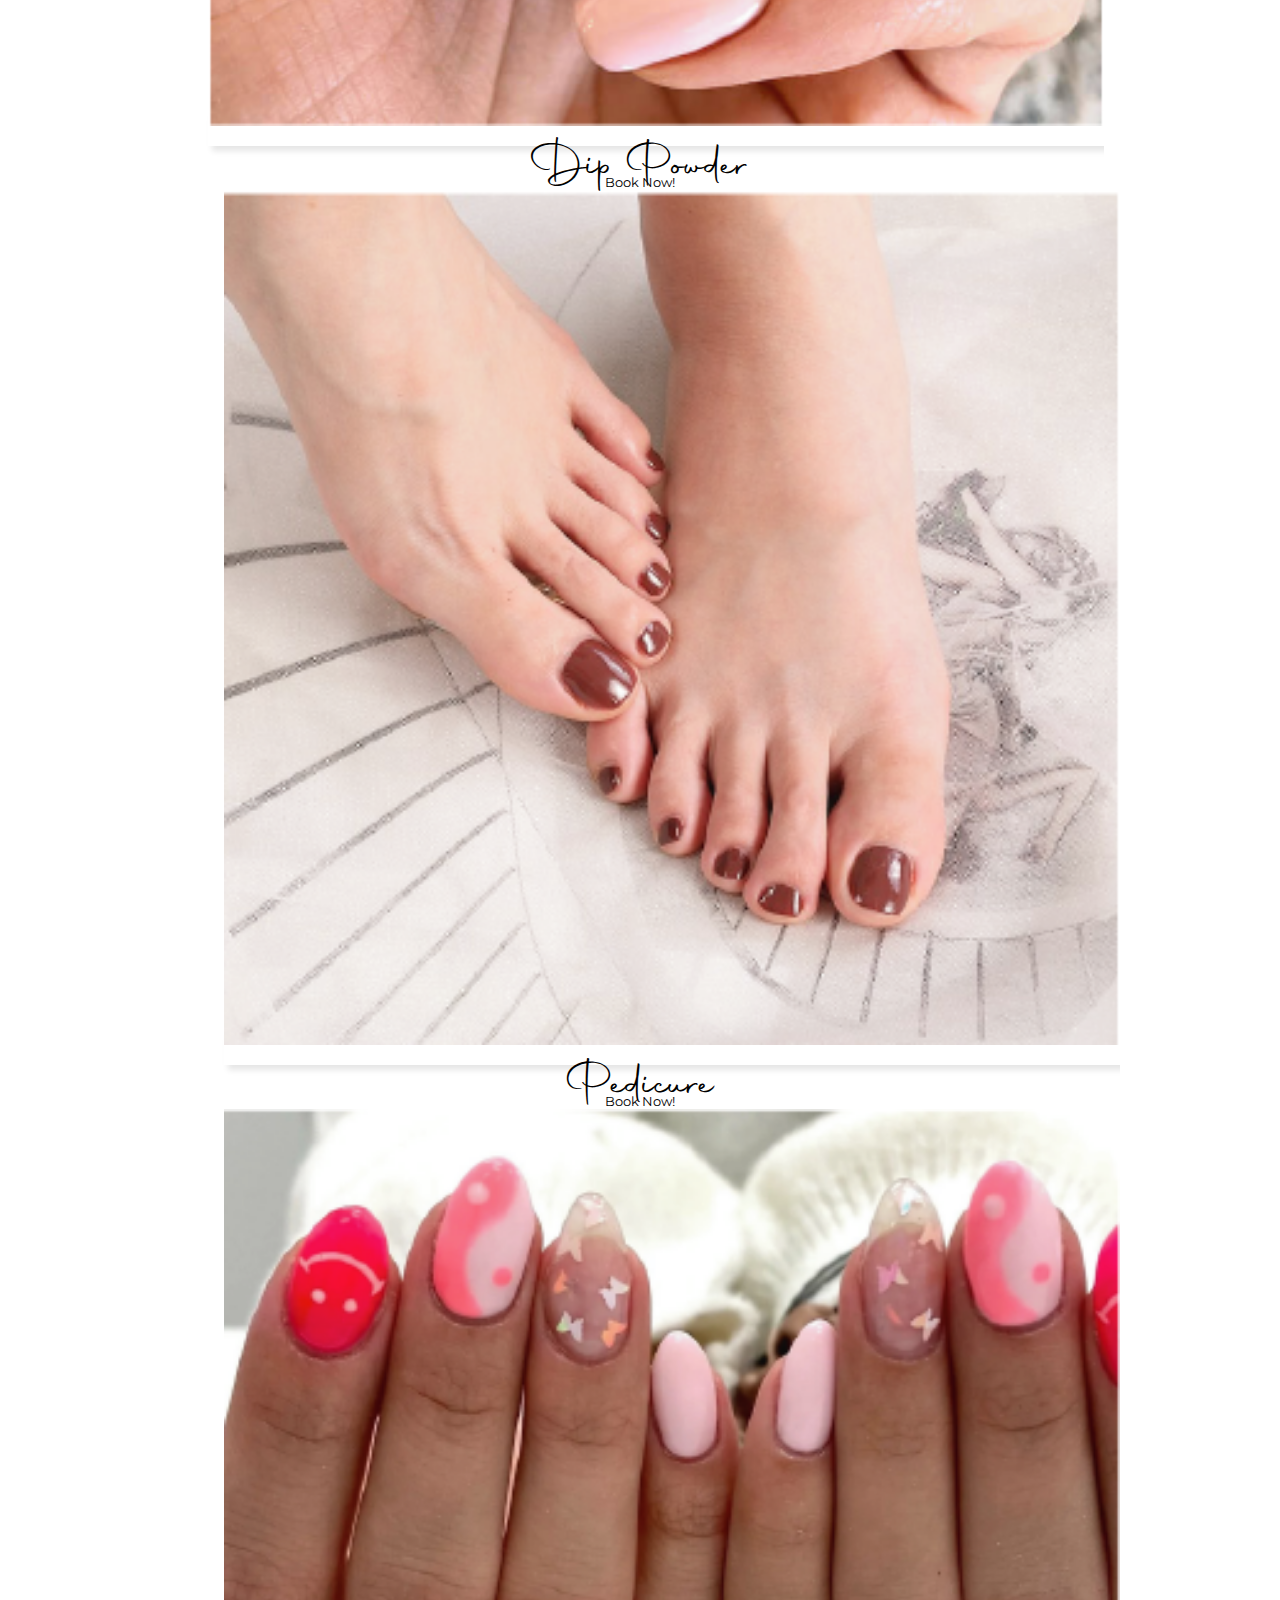
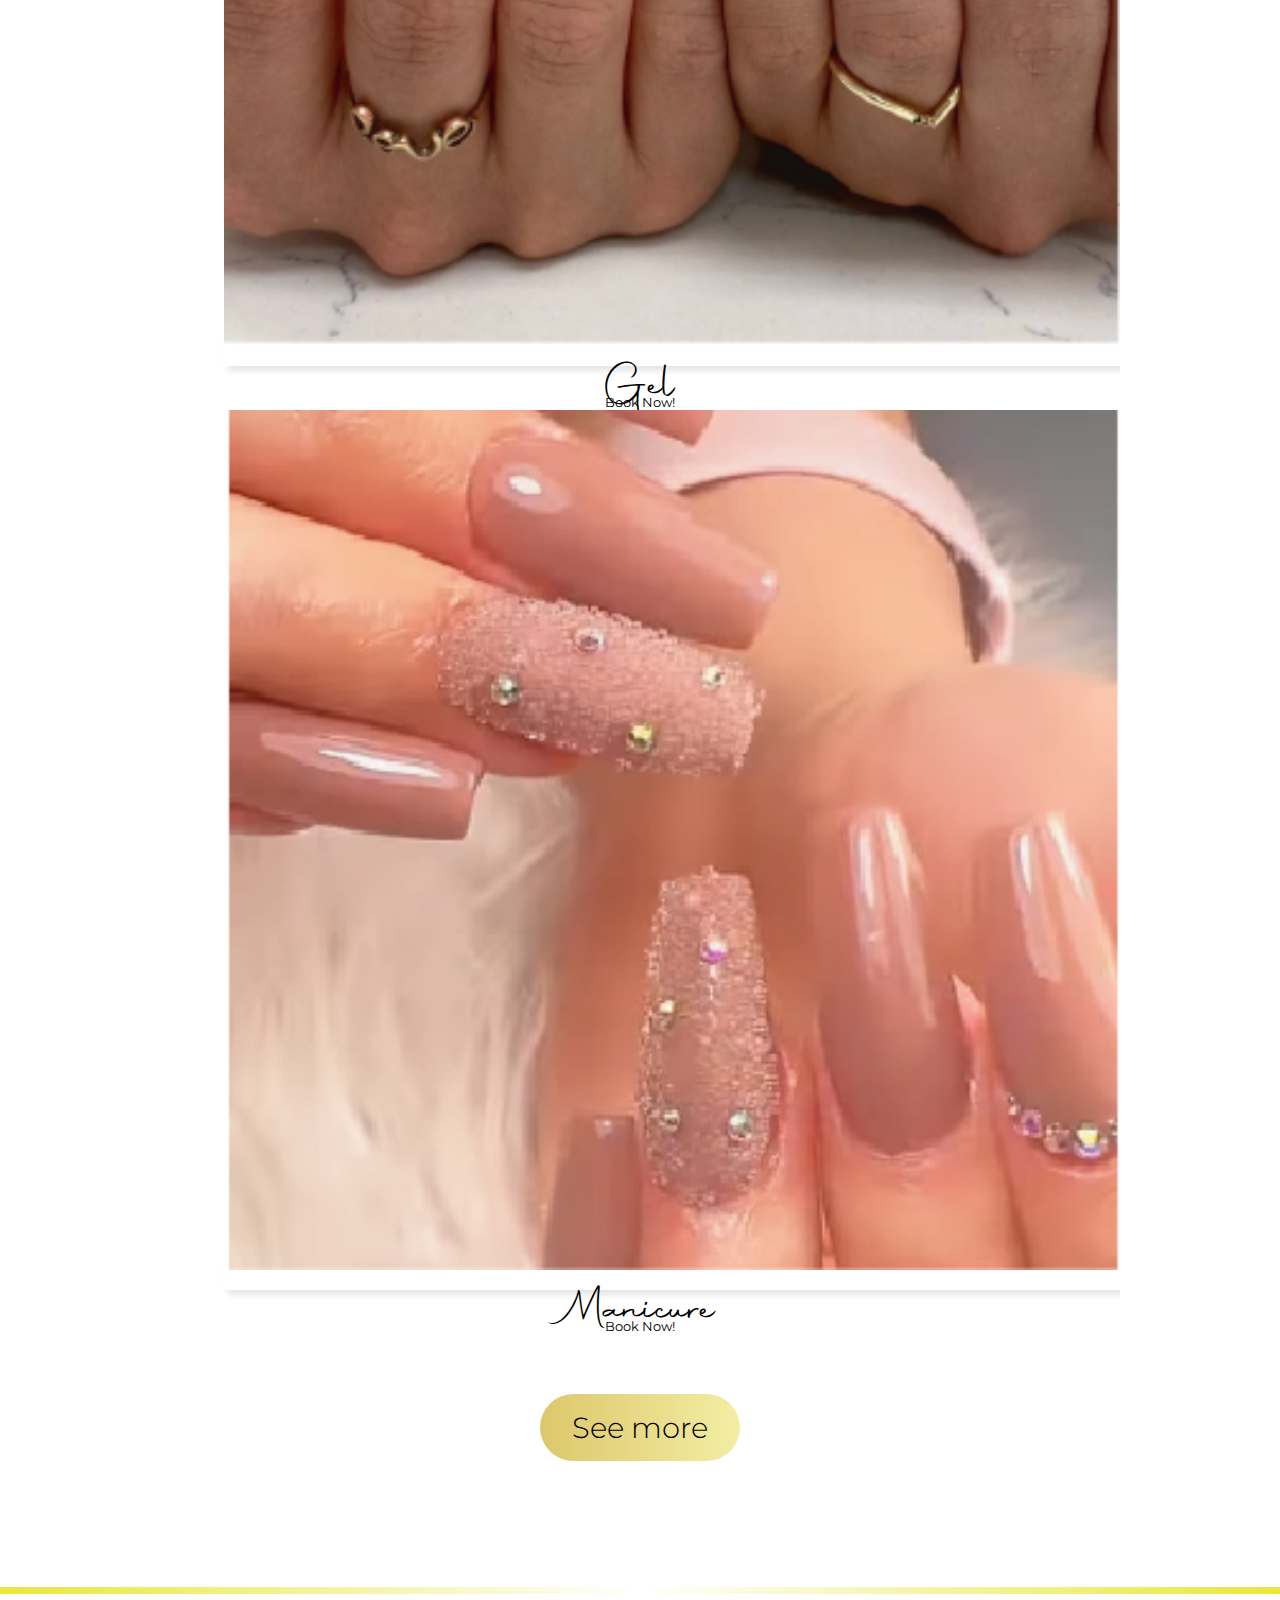
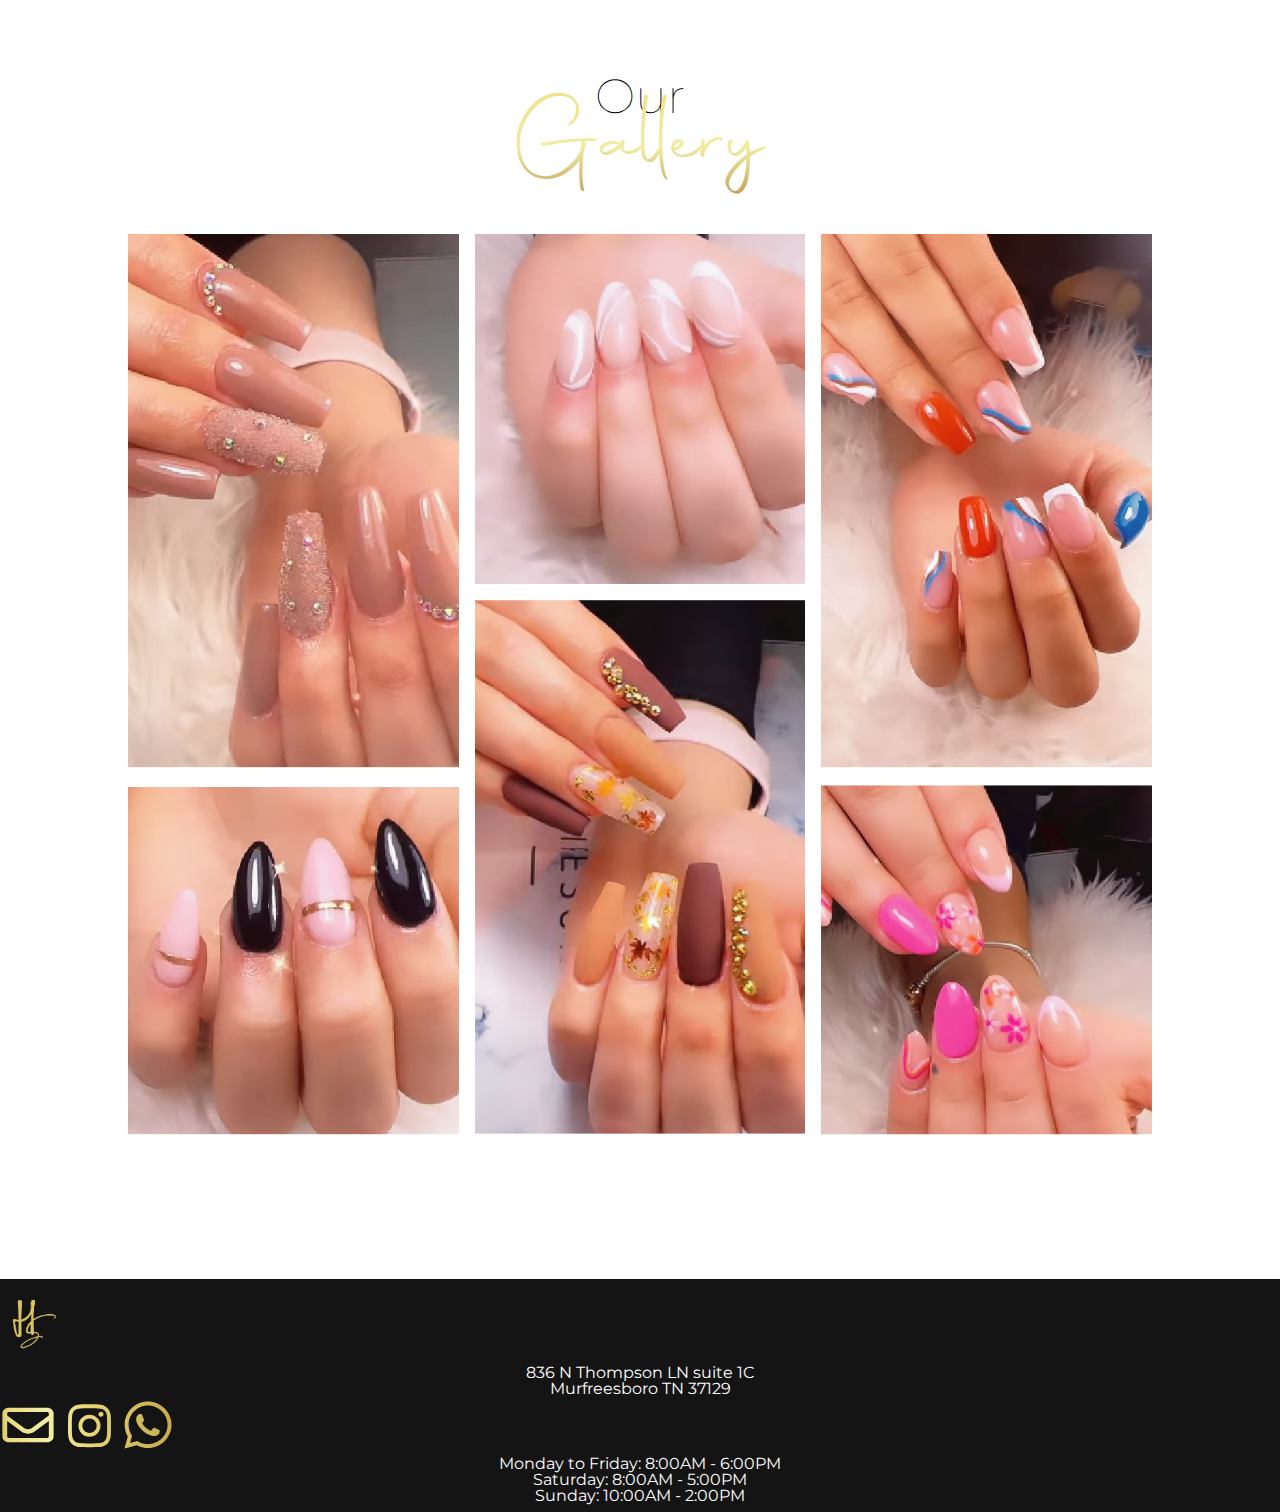
==== commit 61fe6ec9: "details" ====
--- a/index.html
+++ b/index.html
@@ -52,7 +52,8 @@
   <!-- <p class="header-text position-relative">Your nails are your reflection <br> <span>Take care of them!</span></p> -->
   <div class="position-relative divider-container">
     <div class="title-divider">
-      <p class="header-text-services">Your nails are your reflection <br> <span>Take care of them!</span></p>
+      <p class="header-text-services">Your nails are your reflection</p>
+      <p class="special">Take care of them!</p>
     </div>
   </div>
 
--- a/styles/styles.css
+++ b/styles/styles.css
@@ -101,7 +101,7 @@
     url("/assets/img/fotoinicio.jpg");
   background-position: center;
   background-size: cover;
-  height: 50vh;
+  height: 58vh;
 }
 
 .header-text {
@@ -521,6 +521,19 @@
   background-clip: text;
   -webkit-text-fill-color: transparent;
   padding: 1rem;
+}
+
+.title-divider p.special {
+  font-family: "Autography";
+  font-size: 6em;
+  background: #efe187;
+  background: linear-gradient(to bottom, #efe187 0%, #f1eca3 50%, #b2813a 100%);
+  background-clip: border-box;
+  -webkit-background-clip: text;
+  background-clip: text;
+  -webkit-text-fill-color: transparent;
+  padding: 2rem 2rem 1rem 2rem;
+  margin-top: -3rem;
 }
 
 .booking-container {
@@ -578,7 +591,11 @@
     max-width: 80%;
   }
 }
+
 @media screen and (max-width: 780px) {
+  .header-text-services span {
+    padding-top: 1rem;
+  }
   .header-index {
     height: 40vh;
   }
@@ -587,7 +604,11 @@
     bottom: 20%;
   }
   .header-text span {
-    font-size: 6rem;
+    font-size: 5rem;
+  }
+
+  .title-divider p.special {
+    font-size: 5em;
   }
   .categories-container {
     margin: 3rem auto 0 auto;
@@ -688,6 +709,18 @@
 
   .header-booking {
     height: 40vh;
+  }
+}
+
+@media screen and (max-width: 500px) {
+  .title-divider p {
+    font-size: 1.2em;
+  }
+  .title-divider p.special {
+    font-size: 4em;
+  }
+  .title-divider p span {
+    font-size: 5em;
   }
 }
 
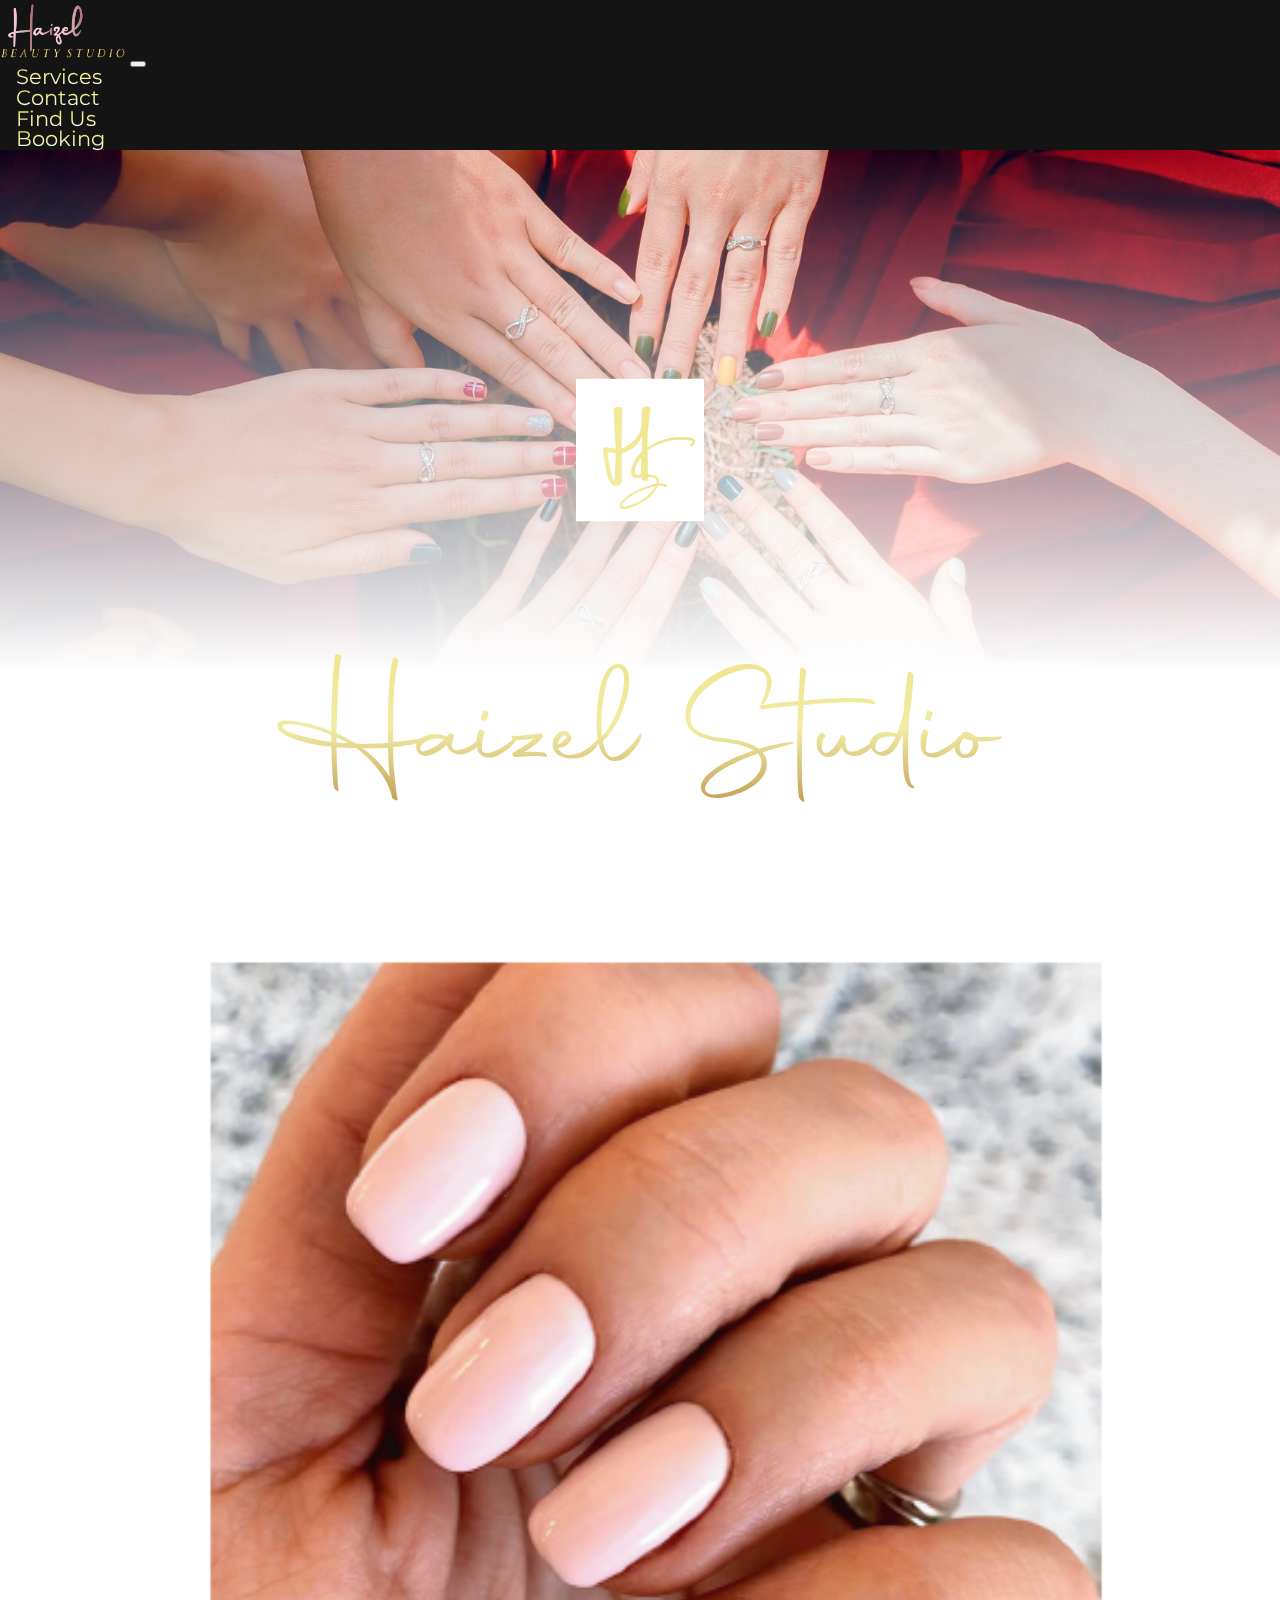
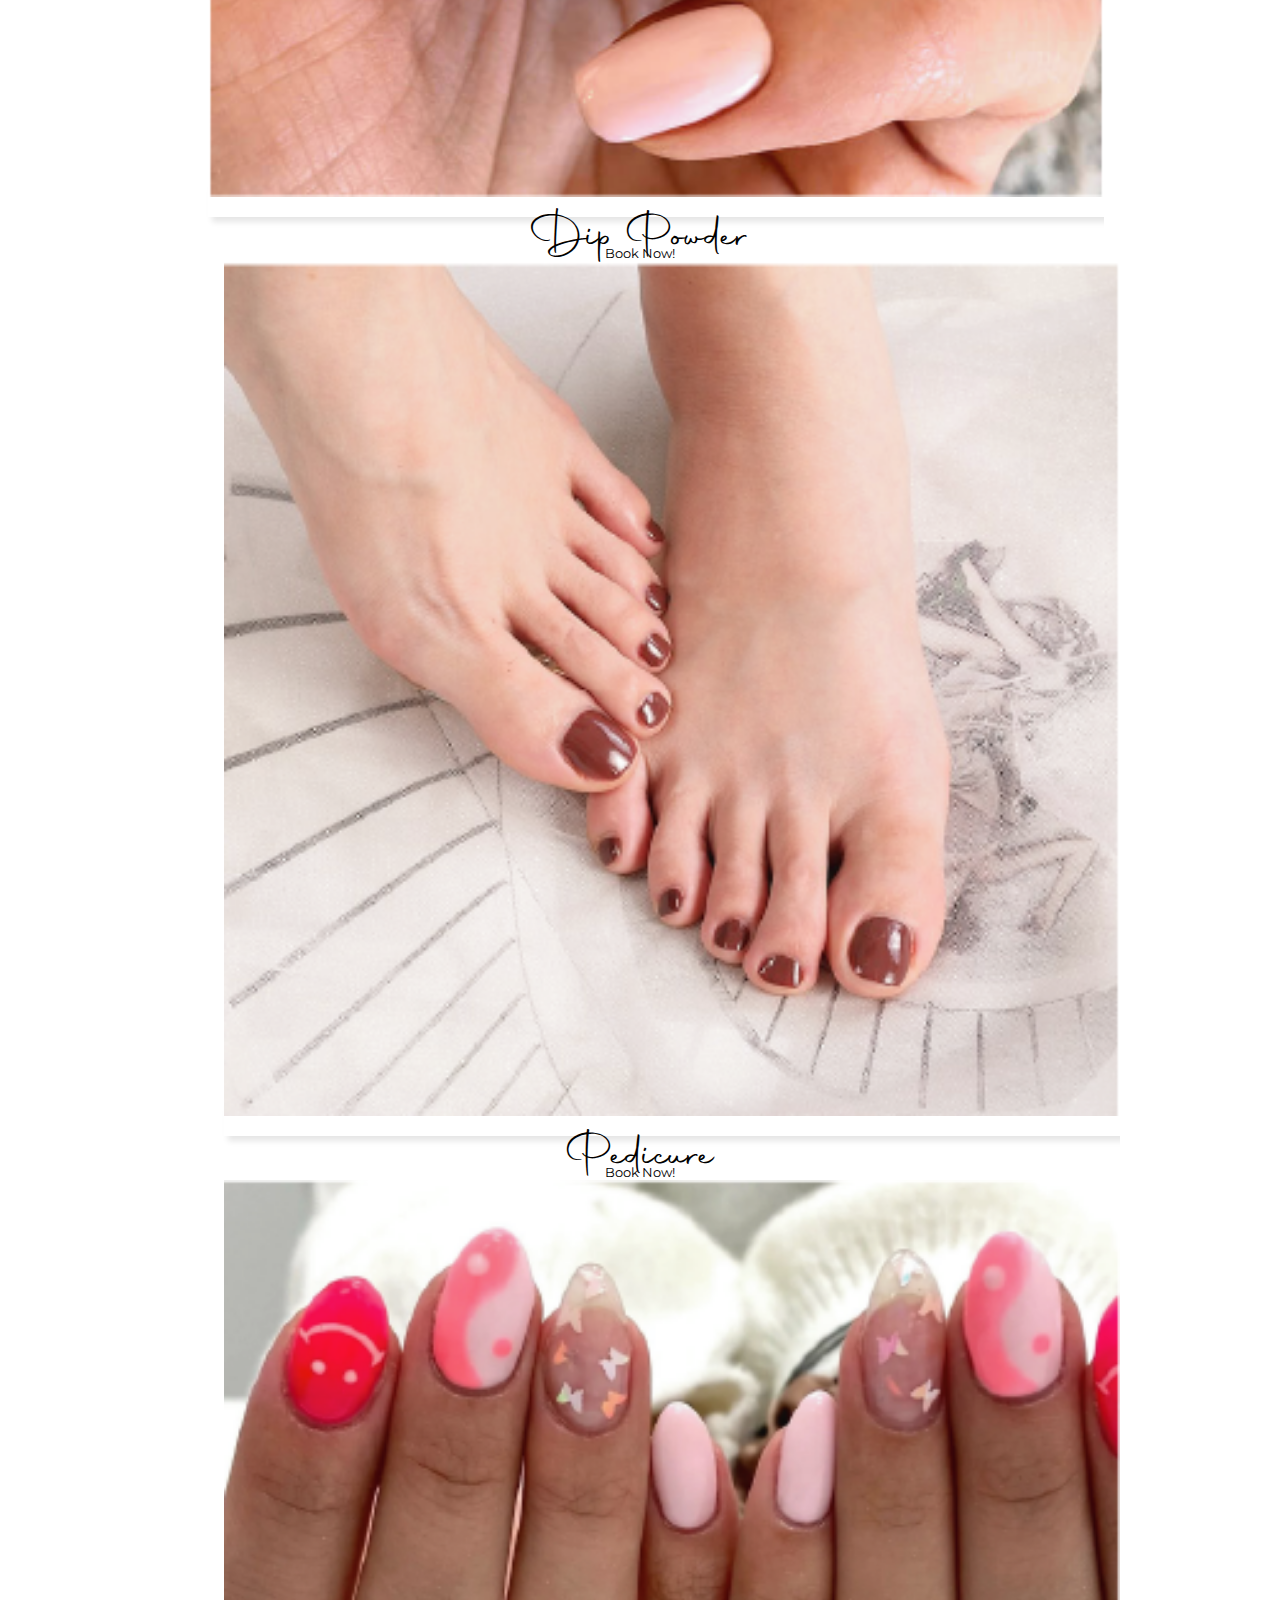
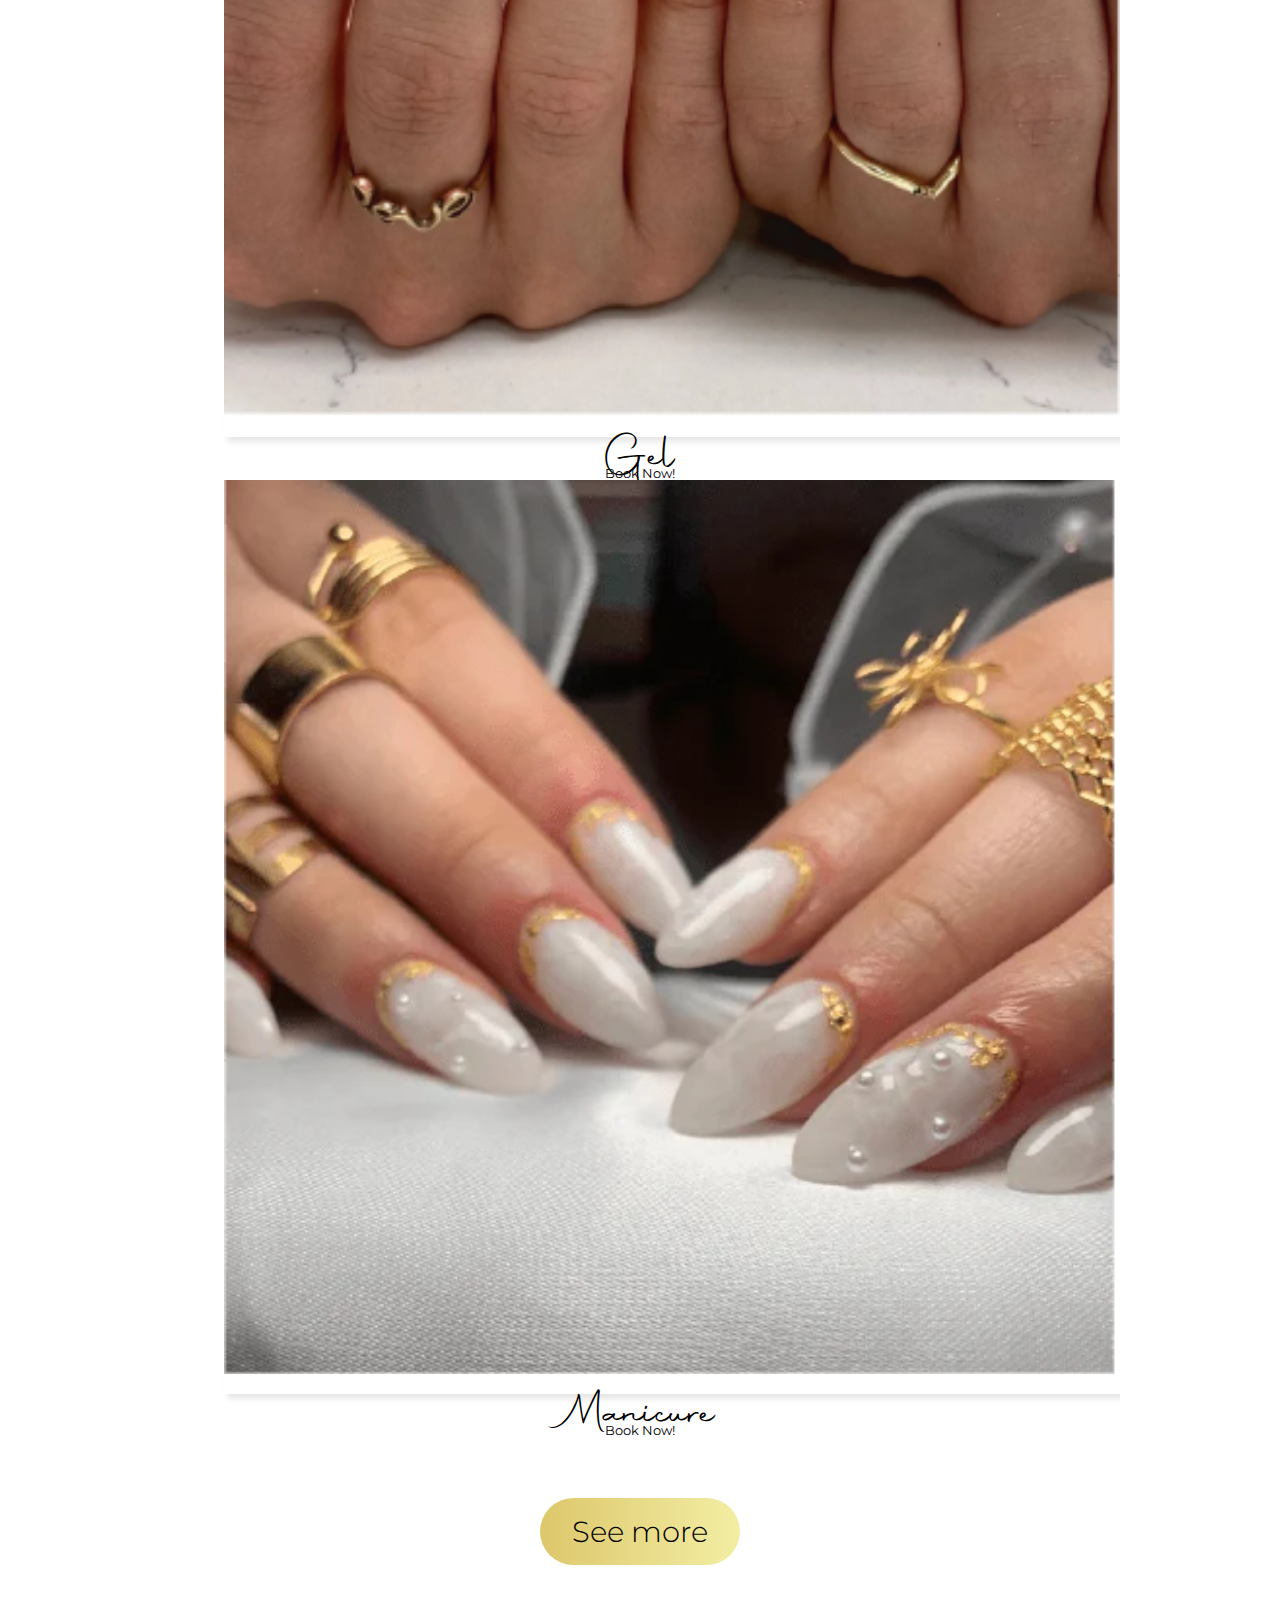
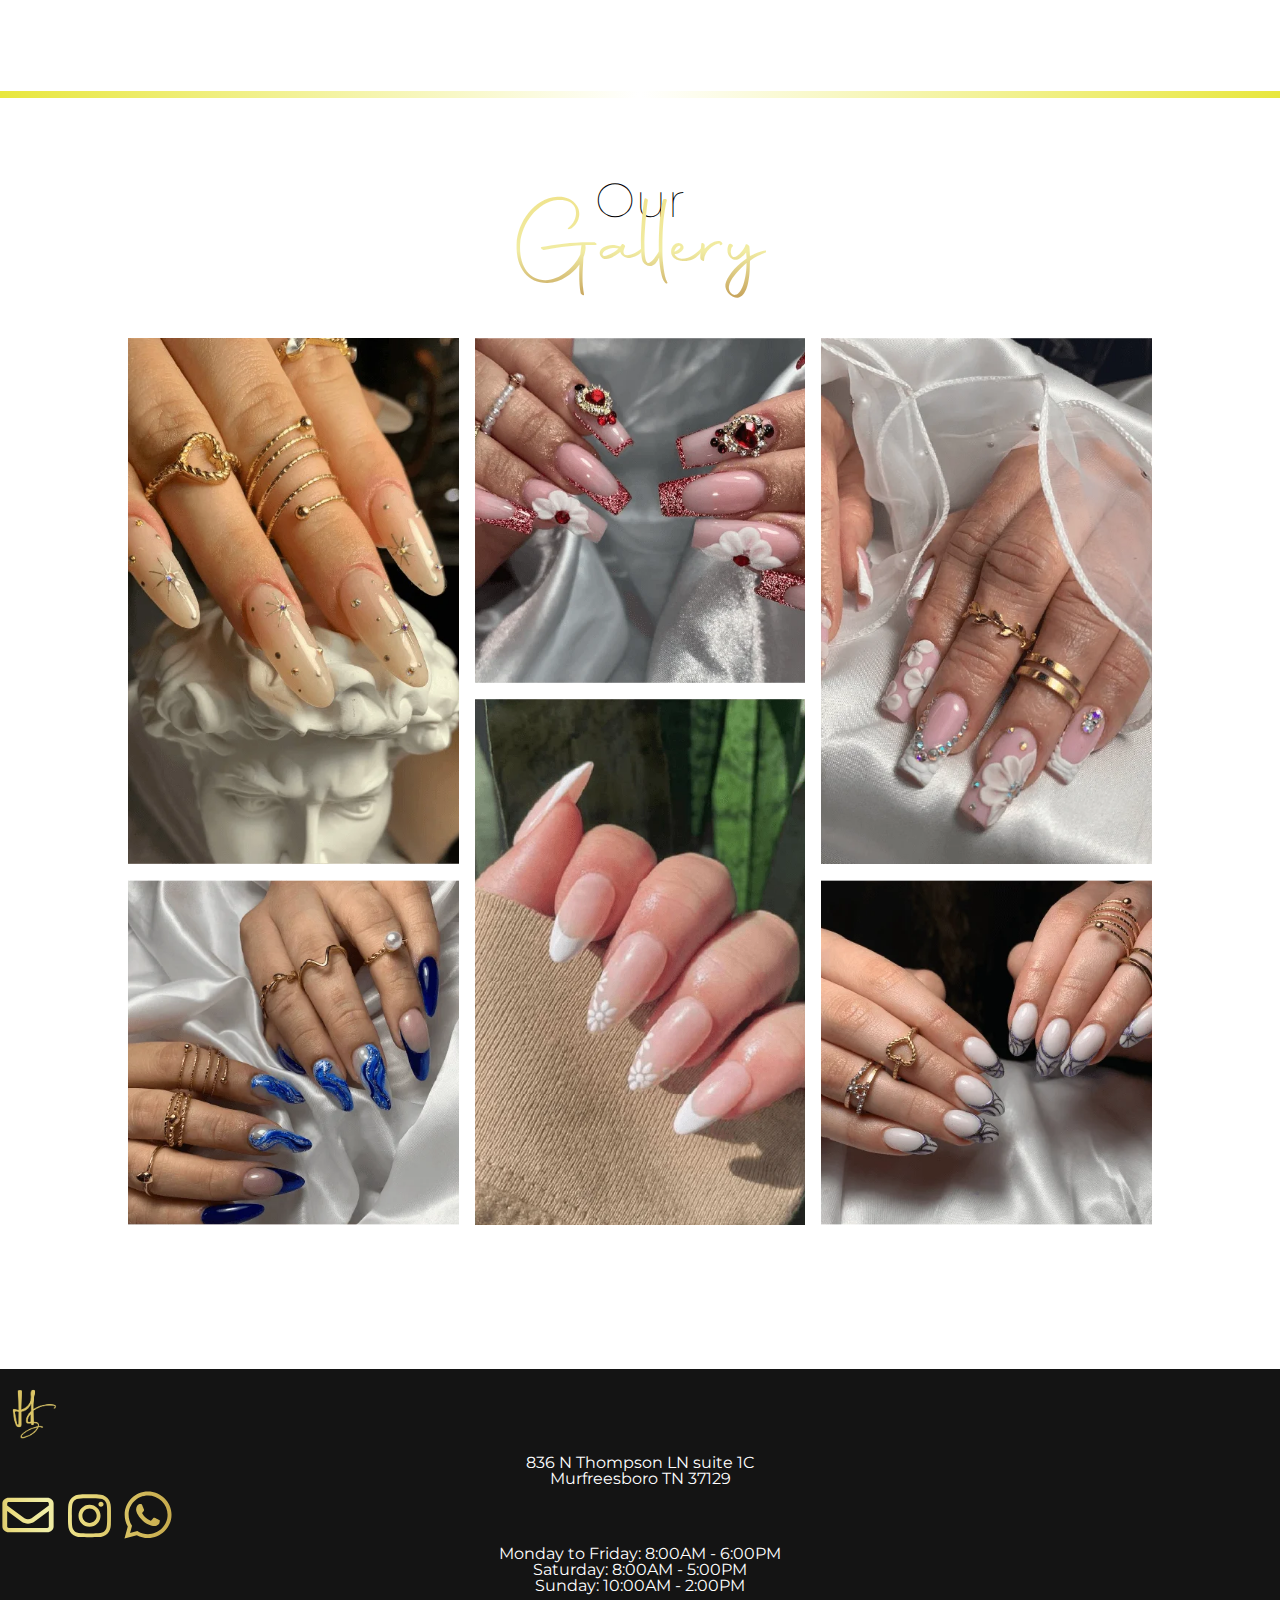
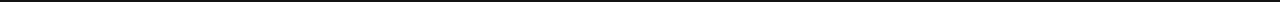
==== commit e3640d0d: "added find us section, enhanced images" ====
--- a/index.html
+++ b/index.html
@@ -1,145 +1,201 @@
 <!DOCTYPE html>
 <html lang="en">
-
-<head>
-  <meta charset="UTF-8">
-  <meta http-equiv="X-UA-Compatible" content="IE=edge">
-  <meta name="viewport" content="width=device-width, initial-scale=1.0">
-  <link rel="stylesheet" href="/styles/reset.css">
-
-  <link href="https://cdn.jsdelivr.net/npm/bootstrap@5.3.0-alpha1/dist/css/bootstrap.min.css" rel="stylesheet" integrity="sha384-GLhlTQ8iRABdZLl6O3oVMWSktQOp6b7In1Zl3/Jr59b6EGGoI1aFkw7cmDA6j6gD" crossorigin="anonymous">
-  <script src="https://cdn.jsdelivr.net/npm/bootstrap@5.3.0-alpha1/dist/js/bootstrap.bundle.min.js" integrity="sha384-w76AqPfDkMBDXo30jS1Sgez6pr3x5MlQ1ZAGC+nuZB+EYdgRZgiwxhTBTkF7CXvN" crossorigin="anonymous"></script>
-  <link rel="preconnect" href="https://fonts.googleapis.com">
-  <link rel="preconnect" href="https://fonts.gstatic.com" crossorigin>
-  <link href="https://fonts.googleapis.com/css2?family=Montserrat:wght@100;300;400;800&display=swap" rel="stylesheet">
-  <title>Haizel</title>
-  <link rel="shortcut icon" href="favicon.ico" type="image/x-icon">
-  <link rel="stylesheet" href="https://cdnjs.cloudflare.com/ajax/libs/animate.css/4.1.1/animate.min.css" />
-
-  <script src="https://code.jquery.com/jquery-3.6.1.min.js" integrity="sha256-o88AwQnZB+VDvE9tvIXrMQaPlFFSUTR+nldQm1LuPXQ=" crossorigin="anonymous"></script>
-
-  <link rel="stylesheet" href="/styles/styles.css">
-</head>
-
-<body>
-  <nav class="navbar navbar-expand-lg bg-body-tertiary navbar-dark bg-dark">
-    <div class="container-fluid  ps-md-5 pe-md-5">
-      <a class="navbar-brand" href="/index.html">
-        <img src="/assets/img/logosinicono.png" alt="">
-      </a>
-      <button class="navbar-toggler" type="button" data-bs-toggle="collapse" data-bs-target="#navbarNav" aria-controls="navbarNav" aria-expanded="false" aria-label="Toggle navigation">
-        <span class="navbar-toggler-icon"></span>
-      </button>
-      <div class="collapse navbar-collapse" id="navbarNav">
-        <ul class="navbar-nav ms-auto">
-
-          <li class="nav-item">
-            <a class="nav-link" href="/services.html">Services</a>
-          </li>
-          <li class="nav-item">
-            <a class="nav-link" href="/contact.html">Contact</a>
-          </li>
-          <li class="nav-item">
-            <a class="nav-link" href="/booking.html">Booking</a>
-          </li>
-        </ul>
+  <head>
+    <meta charset="UTF-8" />
+    <meta http-equiv="X-UA-Compatible" content="IE=edge" />
+    <meta name="viewport" content="width=device-width, initial-scale=1.0" />
+    <link rel="stylesheet" href="/styles/reset.css" />
+
+    <link
+      href="https://cdn.jsdelivr.net/npm/bootstrap@5.3.0-alpha1/dist/css/bootstrap.min.css"
+      rel="stylesheet"
+      integrity="sha384-GLhlTQ8iRABdZLl6O3oVMWSktQOp6b7In1Zl3/Jr59b6EGGoI1aFkw7cmDA6j6gD"
+      crossorigin="anonymous"
+    />
+    <script
+      src="https://cdn.jsdelivr.net/npm/bootstrap@5.3.0-alpha1/dist/js/bootstrap.bundle.min.js"
+      integrity="sha384-w76AqPfDkMBDXo30jS1Sgez6pr3x5MlQ1ZAGC+nuZB+EYdgRZgiwxhTBTkF7CXvN"
+      crossorigin="anonymous"
+    ></script>
+    <link rel="preconnect" href="https://fonts.googleapis.com" />
+    <link rel="preconnect" href="https://fonts.gstatic.com" crossorigin />
+    <link
+      href="https://fonts.googleapis.com/css2?family=Montserrat:wght@100;300;400;800&display=swap"
+      rel="stylesheet"
+    />
+    <title>Haizel</title>
+    <link rel="shortcut icon" href="favicon.ico" type="image/x-icon" />
+    <link
+      rel="stylesheet"
+      href="https://cdnjs.cloudflare.com/ajax/libs/animate.css/4.1.1/animate.min.css"
+    />
+
+    <script
+      src="https://code.jquery.com/jquery-3.6.1.min.js"
+      integrity="sha256-o88AwQnZB+VDvE9tvIXrMQaPlFFSUTR+nldQm1LuPXQ="
+      crossorigin="anonymous"
+    ></script>
+
+    <link rel="stylesheet" href="/styles/styles.css" />
+  </head>
+
+  <body>
+    <nav class="navbar navbar-expand-lg bg-body-tertiary navbar-dark bg-dark">
+      <div class="container-fluid ps-md-5 pe-md-5">
+        <a class="navbar-brand" href="/index.html">
+          <img src="/assets/img/logosinicono.png" alt="" />
+        </a>
+        <button
+          class="navbar-toggler"
+          type="button"
+          data-bs-toggle="collapse"
+          data-bs-target="#navbarNav"
+          aria-controls="navbarNav"
+          aria-expanded="false"
+          aria-label="Toggle navigation"
+        >
+          <span class="navbar-toggler-icon"></span>
+        </button>
+        <div class="collapse navbar-collapse" id="navbarNav">
+          <ul class="navbar-nav ms-auto">
+            <li class="nav-item">
+              <a class="nav-link" href="/services.html">Services</a>
+            </li>
+            <li class="nav-item">
+              <a class="nav-link" href="/contact.html">Contact</a>
+            </li>
+            <li class="nav-item">
+              <a class="nav-link" href="/findus.html">Find Us</a>
+            </li>
+            <li class="nav-item">
+              <a class="nav-link" href="/booking.html">Booking</a>
+            </li>
+          </ul>
+        </div>
+      </div>
+    </nav>
+    <header class="position-relative header-index"></header>
+    <!-- <p class="header-text position-relative">Your nails are your reflection <br> <span>Take care of them!</span></p> -->
+    <div class="position-relative divider-container">
+      <div class="title-divider">
+        <h1 class="special">Haizel Studio</h1>
+        <p></p>
+        <p></p>
       </div>
     </div>
-  </nav>
-  <header class="position-relative header-index">
-
-  </header>
-  <!-- <p class="header-text position-relative">Your nails are your reflection <br> <span>Take care of them!</span></p> -->
-  <div class="position-relative divider-container">
-    <div class="title-divider">
-      <p class="header-text-services">Your nails are your reflection</p>
-      <p class="special">Take care of them!</p>
+
+    <section class="section-categories position-relative">
+      <img
+        class="logo-background"
+        src="assets/img/iconooutline.png"
+        alt="logo"
+      />
+      <div
+        class="categories-container d-flex flex-md-row flex-column justify-content-between"
+      >
+        <a href="/booking.html" class="category d-flex flex-column">
+          <img src="/assets/img/home/dip powder.png" alt="" />
+          <h3>Dip Powder</h3>
+          <p>Book Now!</p>
+        </a>
+        <a href="/booking.html" class="category d-flex flex-column">
+          <img src="/assets/img/home/pedicura.png" alt="" />
+          <h3>Pedicure</h3>
+          <p>Book Now!</p>
+        </a>
+        <a href="/booking.html" class="category d-flex flex-column">
+          <img src="/assets/img/home/gel.png" alt="" />
+          <h3>Gel</h3>
+          <p>Book Now!</p>
+        </a>
+        <a href="/booking.html" class="category d-flex flex-column">
+          <img src="/assets/img/hands/hands-30.webp" alt="" />
+          <h3>Manicure</h3>
+          <p>Book Now!</p>
+        </a>
+      </div>
+
+      <div
+        class="booking-container d-flex flex-column justify-content-center align-items-center check-more-container"
+      >
+        <a class="btn-booking check-more" href="/services.html">See more</a>
+      </div>
+    </section>
+    <div class="separator position-relative">
+      <img src="/assets/img/iconoopacidad.png" alt="" />
     </div>
-  </div>
-
-  <section class="section-categories position-relative">
-    <img class="logo-background" src="assets/img/iconooutline.png" alt="logo">
-    <div class="categories-container d-flex flex-md-row flex-column justify-content-between">
-      <a href="/booking.html" class="category d-flex flex-column ">
-        <img src="/assets/img/home/dip powder.png" alt="">
-        <h3>Dip Powder</h3>
-        <p>Book Now!</p>
-      </a>
-      <a href="/booking.html" class="category d-flex flex-column ">
-        <img src="/assets/img/home/pedicura.png" alt="">
-        <h3>Pedicure</h3>
-        <p>Book Now!</p>
-      </a>
-      <a href="/booking.html" class="category d-flex flex-column ">
-        <img src="/assets/img/home/gel.png" alt="">
-        <h3>Gel</h3>
-        <p>Book Now!</p>
-      </a>
-      <a href="/booking.html" class="category d-flex flex-column ">
-        <img src="/assets/img/home/manicura.png" alt="">
-        <h3>Manicure</h3>
-        <p>Book Now!</p>
-      </a>
-    </div>
-
-    <div class="booking-container d-flex flex-column justify-content-center align-items-center check-more-container">
-      <a class="btn-booking check-more" href="/services.html">See more</a>
-    </div>
-  </section>
-  <div class="separator position-relative">
-    <img src="/assets/img/iconoopacidad.png" alt="">
-  </div>
-  <section class="section-gallery">
-    <h2 class="section-title">
-      Our <br> <span>Gallery</span>
-    </h2>
-
-    <div class="gallery-container">
-      <div class="one">
-        <img src="/assets/img/home/galeria1.png" alt="">
-      </div>
-
-      <div class="two">
-        <img src="/assets/img/home/galeria2.png" alt="">
-      </div>
-
-      <div class="three">
-        <img src="/assets/img/home/galeria3.png" alt="">
-      </div>
-
-      <div class="four">
-        <img src="/assets/img/home/galeria4.png" alt="">
-      </div>
-
-      <div class="five">
-        <img src="/assets/img/home/galeria5.png" alt="">
-      </div>
-
-      <div class="six">
-        <img src="/assets/img/home/galeria6.png" alt="">
-      </div>
-    </div>
-  </section>
-
-  <footer class="d-flex flex-lg-row flex-column align-items-center justify-content-around">
-    <img src="/assets/img/icono.png" alt="logo haizel">
-    <p class="pt-2 pb-2 pt-lg-0 pb-lg-0">836 N Thompson LN suite 1C <br>
-      Murfreesboro TN 37129</p>
-    <div class="d-flex flex-row justify-content-between align-items-center socials">
-      <a href="mailto:haizelstudio@gmail.com" target="_blank"><img class="footer-icon" src="/assets/img/email.svg" alt="Contacto E-mail"></a>
-      <a href="https://www.instagram.com/haizelstudios/" target="_blank"><img class="footer-icon" src="/assets/img/instagram.svg" alt="Contacto instagram"></a>
-      <a href="https://wa.me/17862125361" target="_blank"><img class="footer-icon" src="/assets/img/whatsapp.svg" alt="Contacto Whatsapp"></a>
-    </div>
-
-    <p class="d-none d-lg-block">
-      Monday to Friday: 8:00AM - 6:00PM <br>
-      Saturday: 8:00AM - 5:00PM <br>
-      Sunday: 10:00AM - 2:00PM
-    </p>
-  </footer>
-
-  <script src="js/jquery.waypoints.min.js"></script>
-  <script src="js/waypoints.js"></script>
-</body>
-
-</html>+    <section class="section-gallery">
+      <h2 class="section-title">
+        Our <br />
+        <span>Gallery</span>
+      </h2>
+
+      <div class="gallery-container">
+        <div class="one">
+          <img src="/assets/img/hands/hands-5.webp" alt="" />
+        </div>
+
+        <div class="two">
+          <img src="/assets/img/hands/hands-6.webp" alt="" />
+        </div>
+
+        <div class="three">
+          <img src="/assets/img/hands/hands-1.webp" alt="" />
+        </div>
+
+        <div class="four">
+          <img src="/assets/img/hands/hands-25.webp" alt="" />
+        </div>
+
+        <div class="five">
+          <img src="/assets/img/hands/hands-29.webp" alt="" />
+        </div>
+
+        <div class="six">
+          <img src="/assets/img/hands/hands-19.webp" alt="" />
+        </div>
+      </div>
+    </section>
+
+    <footer
+      class="d-flex flex-lg-row flex-column align-items-center justify-content-around"
+    >
+      <img src="/assets/img/icono.png" alt="logo haizel" />
+      <p class="pt-2 pb-2 pt-lg-0 pb-lg-0">
+        836 N Thompson LN suite 1C <br />
+        Murfreesboro TN 37129
+      </p>
+      <div
+        class="d-flex flex-row justify-content-between align-items-center socials"
+      >
+        <a href="mailto:haizelstudio@gmail.com" target="_blank"
+          ><img
+            class="footer-icon"
+            src="/assets/img/email.svg"
+            alt="Contacto E-mail"
+        /></a>
+        <a href="https://www.instagram.com/haizelstudios/" target="_blank"
+          ><img
+            class="footer-icon"
+            src="/assets/img/instagram.svg"
+            alt="Contacto instagram"
+        /></a>
+        <a href="https://wa.me/17862125361" target="_blank"
+          ><img
+            class="footer-icon"
+            src="/assets/img/whatsapp.svg"
+            alt="Contacto Whatsapp"
+        /></a>
+      </div>
+
+      <p class="d-none d-lg-block">
+        Monday to Friday: 8:00AM - 6:00PM <br />
+        Saturday: 8:00AM - 5:00PM <br />
+        Sunday: 10:00AM - 2:00PM
+      </p>
+    </footer>
+
+    <script src="js/jquery.waypoints.min.js"></script>
+    <script src="js/waypoints.js"></script>
+  </body>
+</html>
--- a/styles/styles.css
+++ b/styles/styles.css
@@ -98,7 +98,7 @@
 
 .header-index {
   background: linear-gradient(rgba(0, 0, 255, 0), rgb(255, 255, 255)),
-    url("/assets/img/fotoinicio.jpg");
+    url("/assets/img/fotoinicio.webp");
   background-position: center;
   background-size: cover;
   height: 58vh;
@@ -273,7 +273,7 @@
 
 .header-services {
   background: linear-gradient(rgba(0, 0, 255, 0), rgb(255, 255, 255)),
-    url("/assets/img/fotoservicios.jpg");
+    url("/assets/img/fotoservicios.webp");
   background-position: 0% 35%;
   background-repeat: no-repeat;
   background-size: cover;
@@ -361,7 +361,7 @@
 .header-contact {
   height: 40vh;
   background: linear-gradient(rgba(0, 0, 255, 0), rgb(255, 255, 255)),
-    url("/assets/img/foto-contacto.jpg");
+    url("/assets/img/foto-contacto.webp");
   background-position: top;
   background-size: cover;
   background-repeat: no-repeat;
@@ -470,7 +470,7 @@
 
 .header-booking {
   background: linear-gradient(rgba(0, 0, 255, 0), rgb(255, 255, 255)),
-    url("/assets/img/pexels-designecologist-887352\ \(1\).jpg");
+    url("/assets/img/foto-booking.webp");
   background-position: 50% 60%;
   background-repeat: no-repeat;
   background-size: cover;
@@ -523,17 +523,18 @@
   padding: 1rem;
 }
 
-.title-divider p.special {
+.special {
   font-family: "Autography";
-  font-size: 6em;
+  font-size: 9em;
   background: #efe187;
   background: linear-gradient(to bottom, #efe187 0%, #f1eca3 50%, #b2813a 100%);
   background-clip: border-box;
   -webkit-background-clip: text;
   background-clip: text;
   -webkit-text-fill-color: transparent;
-  padding: 2rem 2rem 1rem 2rem;
+  padding: 3rem 2rem 1rem 2rem;
   margin-top: -3rem;
+  text-align: center;
 }
 
 .booking-container {
@@ -559,6 +560,45 @@
   margin-top: 2rem;
 }
 
+/* 
+FIND US PAGE */
+
+.header-find {
+  background: linear-gradient(rgba(0, 0, 255, 0), rgb(255, 255, 255)),
+    url("/assets/img/local/studio-5.png");
+  background-position-x: 0%, 0%;
+  background-position-y: 0%, 0%;
+  background-repeat: repeat, repeat;
+  background-size: auto, auto;
+  background-position: 50% 60%;
+  background-repeat: no-repeat;
+  background-size: cover;
+}
+
+.map-container {
+  max-width: 50%;
+  margin: 0 auto;
+  height: 37rem;
+  background: var(--secondaryPastel);
+  border-radius: 2rem;
+}
+
+.map-container h2 {
+  padding: 1rem 0 0 1rem;
+  font-weight: 500;
+}
+
+.map-container iframe {
+  border-radius: 2rem;
+  height: 90%;
+  position: absolute;
+  bottom: 0;
+  box-shadow: 5px 5px 10px #00000053;
+}
+
+.header-text-services.find {
+  margin-top: -3rem;
+}
 @media screen and (max-width: 1450px) {
   .category {
     margin-bottom: 2.5rem;
@@ -590,6 +630,14 @@
   .contact-grid {
     max-width: 80%;
   }
+
+  .map-container {
+    max-width: 90%;
+  }
+
+  .header-text-services.find {
+    margin-top: -2rem;
+  }
 }
 
 @media screen and (max-width: 780px) {
@@ -607,7 +655,7 @@
     font-size: 5rem;
   }
 
-  .title-divider p.special {
+  .special {
     font-size: 5em;
   }
   .categories-container {
@@ -716,7 +764,7 @@
   .title-divider p {
     font-size: 1.2em;
   }
-  .title-divider p.special {
+  .special {
     font-size: 4em;
   }
   .title-divider p span {
